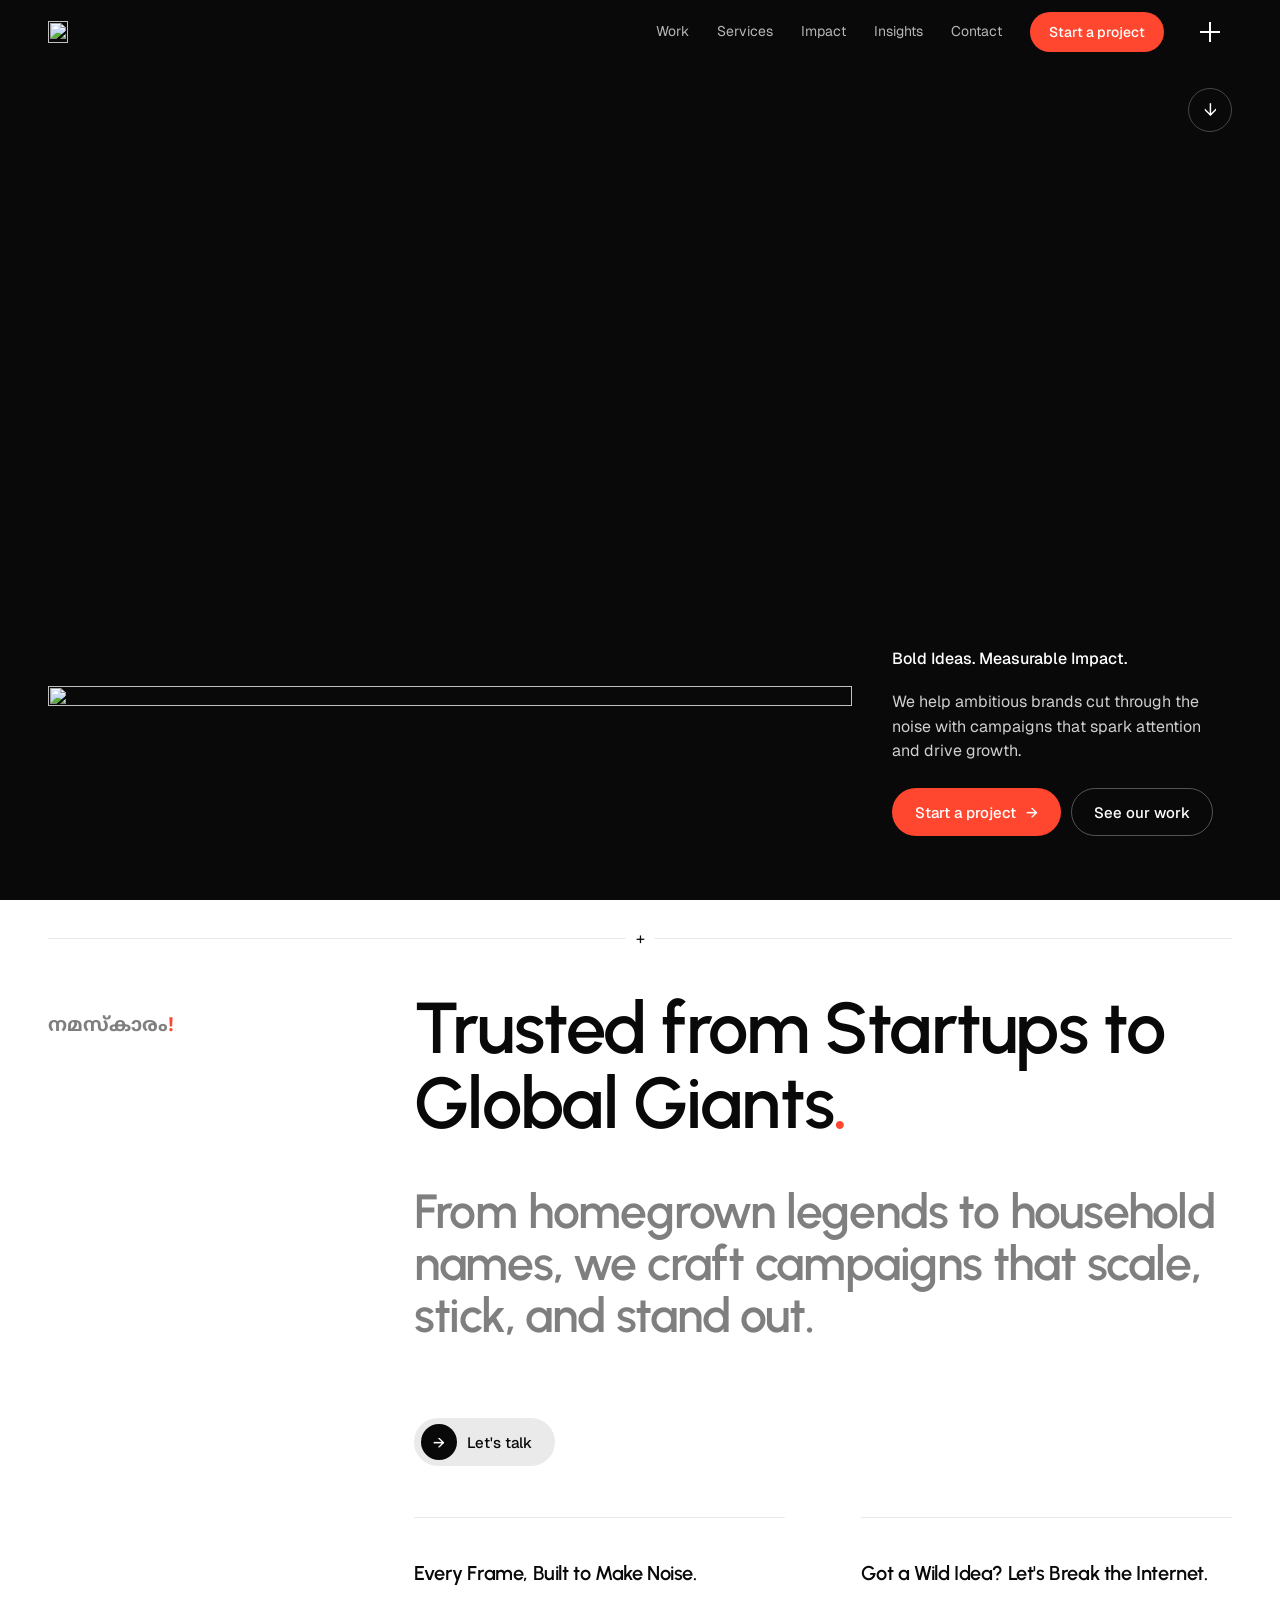
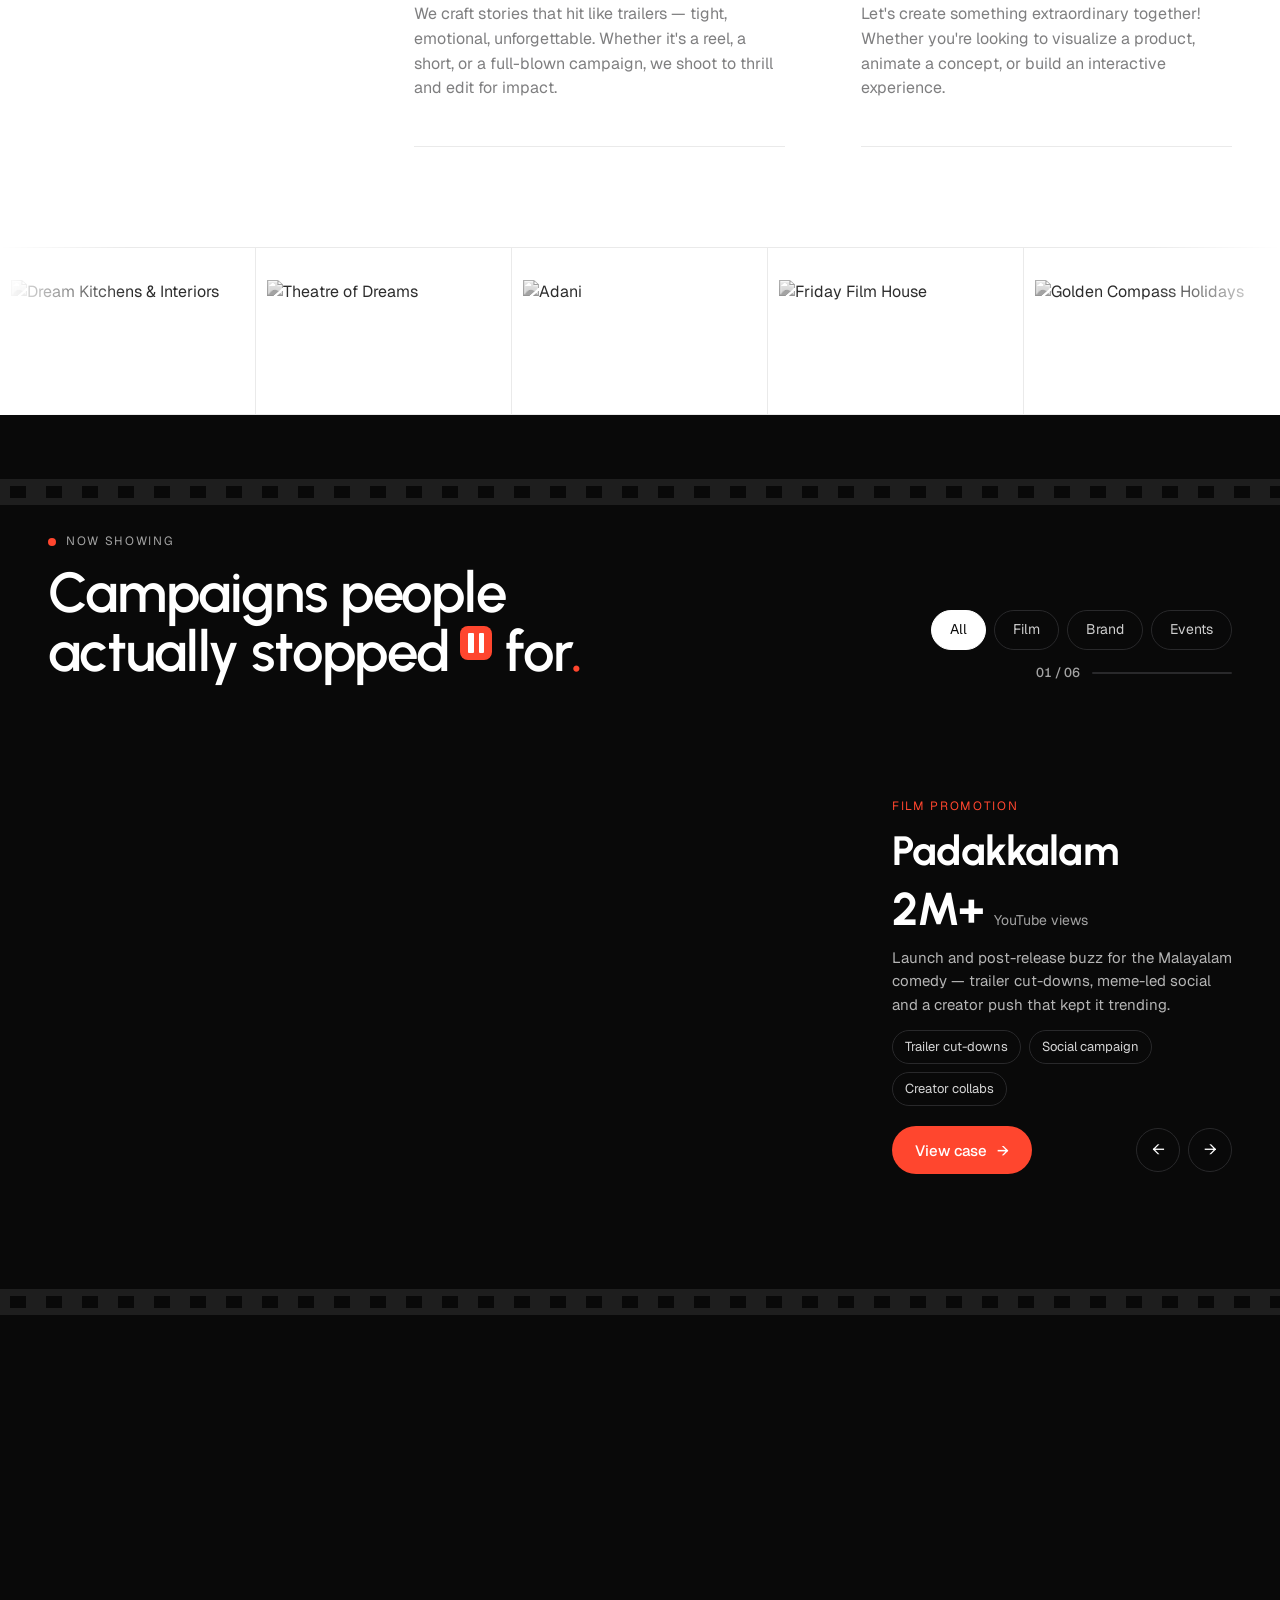
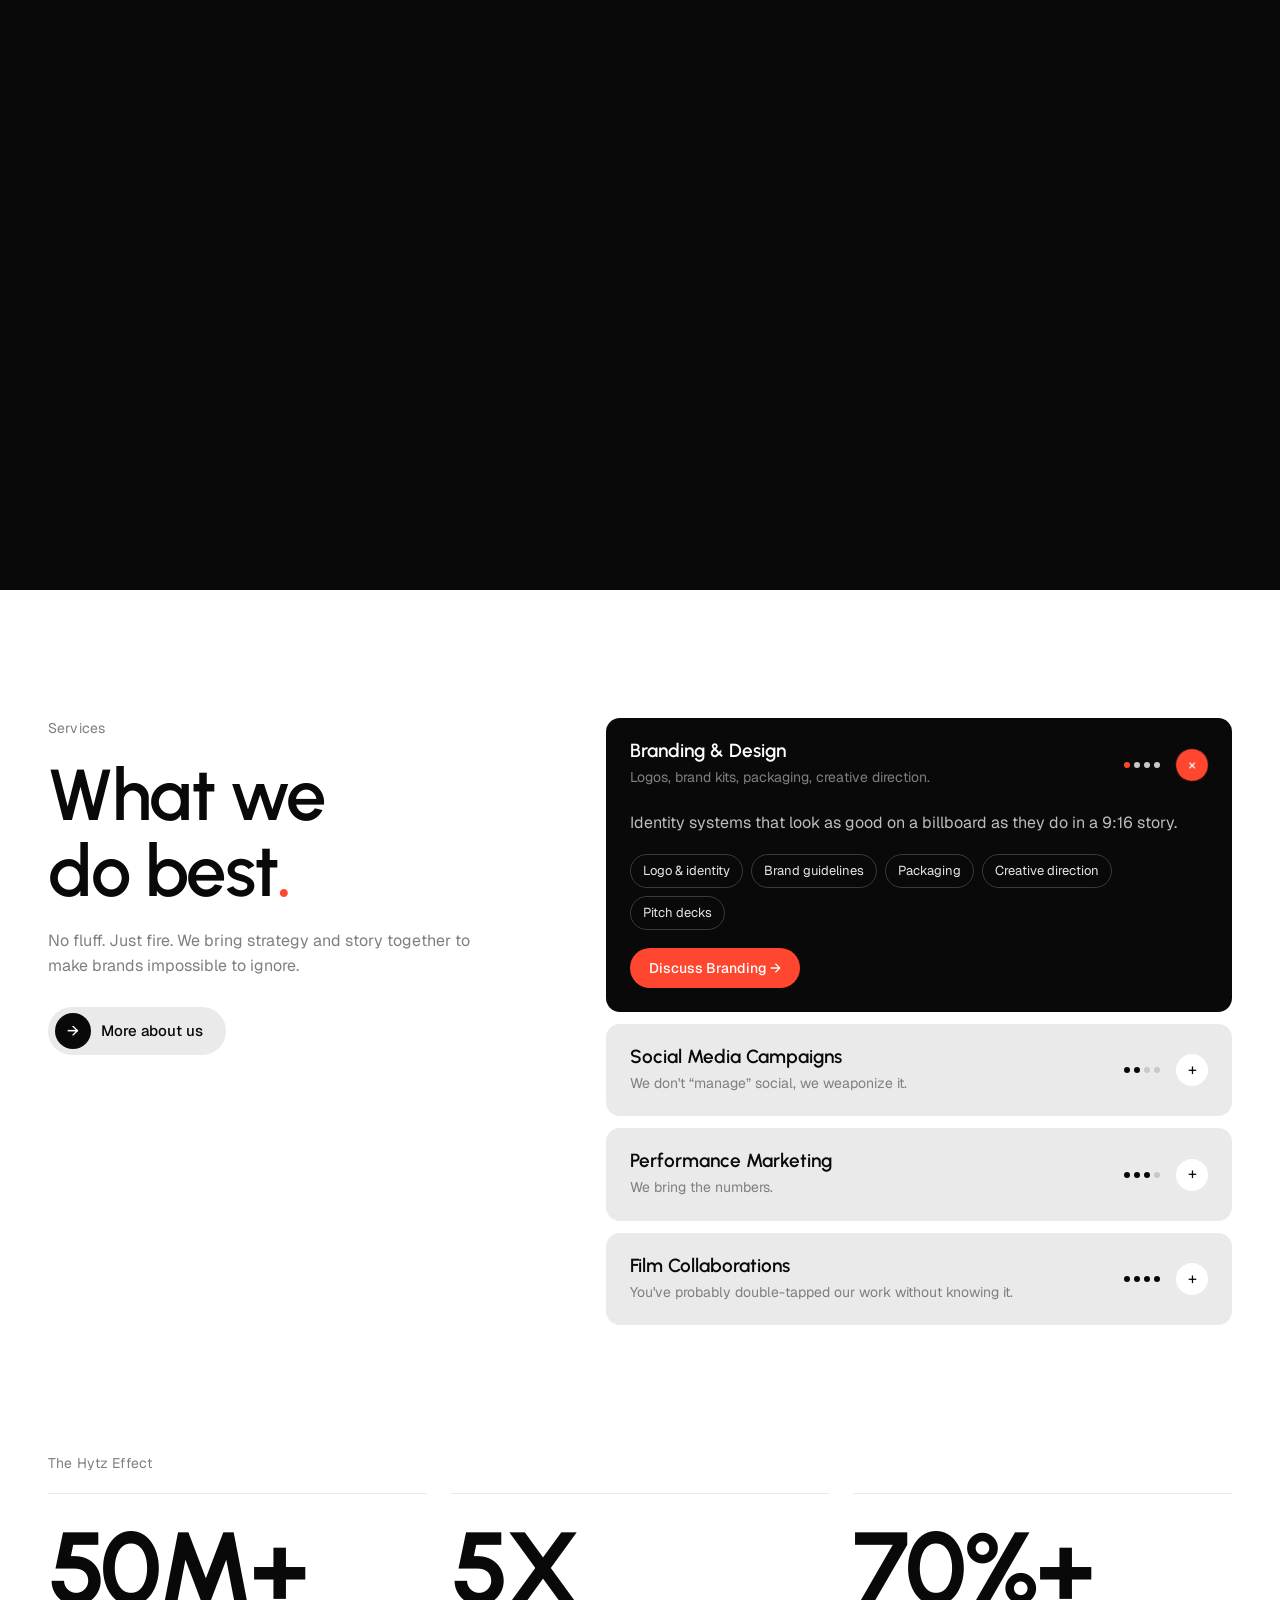
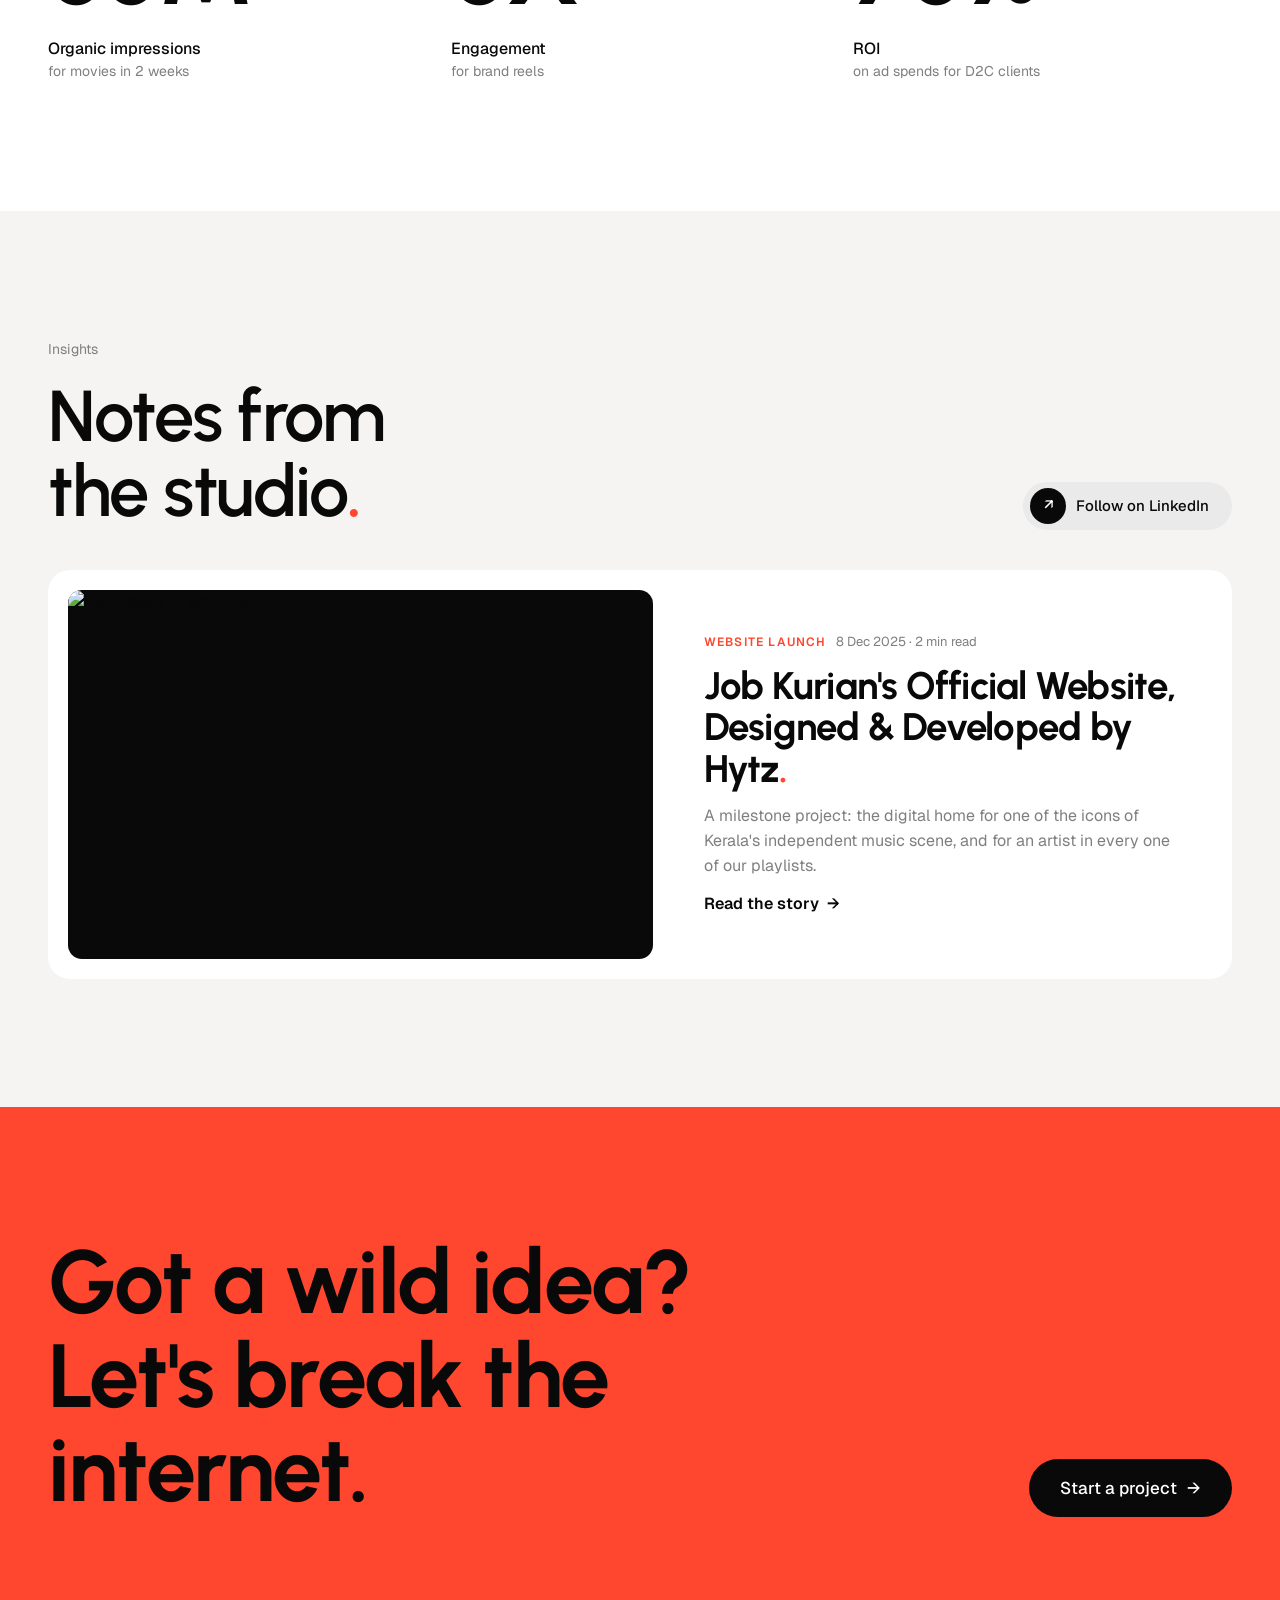
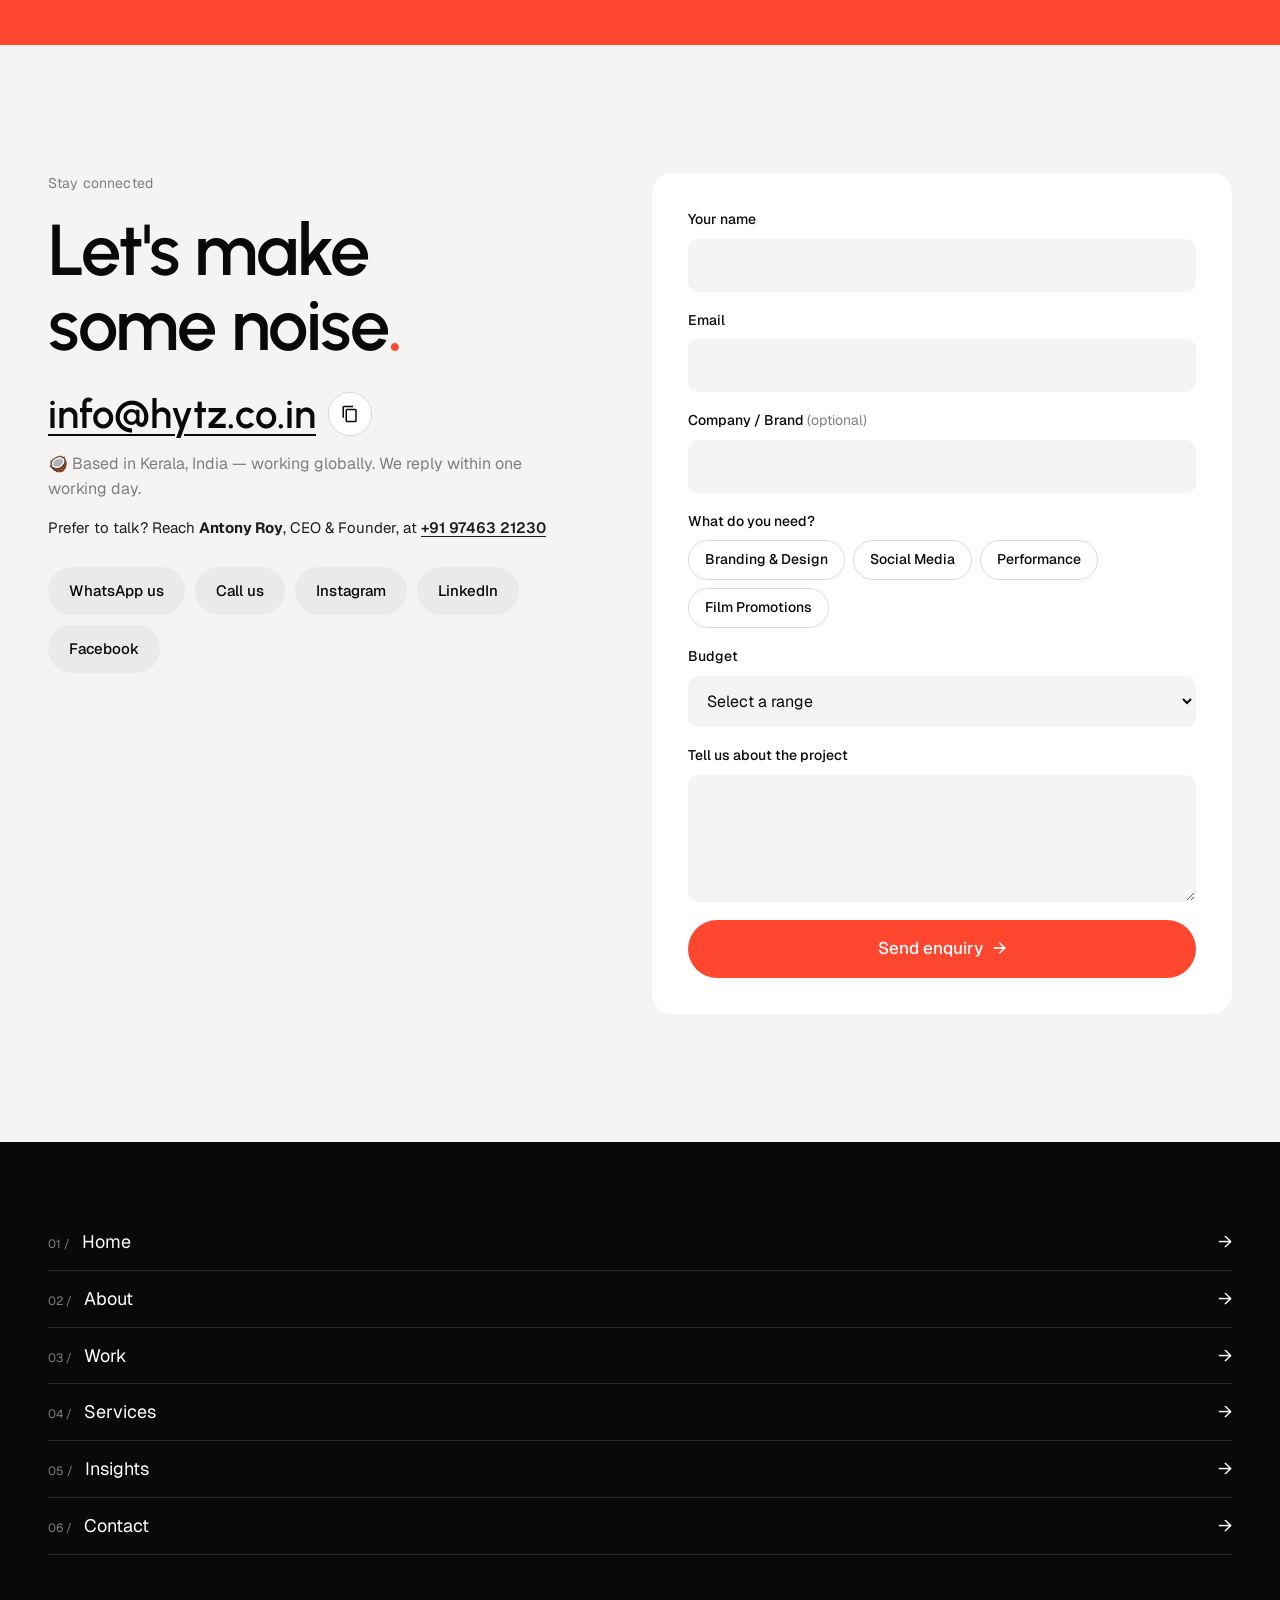
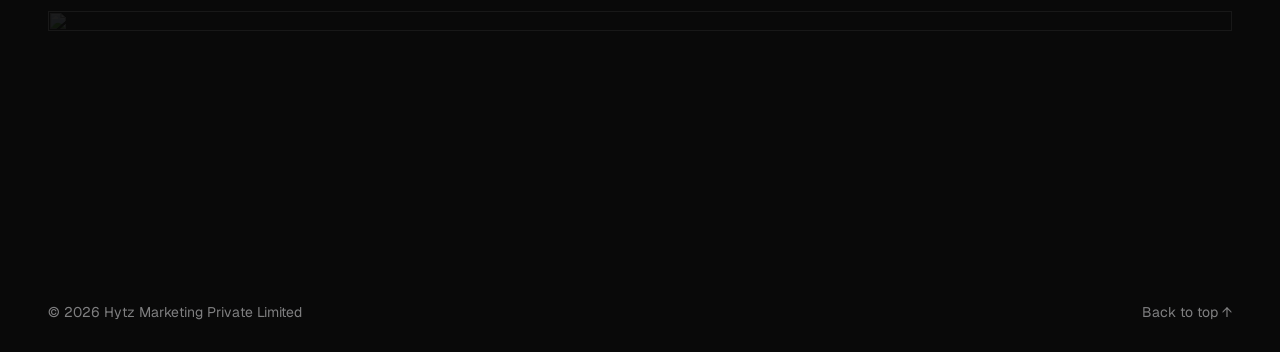
==== hytz-v2/index.html @ 7b720a3f "Rebuild hytz.co.in as a static site, hosted on Firebase Keeps the Hytz brand (colours, wordmark, fon" ====
<!doctype html>
<html lang="en">
<head>
  <meta charset="utf-8">
  <meta name="viewport" content="width=device-width, initial-scale=1">
  <title>Hytz — Marketing Agency in Kerala | Film, Social & Performance Campaigns</title>
  <meta name="description" content="Hytz is a Kerala-based marketing agency behind campaigns for Padakkalam, The Pet Detective and Footage. Branding, social media, performance marketing and film promotions.">
  <meta name="theme-color" content="#090909">
  <link rel="canonical" href="https://www.hytz.co.in/">

  <meta property="og:type" content="website">
  <meta property="og:title" content="Hytz — Bold Ideas. Measurable Impact.">
  <meta property="og:description" content="Campaigns that spark attention and drive growth. Based in Kerala, working globally.">
  <meta property="og:url" content="https://www.hytz.co.in/">
  <meta property="og:image" content="https://framerusercontent.com/images/CvElHzO4el8MjY0Wt9ITWy5ZPk.jpg">
  <meta name="twitter:card" content="summary_large_image">

  <link rel="preconnect" href="https://fonts.googleapis.com">
  <link rel="preconnect" href="https://fonts.gstatic.com" crossorigin>
  <link href="https://fonts.googleapis.com/css2?family=Geist:wght@400;500;600&family=Urbanist:wght@500;600;700;800&display=swap" rel="stylesheet">
  <!-- Malayalam greeting: subset to just the glyphs of നമസ്കാരം! -->
  <link href="https://fonts.googleapis.com/css2?family=Noto+Sans+Malayalam:wght@700&display=swap&text=%E0%B4%A8%E0%B4%AE%E0%B4%B8%E0%B5%8D%E0%B4%95%E0%B4%BE%E0%B4%B0%E0%B4%82%21" rel="stylesheet">
  <link rel="stylesheet" href="styles.css">

  <script type="application/ld+json">
  {
    "@context": "https://schema.org",
    "@type": "MarketingAgency",
    "@id": "https://www.hytz.co.in/#org",
    "name": "Hytz Marketing Private Limited",
    "url": "https://www.hytz.co.in/",
    "email": "info@hytz.co.in",
    "address": { "@type": "PostalAddress", "addressRegion": "Kerala", "addressCountry": "IN" },
    "areaServed": "Worldwide",
    "telephone": "+91-97463-21230",
    "founder": { "@type": "Person", "name": "Antony Roy", "jobTitle": "CEO & Founder" },
    "sameAs": ["https://www.instagram.com/hytz.co.in/", "https://www.linkedin.com/company/hytz/", "https://www.facebook.com/hytz.co.in"]
  }
  </script>
</head>
<body>
  <a class="skip-link" href="#main">Skip to content</a>

  <!-- Cursor trail (desktop / fine pointer only; native pointer stays visible) -->
  <div class="cursor is-hidden" aria-hidden="true">
    <div class="cursor__trail"><span class="cursor__label"></span></div>
  </div>

  <!-- ============ HEADER ============ -->
  <header class="header" data-header>
    <a href="#top" class="header__logo" aria-label="Hytz — back to top"><img src="https://framerusercontent.com/images/5ZWQ4p34dkx8G4dbK6lMGBMvXO4.png" alt="" width="554" height="110"></a>
    <nav class="header__links" aria-label="Primary">
      <a href="#work" data-nav>Work</a>
      <a href="#services" data-nav>Services</a>
      <a href="#effect" data-nav>Impact</a>
      <a href="#insights" data-nav>Insights</a>
      <a href="#contact" data-nav>Contact</a>
    </nav>
    <a href="#contact" class="btn btn--accent btn--sm header__cta">Start a project</a>
    <button class="menu-toggle" type="button" aria-expanded="false" aria-controls="menu" aria-label="Open menu" data-menu-toggle>
      <span></span><span></span>
    </button>
  </header>

  <!-- ============ FULLSCREEN MENU ============ -->
  <div class="menu" id="menu" role="dialog" aria-modal="true" aria-label="Site menu" hidden data-menu>
    <nav class="menu__nav" aria-label="Menu">
      <a href="#top"><span class="num">01 /</span> Home</a>
      <a href="#about"><span class="num">02 /</span> About</a>
      <a href="#work"><span class="num">03 /</span> Work</a>
      <a href="#services"><span class="num">04 /</span> Services</a>
      <a href="#insights"><span class="num">05 /</span> Insights</a>
      <a href="#contact"><span class="num">06 /</span> Contact</a>
    </nav>
    <div class="menu__foot">
      <a href="mailto:info@hytz.co.in" class="menu__mail">info@hytz.co.in</a>
      <p>🥥 Based in Kerala, India — working globally</p>
    </div>
  </div>

  <main id="main">
    <!-- ============ HERO ============ -->
    <section class="hero" id="top" data-theme="dark">
      <div class="hero__inner">
        <h1 class="hero__mark">
          <span class="visually-hidden">Hytz — marketing agency. Bold ideas, measurable impact.</span>
          <img class="hero__word" src="https://framerusercontent.com/images/5ZWQ4p34dkx8G4dbK6lMGBMvXO4.png" alt="" width="554" height="110" fetchpriority="high">
        </h1>
        <div class="hero__side">
          <p class="hero__tag">Bold Ideas. Measurable Impact.</p>
          <p class="hero__lede">We help ambitious brands cut through the noise with campaigns that spark attention and drive growth.</p>
          <div class="hero__ctas">
            <a href="#contact" class="btn btn--accent">Start a project <span class="btn__arrow">→</span></a>
            <a href="#work" class="btn btn--ghost-dark">See our work</a>
          </div>
        </div>
      </div>
      <a href="#about" class="hero__scroll" aria-label="Scroll to next section">↓</a>
    </section>

    <!-- ============ ABOUT / INTRO ============ -->
    <section class="section intro" id="about" data-theme="light">
      <!-- staircase edge: 5 white columns rise ahead of the section at different speeds as you scroll -->
      <div class="stairs" aria-hidden="true" data-stairs><i></i><i></i><i></i><i></i><i></i></div>
      <div class="container">
        <div class="intro__rule" aria-hidden="true"><span>+</span></div>
        <!-- original layout: greeting in a narrow left column, everything else in the wide right column -->
        <div class="intro__grid">
          <p class="greet reveal" lang="ml" title="Namaskaram — hello!">നമസ്കാരം<span class="dot">!</span></p>
          <div class="intro__main">
            <h2 class="display reveal">Trusted from Startups to <br>Global Giants<span class="dot">.</span></h2>
            <p class="display display--muted reveal">From homegrown legends to household names, we craft campaigns that scale, stick, and stand out.</p>
            <a href="#contact" class="btn btn--pill reveal"><span class="btn__icon">→</span> Let's talk</a>

            <div class="intro__cols">
              <article class="reveal">
                <h3>Every Frame, Built to Make Noise.</h3>
                <p>We craft stories that hit like trailers — tight, emotional, unforgettable. Whether it's a reel, a short, or a full-blown campaign, we shoot to thrill and edit for impact.</p>
              </article>
              <article class="reveal">
                <h3>Got a Wild Idea? Let's Break the Internet.</h3>
                <p>Let's create something extraordinary together! Whether you're looking to visualize a product, animate a concept, or build an interactive experience.</p>
              </article>
            </div>
          </div>
        </div>
      </div>

      <!-- Client ticker -->
      <div class="ticker" aria-label="Clients">
        <ul class="ticker__track">
          <li><img src="https://framerusercontent.com/images/ULGPet056hxmBykzBtZBPdWmzQ.png" alt="Dream Kitchens & Interiors" loading="lazy" width="203" height="77"></li>
          <li><img src="https://framerusercontent.com/images/ko175IetSxr8Nt9DoIVBOpPII.png" alt="Theatre of Dreams" loading="lazy" width="203" height="77"></li>
          <li><img src="https://framerusercontent.com/images/NI2PgQ3AwXF8rApF3Z00jmnw.png" alt="Adani" loading="lazy" width="203" height="77"></li>
          <li><img src="https://framerusercontent.com/images/vcX23paJ5yGS31sIm7T1bnvICA4.png" alt="Friday Film House" loading="lazy" width="203" height="77"></li>
          <li><img src="https://framerusercontent.com/images/p6bg4d0hvZMLAoBmCPgxOgUXlM8.png" alt="Golden Compass Holidays" loading="lazy" width="203" height="77"></li>
          <li><img src="https://framerusercontent.com/images/fyG41TPXaAJwFryOVTcnQH80l4.png" alt="Vibrant Living" loading="lazy" width="203" height="77"></li>
        </ul>
      </div>
    </section>

    <!-- ============ WORK — "Now Showing" reel ============ -->
    <!-- Desktop: the reel pins and vertical scroll drives it sideways. Mobile: swipeable snap carousel. -->
    <section class="work" id="work" data-theme="dark">
      <div class="reel" data-reel>
        <div class="reel__pin">
          <div class="film film--top" aria-hidden="true"></div>

          <header class="reel__head container">
            <div>
              <p class="eyebrow reel__eyebrow"><span class="rec" aria-hidden="true"></span> Now Showing</p>
              <h2 class="reel__title reveal">Campaigns people <br>actually <span class="stop">stopped<span class="stop__pause" aria-hidden="true"><i></i><i></i></span></span> for<span class="dot">.</span></h2>
            </div>
            <div class="reel__controls">
              <div class="filters filters--dark" role="group" aria-label="Filter work">
                <button type="button" class="chip is-active" data-filter="all" aria-pressed="true">All</button>
                <button type="button" class="chip" data-filter="film" aria-pressed="false">Film</button>
                <button type="button" class="chip" data-filter="brand" aria-pressed="false">Brand</button>
                <button type="button" class="chip" data-filter="event" aria-pressed="false">Events</button>
              </div>
              <div class="reel__meter">
                <span class="reel__count" data-reel-count>01 / 06</span>
                <span class="reel__bar"><i data-reel-bar></i></span>
              </div>
            </div>
          </header>

          <div class="reel__stage container">
            <div class="reel__viewport" data-reel-viewport>
              <ul class="reel__track" data-reel-track aria-label="Projects"></ul>
            </div>

            <div class="credits" data-credits>
              <p class="credits__cat" data-credits-cat></p>
              <h3 class="credits__title" data-credits-title></h3>
              <p class="credits__stat" data-credits-stat hidden><b data-credits-num></b> <span data-credits-label></span></p>
              <p class="credits__summary" data-credits-summary></p>
              <ul class="tags tags--dark" data-credits-tags></ul>
              <div class="credits__actions">
                <button type="button" class="btn btn--accent" data-credits-open>View case <span class="btn__arrow">→</span></button>
                <div class="credits__nav">
                  <button type="button" class="icon-btn icon-btn--dark" data-reel-prev aria-label="Previous project">←</button>
                  <button type="button" class="icon-btn icon-btn--dark" data-reel-next aria-label="Next project">→</button>
                </div>
              </div>
            </div>
          </div>

          <div class="film film--bottom" aria-hidden="true"></div>
        </div>
      </div>
    </section>

    <!-- ============ SERVICES ============ -->
    <section class="section services" id="services" data-theme="light">
      <div class="container services__wrap">
        <div class="services__intro">
          <p class="eyebrow">Services</p>
          <h2 class="display">What we <br>do best<span class="dot">.</span></h2>
          <p class="muted">No fluff. Just fire. We bring strategy and story together to make brands impossible to ignore.</p>
          <a href="#about" class="btn btn--pill services__more"><span class="btn__icon">→</span> More about us</a>
        </div>
        <div class="accordion" data-accordion></div>
      </div>
    </section>

    <!-- ============ STATS ============ -->
    <section class="section effect" id="effect" data-theme="light">
      <div class="container">
        <p class="eyebrow">The Hytz Effect</p>
        <dl class="stats">
          <div class="stat">
            <dt>Organic impressions <span>for movies in 2 weeks</span></dt>
            <dd><span class="counter" data-to="50" data-suffix="M+">50M+</span></dd>
          </div>
          <div class="stat">
            <dt>Engagement <span>for brand reels</span></dt>
            <dd><span class="counter" data-to="5" data-suffix="X">5X</span></dd>
          </div>
          <div class="stat">
            <dt>ROI <span>on ad spends for D2C clients</span></dt>
            <dd><span class="counter" data-to="70" data-suffix="%+">70%+</span></dd>
          </div>
        </dl>
      </div>
    </section>

    <!-- ============ INSIGHTS ============ -->
    <section class="section insights" id="insights" data-theme="light">
      <div class="container">
        <div class="section-head">
          <div>
            <p class="eyebrow">Insights</p>
            <h2 class="display">Notes from <br>the studio<span class="dot">.</span></h2>
          </div>
          <a href="https://www.linkedin.com/company/hytz/" target="_blank" rel="noopener" class="btn btn--pill"><span class="btn__icon">↗</span> Follow on LinkedIn</a>
        </div>
        <a href="/insights/job-kurian-website/" class="post-card reveal" data-cursor-label="Read" data-cursor-tone="accent">
          <span class="post-card__media"><img src="/assets/insights/jobkurian-website.jpg" alt="Homepage of jobkurian.com" loading="lazy" width="800" height="505"></span>
          <span class="post-card__body">
            <span class="post-card__meta"><b>Website launch</b> <time datetime="2025-12-08">8 Dec 2025</time> · 2 min read</span>
            <span class="post-card__title">Job Kurian's Official Website, Designed &amp; Developed by Hytz<span class="dot">.</span></span>
            <span class="post-card__excerpt">A milestone project: the digital home for one of the icons of Kerala's independent music scene, and for an artist in every one of our playlists.</span>
            <span class="post-card__more">Read the story <span aria-hidden="true">→</span></span>
          </span>
        </a>
      </div>
    </section>

    <!-- ============ BIG CTA (was the empty orange block) ============ -->
    <section class="cta-band" data-theme="accent">
      <div class="container cta-band__inner">
        <h2 class="cta-band__title reveal">Got a wild idea?<br>Let's break the internet.</h2>
        <a href="#contact" class="btn btn--dark btn--lg">Start a project <span class="btn__arrow">→</span></a>
      </div>
    </section>

    <!-- ============ CONTACT ============ -->
    <section class="section contact" id="contact" data-theme="light">
      <div class="container contact__wrap">
        <div class="contact__info">
          <p class="eyebrow">Stay connected</p>
          <h2 class="display">Let's make <br>some noise<span class="dot">.</span></h2>
          <div class="mail-row">
            <a href="mailto:info@hytz.co.in" class="mail-link">info@hytz.co.in</a>
            <button type="button" class="icon-btn" data-copy="info@hytz.co.in" aria-label="Copy email address">
              <svg viewBox="0 0 24 24" width="18" height="18" aria-hidden="true"><path fill="currentColor" d="M16 1H4a2 2 0 0 0-2 2v14h2V3h12V1Zm3 4H8a2 2 0 0 0-2 2v14a2 2 0 0 0 2 2h11a2 2 0 0 0 2-2V7a2 2 0 0 0-2-2Zm0 16H8V7h11v14Z"/></svg>
            </button>
          </div>
          <p class="muted">🥥 Based in Kerala, India — working globally. We reply within one working day.</p>
          <p class="founder">Prefer to talk? Reach <strong>Antony Roy</strong>, CEO &amp; Founder, at
            <a href="tel:+919746321230" class="founder__tel">+91 97463 21230</a></p>
          <div class="contact__quick" data-quick-links></div>
        </div>

        <form class="form" data-form novalidate>
          <div class="field">
            <label for="f-name">Your name</label>
            <input id="f-name" name="name" type="text" autocomplete="name" required>
            <p class="field__err" id="f-name-err"></p>
          </div>
          <div class="field">
            <label for="f-email">Email</label>
            <input id="f-email" name="email" type="email" autocomplete="email" required>
            <p class="field__err" id="f-email-err"></p>
          </div>
          <div class="field">
            <label for="f-company">Company / Brand <span class="opt">(optional)</span></label>
            <input id="f-company" name="company" type="text" autocomplete="organization">
          </div>
          <fieldset class="field">
            <legend>What do you need?</legend>
            <div class="choice-row" data-service-choices>
              <label class="choice"><input type="checkbox" name="service" value="Branding & Design"><span>Branding & Design</span></label>
              <label class="choice"><input type="checkbox" name="service" value="Social Media Campaigns"><span>Social Media</span></label>
              <label class="choice"><input type="checkbox" name="service" value="Performance Marketing"><span>Performance</span></label>
              <label class="choice"><input type="checkbox" name="service" value="Film Collaborations"><span>Film Promotions</span></label>
            </div>
          </fieldset>
          <div class="field">
            <label for="f-budget">Budget</label>
            <select id="f-budget" name="budget">
              <option value="">Select a range</option>
              <option>Under ₹1 Lakh</option>
              <option>₹1 – 5 Lakh</option>
              <option>₹5 – 15 Lakh</option>
              <option>₹15 Lakh+</option>
              <option>Not sure yet</option>
            </select>
          </div>
          <div class="field">
            <label for="f-msg">Tell us about the project</label>
            <textarea id="f-msg" name="message" rows="4" required minlength="10"></textarea>
            <p class="field__err" id="f-msg-err"></p>
          </div>
          <!-- honeypot -->
          <input type="text" name="_honey" class="hp" tabindex="-1" autocomplete="off" aria-hidden="true">
          <button type="submit" class="btn btn--accent btn--lg btn--block" data-submit>
            <span class="btn__label">Send enquiry</span> <span class="btn__arrow">→</span>
          </button>
          <p class="form__status" role="status" aria-live="polite" data-form-status></p>
        </form>
      </div>
    </section>
  </main>

  <!-- ============ FOOTER ============ -->
  <footer class="footer" data-theme="dark">
    <div class="container footer__grid">
      <nav class="footer__nav" aria-label="Footer">
        <a href="#top"><span class="num">01 /</span> Home <span aria-hidden="true">→</span></a>
        <a href="#about"><span class="num">02 /</span> About <span aria-hidden="true">→</span></a>
        <a href="#work"><span class="num">03 /</span> Work <span aria-hidden="true">→</span></a>
        <a href="#services"><span class="num">04 /</span> Services <span aria-hidden="true">→</span></a>
        <a href="#insights"><span class="num">05 /</span> Insights <span aria-hidden="true">→</span></a>
        <a href="#contact"><span class="num">06 /</span> Contact <span aria-hidden="true">→</span></a>
      </nav>
      <img class="footer__word" src="https://framerusercontent.com/images/5ZWQ4p34dkx8G4dbK6lMGBMvXO4.png" alt="" width="554" height="110" loading="lazy">
      <div class="footer__bottom">
        <p>© <span data-year>2026</span> Hytz Marketing Private Limited</p>
        <a href="#top" class="back-top">Back to top ↑</a>
      </div>
    </div>
  </footer>

  <!-- ============ CASE STUDY MODAL ============ -->
  <dialog class="modal" data-modal aria-labelledby="modal-title">
    <div class="modal__body">
      <button type="button" class="modal__close" data-modal-close aria-label="Close case study">×</button>
      <div class="modal__media"><img alt="" data-modal-img></div>
      <div class="modal__content">
        <p class="eyebrow" data-modal-cat></p>
        <h2 id="modal-title" data-modal-title></h2>
        <p data-modal-summary></p>
        <h3>What we did</h3>
        <ul class="tags" data-modal-scope></ul>
        <h3>Results</h3>
        <p class="muted" data-modal-result></p>
        <div class="modal__nav">
          <button type="button" class="btn btn--pill" data-modal-prev>← Prev</button>
          <a href="#contact" class="btn btn--accent" data-modal-cta>Want this for your brand? →</a>
          <button type="button" class="btn btn--pill" data-modal-next>Next →</button>
        </div>
      </div>
    </div>
  </dialog>

  <div class="toast" role="status" aria-live="polite" data-toast></div>

  <script src="main.js" defer></script>
</body>
</html>
---- hytz-v2/styles.css ----
/* ==========================================================
   Hytz v2 — brand tokens lifted from hytz.co.in
   ========================================================== */
:root {
  --ink: #090909;
  --ink-2: #1e1e1e;
  --ink-3: #29292b;
  --paper: #f5f4f3;
  --paper-2: #eaeaea;
  --white: #ffffff;
  --grey: #7f7f80;
  --line: #d9d9d9;
  --accent: #ff462e;
  --accent-ink: #e0361f;

  --f-display: "Urbanist", system-ui, sans-serif;
  --f-body: "Geist", system-ui, sans-serif;

  --pad: clamp(16px, 4vw, 48px);
  --max: 1280px;
  --radius: 14px;
  --ease: cubic-bezier(.2, .7, .1, 1);
  --header-h: 64px;
}

*, *::before, *::after { box-sizing: border-box; }
html { scroll-behavior: smooth; scroll-padding-top: var(--header-h); }
body {
  margin: 0;
  background: var(--paper);
  color: var(--ink);
  font: 400 16px/1.55 var(--f-body);
  -webkit-font-smoothing: antialiased;
  overflow-x: hidden;
}
img { display: block; max-width: 100%; height: auto; }
a { color: inherit; }
button { font: inherit; color: inherit; }
h1, h2, h3 { font-family: var(--f-display); margin: 0; line-height: 1.05; letter-spacing: -.02em; }
p { margin: 0; }
.dot { color: var(--accent); }
.muted { color: var(--grey); }
.visually-hidden {
  position: absolute !important; width: 1px; height: 1px; overflow: hidden;
  clip: rect(0 0 0 0); clip-path: inset(50%); white-space: nowrap;
}
.skip-link {
  position: fixed; left: 16px; top: -60px; z-index: 1000;
  background: var(--accent); color: var(--white); padding: 10px 16px; border-radius: 99px;
  text-decoration: none; transition: top .2s;
}
.skip-link:focus { top: 16px; }

:focus-visible { outline: 2px solid var(--accent); outline-offset: 3px; border-radius: 6px; }

.container { width: 100%; max-width: var(--max); margin: 0 auto; padding: 0 var(--pad); }
.section { padding: clamp(72px, 10vw, 140px) 0; }
.eyebrow { font-size: 14px; color: var(--grey); margin-bottom: 18px; letter-spacing: .01em; }
.display { font-size: clamp(36px, 6vw, 72px); font-weight: 600; }
.display--muted { color: var(--grey); font-weight: 500; font-size: clamp(26px, 3.8vw, 48px); margin-top: 32px; max-width: 22ch; }

/* ---------------- Buttons ---------------- */
.btn {
  --bg: var(--ink); --fg: var(--white);
  display: inline-flex; align-items: center; justify-content: center; gap: 10px;
  min-height: 48px; padding: 0 22px; border-radius: 99px; border: 1px solid transparent;
  background: var(--bg); color: var(--fg);
  font: 500 15px/1 var(--f-body); text-decoration: none; cursor: pointer;
  transition: transform .25s var(--ease), background .25s, color .25s, box-shadow .25s;
  position: relative; isolation: isolate; overflow: hidden;
}
.btn:hover { transform: translateY(-2px); }
.btn:active { transform: translateY(0) scale(.98); }
.btn__arrow { transition: transform .25s var(--ease); }
.btn:hover .btn__arrow { transform: translateX(4px); }
.btn--accent { --bg: var(--accent); --fg: var(--white); }
.btn--accent:hover { box-shadow: 0 10px 30px -10px rgba(255, 70, 46, .7); }
.btn--dark { --bg: var(--ink); --fg: var(--white); }
.btn--ghost-dark { --bg: transparent; --fg: var(--white); border-color: rgba(255,255,255,.3); }
.btn--ghost-dark:hover { border-color: var(--white); }
.btn--sm { min-height: 40px; padding: 0 18px; font-size: 14px; }
.btn--lg { min-height: 58px; padding: 0 30px; font-size: 17px; }
.btn--block { width: 100%; }
/* Original "pill with round black arrow" style */
.btn--pill { --bg: var(--paper-2); --fg: var(--ink); padding: 0 22px 0 6px; }
.btn--pill:not(:has(.btn__icon)) { padding: 0 20px; }
.btn--pill:hover { --bg: #e0e0e0; }
.btn__icon {
  width: 36px; height: 36px; border-radius: 50%; background: var(--ink); color: var(--white);
  display: grid; place-items: center; transition: transform .3s var(--ease), background .25s;
}
.btn--pill:hover .btn__icon { transform: rotate(-45deg); background: var(--accent); }

/* Fill-on-click: a circle grows out of the arrow until it floods the whole button, then we navigate.
   JS positions .btn__fill at the arrow (or click point) and sizes it to reach the farthest corner. */
.btn { --fill: var(--ink); --fill-fg: var(--white); }
.btn--dark, .btn--ghost-dark { --fill: var(--white); --fill-fg: var(--ink); }
.btn > * { position: relative; z-index: 1; }   /* label + arrow stay above the fill */
.btn__fill {
  position: absolute !important; z-index: 0 !important; border-radius: 50%; background: var(--fill);
  pointer-events: none; transform: translate(-50%, -50%) scale(0);
  transition: transform .5s var(--ease), opacity .3s;
}
.btn.is-filling { --fg: var(--fill-fg); transform: none; box-shadow: none; transition: color .25s .1s; }
.btn.is-filling .btn__fill { transform: translate(-50%, -50%) scale(1); }
.btn.is-filling .btn__icon { transform: none; background: var(--fill); }
.btn.is-filling .btn__arrow { transform: none; }
.btn[aria-busy="true"] { pointer-events: none; opacity: .75; }
.btn[aria-busy="true"] .btn__arrow { animation: spin 1s linear infinite; }
@keyframes spin { to { transform: rotate(360deg); } }

/* ---------------- Header ---------------- */
.header {
  position: fixed; inset: 0 0 auto; z-index: 50; height: var(--header-h);
  display: flex; align-items: center; gap: 24px; padding: 0 var(--pad);
  color: var(--white);
  transition: background .3s, backdrop-filter .3s, transform .35s var(--ease);
}
.header.is-scrolled { background: rgba(9, 9, 9, .82); backdrop-filter: blur(12px); -webkit-backdrop-filter: blur(12px); }
.header.is-hidden { transform: translateY(-100%); }
.header__logo img { height: 22px; width: auto; }
.header__links { display: flex; gap: 28px; margin-left: auto; }
.header__links a { text-decoration: none; font-size: 14px; opacity: .7; position: relative; padding: 6px 0; transition: opacity .2s; }
.header__links a::after {
  content: ""; position: absolute; left: 0; right: 0; bottom: 0; height: 2px; background: var(--accent);
  transform: scaleX(0); transform-origin: left; transition: transform .3s var(--ease);
}
.header__links a:hover, .header__links a.is-active { opacity: 1; }
.header__links a.is-active::after { transform: scaleX(1); }
.menu-toggle {
  width: 44px; height: 44px; border: 0; background: transparent; cursor: pointer;
  position: relative; flex: none;
}
.menu-toggle span {
  position: absolute; left: 50%; top: 50%; width: 20px; height: 2px; background: currentColor;
  transition: transform .35s var(--ease);
}
.menu-toggle span:nth-child(1) { transform: translate(-50%, -50%); }
.menu-toggle span:nth-child(2) { transform: translate(-50%, -50%) rotate(90deg); }
.menu-toggle[aria-expanded="true"] span:nth-child(1) { transform: translate(-50%, -50%) rotate(45deg); }
.menu-toggle[aria-expanded="true"] span:nth-child(2) { transform: translate(-50%, -50%) rotate(135deg); }

@media (max-width: 860px) {
  .header__links, .header__cta { display: none; }
  .menu-toggle { margin-left: auto; }
}
@media (min-width: 861px) { .header__cta { margin-left: 4px; } }

/* ---------------- Full-screen menu ---------------- */
.menu {
  position: fixed; inset: 0; z-index: 40; background: var(--ink); color: var(--white);
  display: flex; flex-direction: column; justify-content: space-between;
  padding: calc(var(--header-h) + 32px) var(--pad) 32px;
  clip-path: circle(0% at calc(100% - 42px) 32px);
  transition: clip-path .6s var(--ease);
}
.menu[hidden] { display: flex; visibility: hidden; }
.menu.is-open { clip-path: circle(150% at calc(100% - 42px) 32px); visibility: visible; }
.menu__nav { display: flex; flex-direction: column; }
.menu__nav a {
  font: 600 clamp(30px, 8vw, 88px)/1.1 var(--f-display); text-decoration: none; letter-spacing: -.02em;
  padding: 8px 0; border-bottom: 1px solid var(--ink-3); display: flex; align-items: baseline; gap: 16px;
  opacity: 0; transform: translateY(20px); transition: opacity .4s, transform .5s var(--ease), color .2s;
}
.menu.is-open .menu__nav a { opacity: 1; transform: none; }
.menu.is-open .menu__nav a:nth-child(2) { transition-delay: .05s; }
.menu.is-open .menu__nav a:nth-child(3) { transition-delay: .1s; }
.menu.is-open .menu__nav a:nth-child(4) { transition-delay: .15s; }
.menu.is-open .menu__nav a:nth-child(5) { transition-delay: .2s; }
.menu__nav a:hover { color: var(--accent); }
.menu__nav .num { font: 400 14px var(--f-body); color: var(--grey); }
.menu__foot { display: flex; justify-content: space-between; gap: 16px; flex-wrap: wrap; color: var(--grey); font-size: 14px; }
.menu__mail { color: var(--white); font-size: 18px; }
body.menu-open { overflow: hidden; }

/* ---------------- Hero ---------------- */
.hero {
  position: relative; min-height: 100svh; background: var(--ink); color: var(--white);
  display: flex; align-items: flex-end; padding: 0 var(--pad) clamp(28px, 5vw, 56px);
}
.hero__inner {
  width: 100%; display: grid; grid-template-columns: 1fr minmax(260px, 340px); gap: 40px; align-items: end;
}
.hero__word { width: 100%; max-width: 900px; height: auto; }
.hero__side { display: grid; gap: 18px; padding-bottom: 8px; }
.hero__tag { font-weight: 500; }
.hero__lede { color: #cfcfcf; }
.hero__ctas { display: flex; flex-wrap: wrap; gap: 10px; margin-top: 6px; }
.hero__scroll {
  position: absolute; right: var(--pad); top: calc(var(--header-h) + 24px);
  width: 44px; height: 44px; border-radius: 50%; border: 1px solid rgba(255,255,255,.25);
  display: grid; place-items: center; text-decoration: none; font-size: 18px;
  animation: bob 2.4s var(--ease) infinite; transition: border-color .2s, background .2s;
}
.hero__scroll:hover { border-color: var(--accent); background: var(--accent); }
@keyframes bob { 50% { transform: translateY(6px); } }
.hero .hero__word { opacity: 0; transform: translateY(40px); animation: rise 1s .1s var(--ease) forwards; }
.hero__side > * { opacity: 0; transform: translateY(16px); animation: rise .8s var(--ease) forwards; }
.hero__side > :nth-child(1) { animation-delay: .45s; }
.hero__side > :nth-child(2) { animation-delay: .55s; }
.hero__side > :nth-child(3) { animation-delay: .65s; }
@keyframes rise { to { opacity: 1; transform: none; } }

@media (max-width: 760px) {
  .hero { align-items: flex-end; }
  .hero__inner { grid-template-columns: 1fr; gap: 28px; }
  .hero__scroll { display: none; }
}

/* ---------------- Hero → intro staircase transition ---------------- */
/* The hero pins in place; the white intro slides over it with a stepped top edge. */
.hero { position: sticky; top: 0; z-index: 0; }
.hero__inner, .hero__scroll { will-change: opacity, transform; }
/* every section after the hero must stack above it, or the pinned hero paints over them */
main > section:not(.hero), .footer { position: relative; z-index: 1; }
.stairs {
  position: absolute; left: 0; right: 0; bottom: calc(100% - 1px); height: 0;   /* 1px overlap: no seam */
  display: flex; align-items: flex-end; pointer-events: none;   /* zero-height row → columns grow upward */
}
.stairs i {
  flex: 1; height: calc(var(--h, 0) * 1px); background: var(--white);
  margin-right: -1px; /* hide sub-pixel seams between columns */
  will-change: height;
}

/* ---------------- Intro ---------------- */
.intro { background: var(--white); padding: clamp(28px, 3vw, 48px) 0 0; }
/* hairline with a centred "+" across the top, as on the original */
.intro__rule { position: relative; height: 1px; background: var(--paper-2); margin-bottom: clamp(40px, 4vw, 64px); }
.intro__rule span {
  position: absolute; left: 50%; top: 50%; transform: translate(-50%, -50%);
  background: var(--white); padding: 0 10px; font-size: 16px; line-height: 1; color: var(--ink);
}
.intro__grid { display: grid; grid-template-columns: minmax(0, 1fr) minmax(0, 2.6fr); gap: clamp(24px, 4vw, 64px); }
.greet {
  /* quiet label next to the heading: grey like the intro line, well under the heading size */
  font: 700 clamp(16px, 1.5vw, 22px)/1.3 "Noto Sans Malayalam", var(--f-display);
  color: #7f7f80;
}
.intro__grid .greet { margin: 0; padding-top: clamp(14px, 1.8vw, 30px); }   /* sits level with the middle of the heading's first line */
.intro > .container { max-width: 1840px; }   /* original runs near full-width */
/* exact match to hytz.co.in: Urbanist 600, 48px / 52px, -1.2px tracking, #7f7f80 */
.intro .display--muted {
  font-family: var(--f-display); font-weight: 600; font-size: clamp(28px, 4.7vw, 48px);
  line-height: 1.0834; letter-spacing: -.025em; color: #7f7f80;
  max-width: 30em; margin-top: clamp(28px, 3.4vw, 64px);
}
.intro .btn { margin-top: clamp(40px, 6vw, 100px); }
.intro__cols {
  display: grid; grid-template-columns: repeat(2, minmax(0, 1fr)); gap: clamp(32px, 6vw, 90px);
  margin-top: clamp(40px, 4vw, 56px);
}
/* each block sits between two hairlines */
.intro__cols article { border-block: 1px solid var(--paper-2); padding: clamp(32px, 3.5vw, 52px) 0; }
.intro__cols h3 { font-size: 20px; font-weight: 600; margin-bottom: 18px; }
.intro__cols p { color: var(--grey); max-width: 46ch; }
@media (max-width: 860px) {
  .intro__grid { grid-template-columns: 1fr; }
  .intro__grid .greet { padding-top: 0; margin-bottom: 4px; }
}
@media (max-width: 700px) { .intro__cols { grid-template-columns: 1fr; gap: 0; } .intro__cols article + article { border-top: 0; } }

.ticker {
  margin-top: clamp(64px, 8vw, 100px); border-block: 1px solid var(--paper-2);
  overflow: hidden; mask-image: linear-gradient(90deg, transparent, #000 10%, #000 90%, transparent);
}
/* JS clones the logo set until the strip overflows the screen, then sets --loop to exactly one set's width,
   so translating by --loop lands on an identical frame — an endless, seamless loop at any viewport width. */
.ticker__track {
  display: flex; width: max-content; list-style: none; margin: 0; padding: 0;
  animation: marquee var(--dur, 40s) linear infinite;
}
.ticker:hover .ticker__track { animation-play-state: paused; }
.ticker li {
  flex: none; width: clamp(200px, 20vw, 300px); height: clamp(130px, 13vw, 200px);
  border-right: 1px solid var(--paper-2); display: grid; place-items: center;
}
.ticker img { height: clamp(72px, 8vw, 128px); width: auto; max-width: 92%; object-fit: contain; filter: grayscale(1); opacity: .85; transition: opacity .25s, filter .25s, transform .4s var(--ease); }
.ticker li:hover img { opacity: 1; filter: none; transform: scale(1.06); }
@keyframes marquee { to { transform: translate3d(var(--loop, -50%), 0, 0); } }

/* ---------------- Work — "Now Showing" reel ---------------- */
.work { background: var(--ink); color: var(--white); }
.reel { position: relative; }
/* poster width: as big as fits under the header on short screens */
.reel { --pw: min(clamp(220px, 21vw, 340px), calc((100svh - 380px) * .8)); --gap: clamp(20px, 3vw, 44px); }
.reel__pin {
  position: sticky; top: 0; height: 100svh; overflow: hidden;
  display: flex; flex-direction: column; justify-content: space-between;
}

/* film-strip edges — holes slide with the reel via --film */
.film {
  flex: none; height: 26px; background: var(--ink-2);
  background-image: repeating-linear-gradient(90deg, transparent 0 10px, var(--ink) 10px 26px, transparent 26px 36px);
  background-size: 36px 12px; background-repeat: repeat-x; background-position: calc(var(--film, 0) * 1px) center;
}
.film--top { margin-top: var(--header-h); }

.reel__head {
  display: flex; justify-content: space-between; align-items: flex-end; gap: 20px 32px; flex-wrap: wrap;
  padding-top: clamp(16px, 3vh, 36px);
}
.reel__eyebrow { display: flex; align-items: center; gap: 10px; color: #a3a3a3; letter-spacing: .14em; text-transform: uppercase; font-size: 12px; margin-bottom: 12px; }
.rec { width: 8px; height: 8px; border-radius: 50%; background: var(--accent); animation: rec 1.4s steps(1) infinite; }
@keyframes rec { 50% { opacity: .2; } }
.reel__title { font-size: clamp(32px, 4.4vw, 60px); font-weight: 600; }

/* "stopped" — glitches like a paused frame, then freezes with a pause badge */
.stop { position: relative; display: inline-block; white-space: nowrap; }
.reel__title.is-in .stop { animation: freeze .7s .5s steps(6) both; }
@keyframes freeze {
  0%   { text-shadow: -4px 0 var(--accent), 4px 0 #2ee6ff; transform: translateX(-3px); }
  33%  { text-shadow: 3px 0 var(--accent), -3px 0 #2ee6ff; transform: translateX(3px) skewX(-6deg); }
  66%  { text-shadow: -2px 0 var(--accent), 2px 0 #2ee6ff; transform: translateX(-1px); }
  100% { text-shadow: none; transform: none; }
}
.stop__pause {
  display: inline-flex; gap: .09em; vertical-align: .32em; margin-left: .18em;
  padding: .12em .14em; border-radius: .14em; background: var(--accent);
  transform: scale(0); transition: transform .45s 1.15s cubic-bezier(.3, 1.6, .5, 1);
}
.stop__pause i { width: .1em; height: .36em; background: var(--white); border-radius: 1px; }
.reel__title.is-in .stop__pause { transform: scale(1); }

.reel__controls { display: grid; gap: 14px; justify-items: end; }
.filters { display: flex; gap: 8px; flex-wrap: wrap; }
.chip {
  min-height: 40px; padding: 0 18px; border-radius: 99px; border: 1px solid var(--line);
  background: transparent; cursor: pointer; font-size: 14px; transition: background .2s, color .2s, border-color .2s;
}
.filters--dark .chip { border-color: var(--ink-3); color: #cfcfcf; }
.filters--dark .chip:hover { border-color: var(--white); color: var(--white); }
.filters--dark .chip.is-active { background: var(--white); color: var(--ink); border-color: var(--white); }
.reel__meter { display: flex; align-items: center; gap: 12px; font: 500 13px var(--f-body); color: #a3a3a3; font-variant-numeric: tabular-nums; }
.reel__bar { width: 140px; height: 2px; background: var(--ink-3); border-radius: 2px; overflow: hidden; }
.reel__bar i { display: block; height: 100%; width: 100%; background: var(--accent); transform-origin: left; transform: scaleX(var(--p, 0)); }

/* stage: posters on the left, credits on the right */
.reel__stage {
  flex: 1; min-height: 0; display: grid; grid-template-columns: minmax(0, 1fr) minmax(260px, 340px);
  align-items: center; gap: clamp(24px, 4vw, 64px);
}
.reel__viewport {
  position: relative; height: 100%; display: flex; align-items: center;
  overflow: hidden;   /* keep posters out from under the credits panel; edges fade like a projector gate */
  mask-image: linear-gradient(90deg, transparent, #000 10%, #000 90%, transparent);
  -webkit-mask-image: linear-gradient(90deg, transparent, #000 10%, #000 90%, transparent);
}
.reel__track { list-style: none; margin: 0; padding: 0; display: flex; gap: var(--gap); will-change: transform; }
.reel__item { flex: none; width: var(--pw); }
.poster {
  display: block; width: 100%; padding: 0; border: 0; background: none; cursor: pointer; text-align: left; color: inherit;
  transform: scale(var(--s, 1)); opacity: var(--o, 1); transform-origin: center;
  transition: box-shadow .4s;
}
.poster__media { display: block; aspect-ratio: 4 / 5; border-radius: var(--radius); overflow: hidden; background: var(--ink-2); }
.poster__media img { width: 100%; height: 100%; object-fit: cover; transition: transform .7s var(--ease); }
.poster:hover .poster__media img { transform: scale(1.04); }
.reel__item.is-active .poster__media { box-shadow: 0 30px 80px -30px rgba(255, 70, 46, .55); outline: 1px solid rgba(255,255,255,.08); }
.poster:focus-visible { outline: none; }
.poster:focus-visible .poster__media { outline: 2px solid var(--accent); outline-offset: 4px; }

/* credits panel */
.credits { display: grid; gap: 14px; align-content: center; }
.credits > * { transition: opacity .35s, transform .45s var(--ease); }
.credits.is-swapping > * { opacity: 0; transform: translateY(10px); transition-duration: .15s; }
.credits__cat { font-size: 12px; letter-spacing: .14em; text-transform: uppercase; color: var(--accent); }
.credits__title { font-size: clamp(30px, 3.2vw, 46px); font-weight: 700; }
.credits__stat { display: flex; align-items: baseline; gap: 10px; color: #a3a3a3; font-size: 14px; }
.credits__stat b { font: 700 clamp(36px, 3.6vw, 52px)/1 var(--f-display); color: var(--white); letter-spacing: -.03em; }
.credits__stat[hidden] { display: none; }
.credits__summary { color: #b5b5b5; font-size: 15px; display: -webkit-box; -webkit-line-clamp: 3; -webkit-box-orient: vertical; overflow: hidden; }
.tags--dark li { border-color: var(--ink-3); color: #d6d6d6; }
.credits__actions { display: flex; align-items: center; justify-content: space-between; gap: 12px; flex-wrap: wrap; margin-top: 6px; }
.credits__nav { display: flex; gap: 8px; }
.icon-btn.icon-btn--dark { background: transparent; border-color: var(--ink-3); color: var(--white); font-size: 16px; }
.icon-btn.icon-btn--dark:hover { background: var(--white); color: var(--ink); border-color: var(--white); }
.icon-btn.icon-btn--dark:disabled { opacity: .3; pointer-events: none; }

/* ---- Mobile / narrow: no pin — swipeable snap carousel, credits below ---- */
@media (max-width: 860px) {
  .reel { --pw: min(68vw, 300px); }
  .reel__pin { position: static; height: auto; overflow: visible; }
  .reel__head { padding-top: 40px; }
  .reel__controls { justify-items: start; }
  .reel__stage { grid-template-columns: 1fr; padding: 28px 0 40px; gap: 24px; }
  .reel__viewport {
    overflow-x: auto; scroll-snap-type: x mandatory; mask-image: none; -webkit-mask-image: none; scrollbar-width: none; overscroll-behavior-x: contain;
    padding: 24px 0;
  }
  .reel__viewport::-webkit-scrollbar { display: none; }
  /* centre the first and last poster */
  .reel__track { padding-inline: calc(50% - var(--pw) / 2); }
  .reel__item { scroll-snap-align: center; }
  .credits { padding: 0 var(--pad); }
}

/* ---------------- Services ---------------- */
.services { background: var(--white); }
.services__wrap { display: grid; grid-template-columns: minmax(0, 1fr) minmax(0, 1.3fr); gap: clamp(32px, 6vw, 96px); align-items: start; }
.services__intro { position: sticky; top: calc(var(--header-h) + 32px); }
.services__intro .muted { margin-top: 20px; max-width: 40ch; }
.services__more { margin-top: 28px; }
@media (max-width: 860px) { .services__wrap { grid-template-columns: 1fr; } .services__intro { position: static; } }

.accordion { display: grid; gap: 12px; }
.acc { background: var(--paper-2); border-radius: var(--radius); transition: background .25s; }
.acc:hover { background: #e2e2e2; }
.acc.is-open { background: var(--ink); color: var(--white); }
.acc__head {
  width: 100%; display: flex; align-items: center; gap: 16px; text-align: left;
  padding: 22px 24px; border: 0; background: none; cursor: pointer;
}
.acc__titles { flex: 1; }
.acc__title { display: block; font: 600 19px/1.2 var(--f-display); }
.acc__sub { display: block; font-size: 14px; color: var(--grey); margin-top: 4px; }
.acc__dots { display: flex; gap: 4px; }
.acc__dots i { width: 6px; height: 6px; border-radius: 50%; background: #c8c8c8; }
.acc__dots i.on { background: currentColor; }
.acc.is-open .acc__dots i.on { background: var(--accent); }
.acc__plus { width: 32px; height: 32px; border-radius: 50%; display: grid; place-items: center; background: var(--white); color: var(--ink); transition: transform .35s var(--ease); flex: none; }
.acc.is-open .acc__plus { transform: rotate(45deg); background: var(--accent); color: var(--white); }
.acc__panel { display: grid; grid-template-rows: 0fr; transition: grid-template-rows .45s var(--ease); }
.acc.is-open .acc__panel { grid-template-rows: 1fr; }
.acc__panel > div { overflow: hidden; }
.acc__inner { padding: 0 24px 24px; display: grid; gap: 18px; }
.acc__inner p { color: #bdbdbd; }
.tags { list-style: none; padding: 0; margin: 0; display: flex; flex-wrap: wrap; gap: 8px; }
.tags li { font-size: 13px; padding: 6px 12px; border-radius: 99px; border: 1px solid var(--ink-3); }
.acc .tags li { border-color: #3a3a3c; color: #e6e6e6; }

/* ---------------- Stats ---------------- */
.effect { background: var(--white); padding-top: 0; }
.stats { display: grid; grid-template-columns: repeat(3, minmax(0, 1fr)); gap: 24px; margin: 0; }
.stat { display: flex; flex-direction: column-reverse; gap: 16px; border-top: 1px solid var(--paper-2); padding-top: 24px; }
.stat dd { margin: 0; font: 700 clamp(56px, 8vw, 104px)/1 var(--f-display); letter-spacing: -.04em; font-variant-numeric: tabular-nums; }
.stat dt { font-weight: 500; }
.stat dt span { display: block; color: var(--grey); font-weight: 400; font-size: 14px; }
@media (max-width: 760px) { .stats { grid-template-columns: 1fr; } }

/* ---------------- CTA band ---------------- */
.cta-band { background: var(--accent); color: var(--ink); padding: clamp(72px, 10vw, 140px) 0; }
.cta-band__inner { display: flex; justify-content: space-between; align-items: flex-end; gap: 32px; flex-wrap: wrap; }
.cta-band__title { font-size: clamp(40px, 7vw, 96px); font-weight: 700; max-width: 14ch; }

/* ---------------- Contact ---------------- */
.contact { background: var(--paper); }
.contact__wrap { display: grid; grid-template-columns: minmax(0, 1fr) minmax(0, 1.1fr); gap: clamp(40px, 6vw, 96px); align-items: start; }
@media (max-width: 860px) { .contact__wrap { grid-template-columns: 1fr; } }
.mail-row { display: flex; align-items: center; gap: 12px; margin: 28px 0 16px; flex-wrap: wrap; }
.mail-link { font: 600 clamp(24px, 3.4vw, 40px)/1.1 var(--f-display); text-decoration-thickness: 2px; text-underline-offset: 6px; word-break: break-all; }
.mail-link:hover { color: var(--accent); }
.icon-btn {
  width: 44px; height: 44px; border-radius: 50%; border: 1px solid var(--line); background: var(--white);
  display: grid; place-items: center; cursor: pointer; transition: background .2s, color .2s, border-color .2s;
}
.icon-btn:hover { background: var(--ink); color: var(--white); border-color: var(--ink); }
.founder { margin-top: 14px; font-size: 15px; color: var(--ink-2); }
.founder__tel { font-weight: 600; white-space: nowrap; text-underline-offset: 3px; }
.founder__tel:hover { color: var(--accent); }
.contact__quick { display: flex; flex-wrap: wrap; gap: 10px; margin-top: 28px; }

.form { background: var(--white); border-radius: 20px; padding: clamp(20px, 3vw, 36px); display: grid; gap: 18px; }
.field { display: grid; gap: 8px; border: 0; margin: 0; padding: 0; min-width: 0; }
.field label, .field legend { font-size: 14px; font-weight: 500; padding: 0; }
.opt { color: var(--grey); font-weight: 400; }
.field input, .field textarea, .field select {
  width: 100%; font: inherit; color: var(--ink); background: var(--paper);
  border: 1px solid transparent; border-radius: 10px; padding: 13px 14px; min-height: 48px;
  transition: border-color .2s, background .2s;
}
.field textarea { resize: vertical; }
.field input:hover, .field textarea:hover, .field select:hover { border-color: var(--line); }
.field input:focus, .field textarea:focus, .field select:focus { outline: none; border-color: var(--ink); background: var(--white); }
.field.has-error input, .field.has-error textarea { border-color: var(--accent); background: #fff4f2; }
.field__err { color: var(--accent-ink); font-size: 13px; min-height: 0; }
.field__err:empty { display: none; }
.choice-row { display: flex; flex-wrap: wrap; gap: 8px; margin-top: 8px; }
.choice { position: relative; }
.choice input { position: absolute; inset: 0; opacity: 0; pointer-events: none; margin: 0; }
.choice span {
  display: inline-flex; align-items: center; min-height: 40px; padding: 0 16px; border-radius: 99px;
  border: 1px solid var(--line); font-size: 14px; cursor: pointer; transition: all .2s;
}
.choice span:hover { border-color: var(--ink); }
.choice input:checked + span { background: var(--ink); color: var(--white); border-color: var(--ink); }
.choice input:focus-visible + span { outline: 2px solid var(--accent); outline-offset: 2px; }
.choice.flash span { animation: flash .9s var(--ease); }
@keyframes flash { 30% { background: var(--accent); border-color: var(--accent); color: var(--white); } }
.hp { position: absolute; left: -9999px; }
.form__status { font-size: 14px; }
.form__status:empty { display: none; }
.form__status.ok { color: #1f7a3d; }
.form__status.err { color: var(--accent-ink); }
.form.is-sent { text-align: center; padding-block: 64px; }

/* ---------------- Footer ---------------- */
.footer { background: var(--ink); color: var(--white); padding: 72px 0 28px; }
.footer__grid { display: grid; gap: 56px; }
.footer__nav { display: grid; }
.footer__nav a {
  display: flex; align-items: baseline; gap: 12px; text-decoration: none;
  padding: 14px 0; border-bottom: 1px solid var(--ink-3); font-size: 18px; transition: color .2s, padding .3s var(--ease);
}
.footer__nav a > span:last-child { margin-left: auto; transition: transform .3s var(--ease); }
.footer__nav a:hover { color: var(--accent); padding-left: 8px; }
.footer__nav a:hover > span:last-child { transform: translateX(4px) rotate(-45deg); }
.footer__nav .num { font-size: 12px; color: var(--grey); }
.footer__word { width: 100%; max-width: none; opacity: .08; }
.footer__bottom { display: flex; justify-content: space-between; gap: 16px; flex-wrap: wrap; font-size: 14px; color: var(--grey); }
.back-top { text-decoration: none; }
.back-top:hover { color: var(--white); }

/* ---------------- Modal ---------------- */
.modal {
  border: 0; padding: 0; width: min(1040px, calc(100% - 32px)); max-height: calc(100svh - 32px);
  border-radius: 20px; background: var(--white); color: var(--ink); overflow: auto;
}
.modal::backdrop { background: rgba(9, 9, 9, .7); backdrop-filter: blur(6px); }
.modal[open] { animation: pop .4s var(--ease); }
@keyframes pop { from { opacity: 0; transform: translateY(20px) scale(.98); } }
.modal__body { display: grid; grid-template-columns: minmax(0, .9fr) minmax(0, 1.1fr); position: relative; }
.modal__media { background: var(--ink); }
.modal__media img { width: 100%; height: 100%; object-fit: cover; max-height: 80svh; }
.modal__content { padding: clamp(24px, 4vw, 44px); display: grid; gap: 14px; align-content: start; }
.modal__content h2 { font-size: clamp(30px, 4vw, 44px); }
.modal__content h3 { font-size: 15px; margin-top: 10px; }
.modal .tags li { border-color: var(--line); }
.modal__close {
  position: absolute; top: 12px; right: 12px; z-index: 2; width: 44px; height: 44px; border-radius: 50%;
  border: 0; background: var(--white); font-size: 24px; cursor: pointer; box-shadow: 0 2px 12px rgba(0,0,0,.15);
}
.modal__close:hover { background: var(--accent); color: var(--white); }
.modal__nav { display: flex; gap: 8px; flex-wrap: wrap; margin-top: 16px; }
@media (max-width: 760px) { .modal__body { grid-template-columns: 1fr; } .modal__media img { max-height: 50svh; } }
body.modal-open { overflow: hidden; }

/* ---------------- Insights (homepage) ---------------- */
.insights { background: var(--paper); }
.insights .section-head { display: flex; justify-content: space-between; align-items: flex-end; gap: 24px; flex-wrap: wrap; margin-bottom: 40px; }
.post-card {
  display: grid; grid-template-columns: minmax(0, 1.15fr) minmax(0, 1fr); gap: clamp(24px, 4vw, 56px); align-items: center;
  padding: clamp(14px, 1.6vw, 20px); background: var(--white); border-radius: 22px; text-decoration: none; color: inherit;
  transition: transform .4s var(--ease), box-shadow .4s;
}
.post-card:hover { transform: translateY(-4px); box-shadow: 0 30px 60px -30px rgba(9, 9, 9, .25); }
.post-card__media { border-radius: 14px; overflow: hidden; background: var(--ink); aspect-ratio: 800 / 505; }
.post-card__media img { width: 100%; height: 100%; object-fit: cover; transition: transform .8s var(--ease); }
.post-card:hover .post-card__media img { transform: scale(1.04); }
.post-card__body { display: grid; gap: 14px; padding-right: clamp(0px, 2vw, 24px); }
.post-card__meta { font-size: 13px; color: var(--grey); }
.post-card__meta b { color: var(--accent); font-weight: 600; letter-spacing: .1em; text-transform: uppercase; font-size: 12px; margin-right: 6px; }
.post-card__title { font: 700 clamp(26px, 3vw, 40px)/1.08 var(--f-display); letter-spacing: -.02em; }
.post-card__excerpt { color: var(--grey); }
.post-card__more { font-weight: 600; display: inline-flex; gap: 8px; align-items: center; }
.post-card__more span { transition: transform .3s var(--ease); }
.post-card:hover .post-card__more span { transform: translateX(4px); }
@media (max-width: 760px) { .post-card { grid-template-columns: 1fr; } .post-card__body { padding: 4px 6px 10px; } }

/* ---------------- Article page ---------------- */
.page-article { background: var(--white); }
.article { padding: calc(var(--header-h) + clamp(32px, 5vw, 72px)) 0 clamp(64px, 8vw, 120px); }
.article__head, .article__body { max-width: 820px; }
.crumbs { font-size: 13px; color: var(--grey); display: flex; gap: 8px; flex-wrap: wrap; margin-bottom: 28px; }
.crumbs a { text-decoration: none; }
.crumbs a:hover { color: var(--accent); }
.crumbs [aria-current] { color: var(--ink); }
.article__tag { font-size: 12px; letter-spacing: .14em; text-transform: uppercase; color: var(--accent); margin-bottom: 14px; }
.article__title { font-size: clamp(34px, 5.4vw, 68px); font-weight: 700; }
.article__lede {
  font: 600 clamp(20px, 2.4vw, 28px)/1.25 var(--f-display); letter-spacing: -.02em; color: #7f7f80;
  margin-top: 22px; max-width: 34em;
}
.article__meta { margin-top: 24px; font-size: 14px; color: var(--grey); display: flex; gap: 8px; flex-wrap: wrap; }
.article__meta strong { color: var(--ink); font-weight: 600; }

.article__figure { margin: clamp(36px, 5vw, 64px) auto; max-width: 1100px; }
.browser { display: block; border-radius: 16px; overflow: hidden; background: var(--ink); box-shadow: 0 40px 80px -40px rgba(9, 9, 9, .45); }
.browser__bar { display: flex; align-items: center; gap: 7px; padding: 12px 16px; background: var(--ink-2); }
.browser__bar i { width: 10px; height: 10px; border-radius: 50%; background: var(--ink-3); }
.browser__url { margin-left: 12px; font-size: 12px; color: #a3a3a3; background: var(--ink); padding: 5px 14px; border-radius: 99px; }
.browser img { width: 100%; height: auto; transition: transform .8s var(--ease); }
.browser:hover img { transform: scale(1.02); }
.article__figure figcaption { margin-top: 14px; font-size: 14px; color: var(--grey); text-align: center; }

.article__body { font-size: 18px; line-height: 1.7; color: var(--ink-2); }
.article__body > * + * { margin-top: 1.1em; }
.article__body h2 { font-size: clamp(24px, 2.6vw, 32px); font-weight: 700; margin-top: 2em; color: var(--ink); }
.article__body ul { padding-left: 1.2em; }
.article__body li + li { margin-top: .5em; }
.article__body li::marker { color: var(--accent); }
.article__body a:not(.btn) { color: var(--ink); text-decoration-color: var(--accent); text-decoration-thickness: 2px; text-underline-offset: 3px; }
.article__body a:not(.btn):hover { color: var(--accent); }
.article__cta {
  margin-top: 3em !important; padding: clamp(22px, 3vw, 36px); border-radius: 20px; background: var(--paper);
  display: flex; justify-content: space-between; align-items: center; gap: 20px; flex-wrap: wrap;
}
.article__cta-title { font: 700 clamp(20px, 2.2vw, 26px)/1.2 var(--f-display); color: var(--ink); }
.article__cta .muted { font-size: 15px; margin-top: 4px; }
.article__cta-btns { display: flex; gap: 10px; flex-wrap: wrap; }
.article__source { font-size: 14px; color: var(--grey); }

/* ---------------- Toast ---------------- */
.toast {
  position: fixed; left: 50%; bottom: 24px; z-index: 300; transform: translate(-50%, 30px);
  background: var(--ink); color: var(--white); padding: 12px 20px; border-radius: 99px; font-size: 14px;
  opacity: 0; pointer-events: none; transition: opacity .3s, transform .35s var(--ease);
}
.toast.is-on { opacity: 1; transform: translate(-50%, 0); }

/* ---------------- Reveal ---------------- */
.js .reveal { opacity: 0; transform: translateY(24px); transition: opacity .8s var(--ease), transform .8s var(--ease); }
.js .reveal.is-in { opacity: 1; transform: none; }

/* ==========================================================
   Cursor trail
   - The native pointer always stays visible; this is a filled
     circle that follows it with a lag.
   - Orange by default, ink over orange surfaces, per-poster override
   - Grows over links, becomes a "View" bubble on work cards
   ========================================================== */
.cursor { display: none; }
@media (pointer: fine) { .has-cursor .cursor { display: block; } }
.cursor { --c: var(--accent); --c-fg: var(--white); position: fixed; inset: 0; pointer-events: none; z-index: 9999; }
.cursor__trail {
  position: fixed; left: 0; top: 0; width: 18px; height: 18px; margin: -9px 0 0 -9px;
  border-radius: 50%; background: var(--c); will-change: transform;
  display: grid; place-items: center; overflow: hidden;
  transition: background-color .25s, width .35s var(--ease), height .35s var(--ease), margin .35s var(--ease), opacity .25s;
}
.cursor__label { font: 600 12px/1 var(--f-body); color: var(--c-fg); opacity: 0; transition: opacity .2s; white-space: nowrap; }

.cursor[data-tone="ink"]   { --c: var(--ink);   --c-fg: var(--white); }
.cursor[data-tone="white"] { --c: var(--white); --c-fg: var(--ink); }

.cursor.is-link .cursor__trail { width: 26px; height: 26px; margin: -13px 0 0 -13px; opacity: .55; }   /* resting size is 18px */
.cursor.has-label .cursor__trail { width: 60px; height: 60px; margin: -30px 0 0 -30px; opacity: 1; }
.cursor.has-label .cursor__label { opacity: 1; }
.cursor.is-down .cursor__trail { width: 12px; height: 12px; margin: -6px 0 0 -6px; }
.cursor.is-text .cursor__trail, .cursor.is-hidden .cursor__trail { opacity: 0; }

/* ---------------- Reduced motion ---------------- */
@media (prefers-reduced-motion: reduce) {
  *, *::before, *::after { animation-duration: .01ms !important; animation-iteration-count: 1 !important; transition-duration: .01ms !important; }
  html { scroll-behavior: auto; }
  .js .reveal { opacity: 1; transform: none; }
  .ticker__track { animation: none; flex-wrap: wrap; width: auto; justify-content: center; }
}
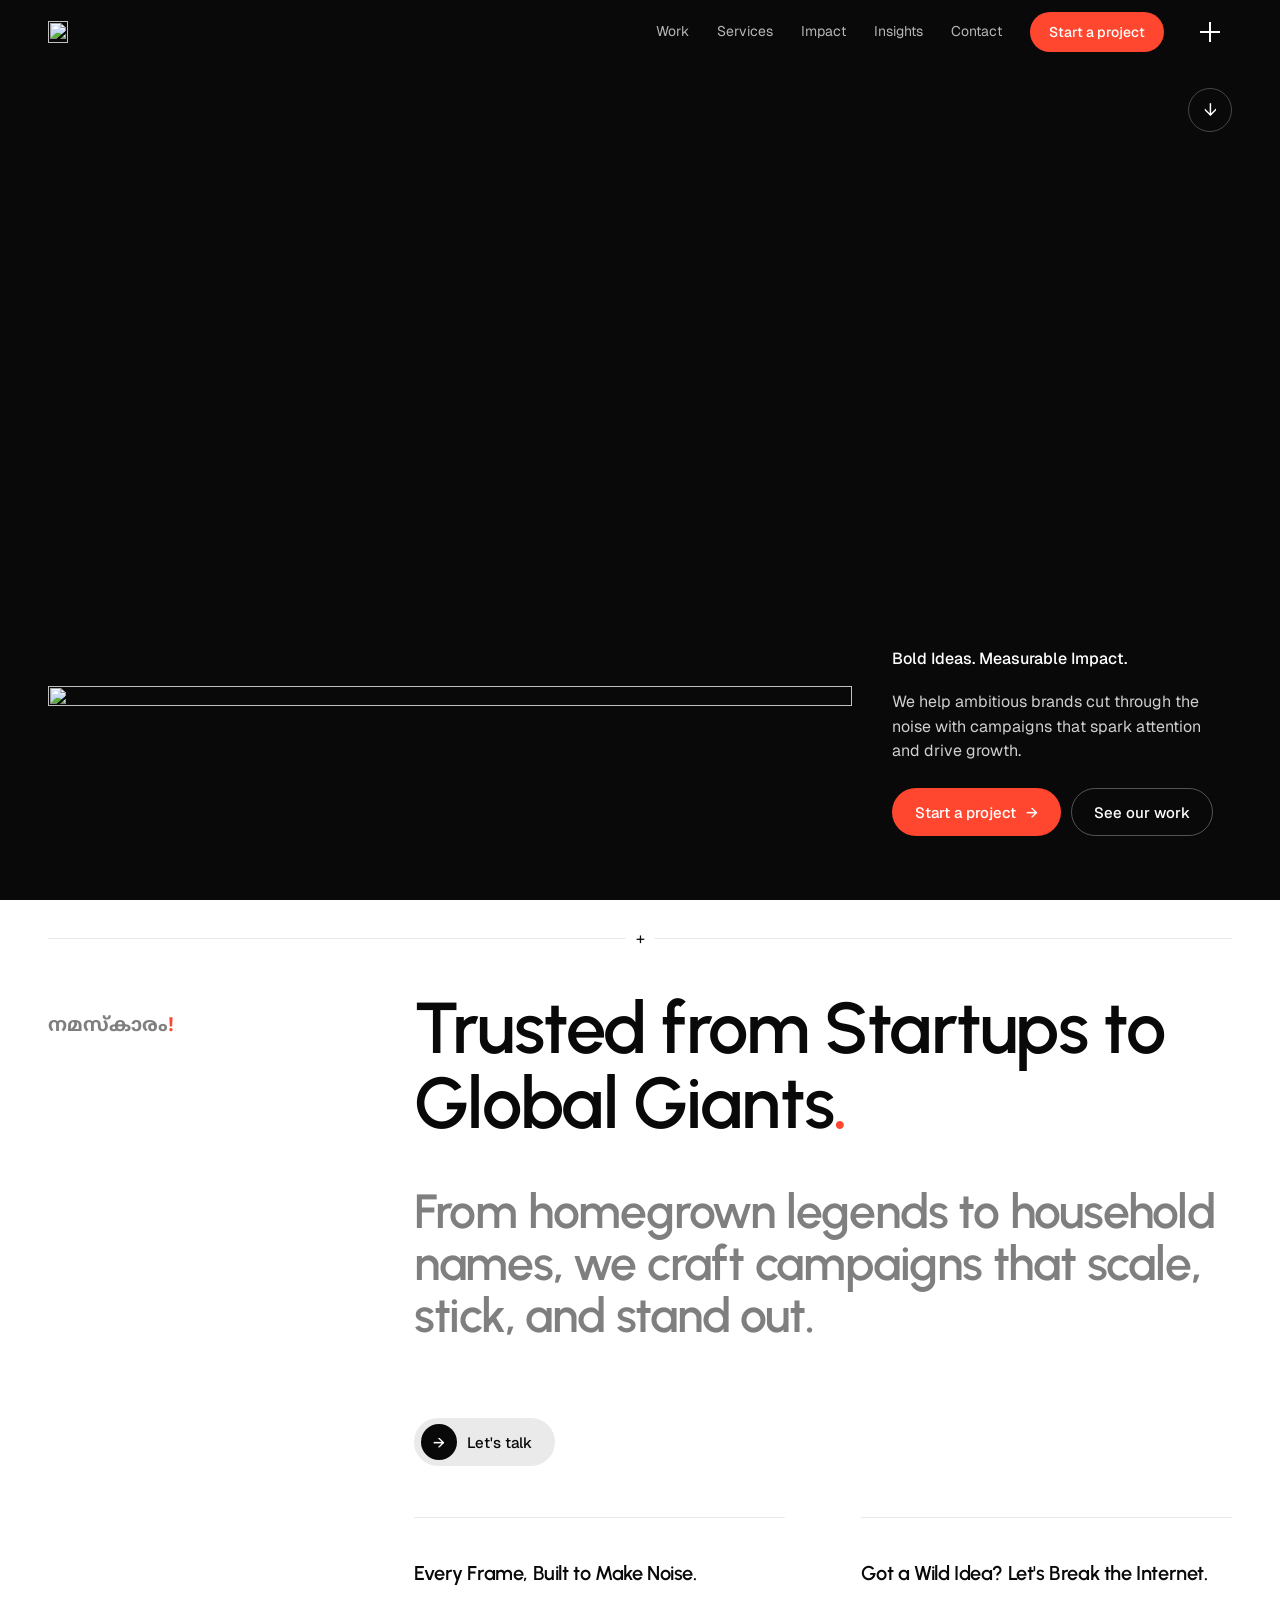
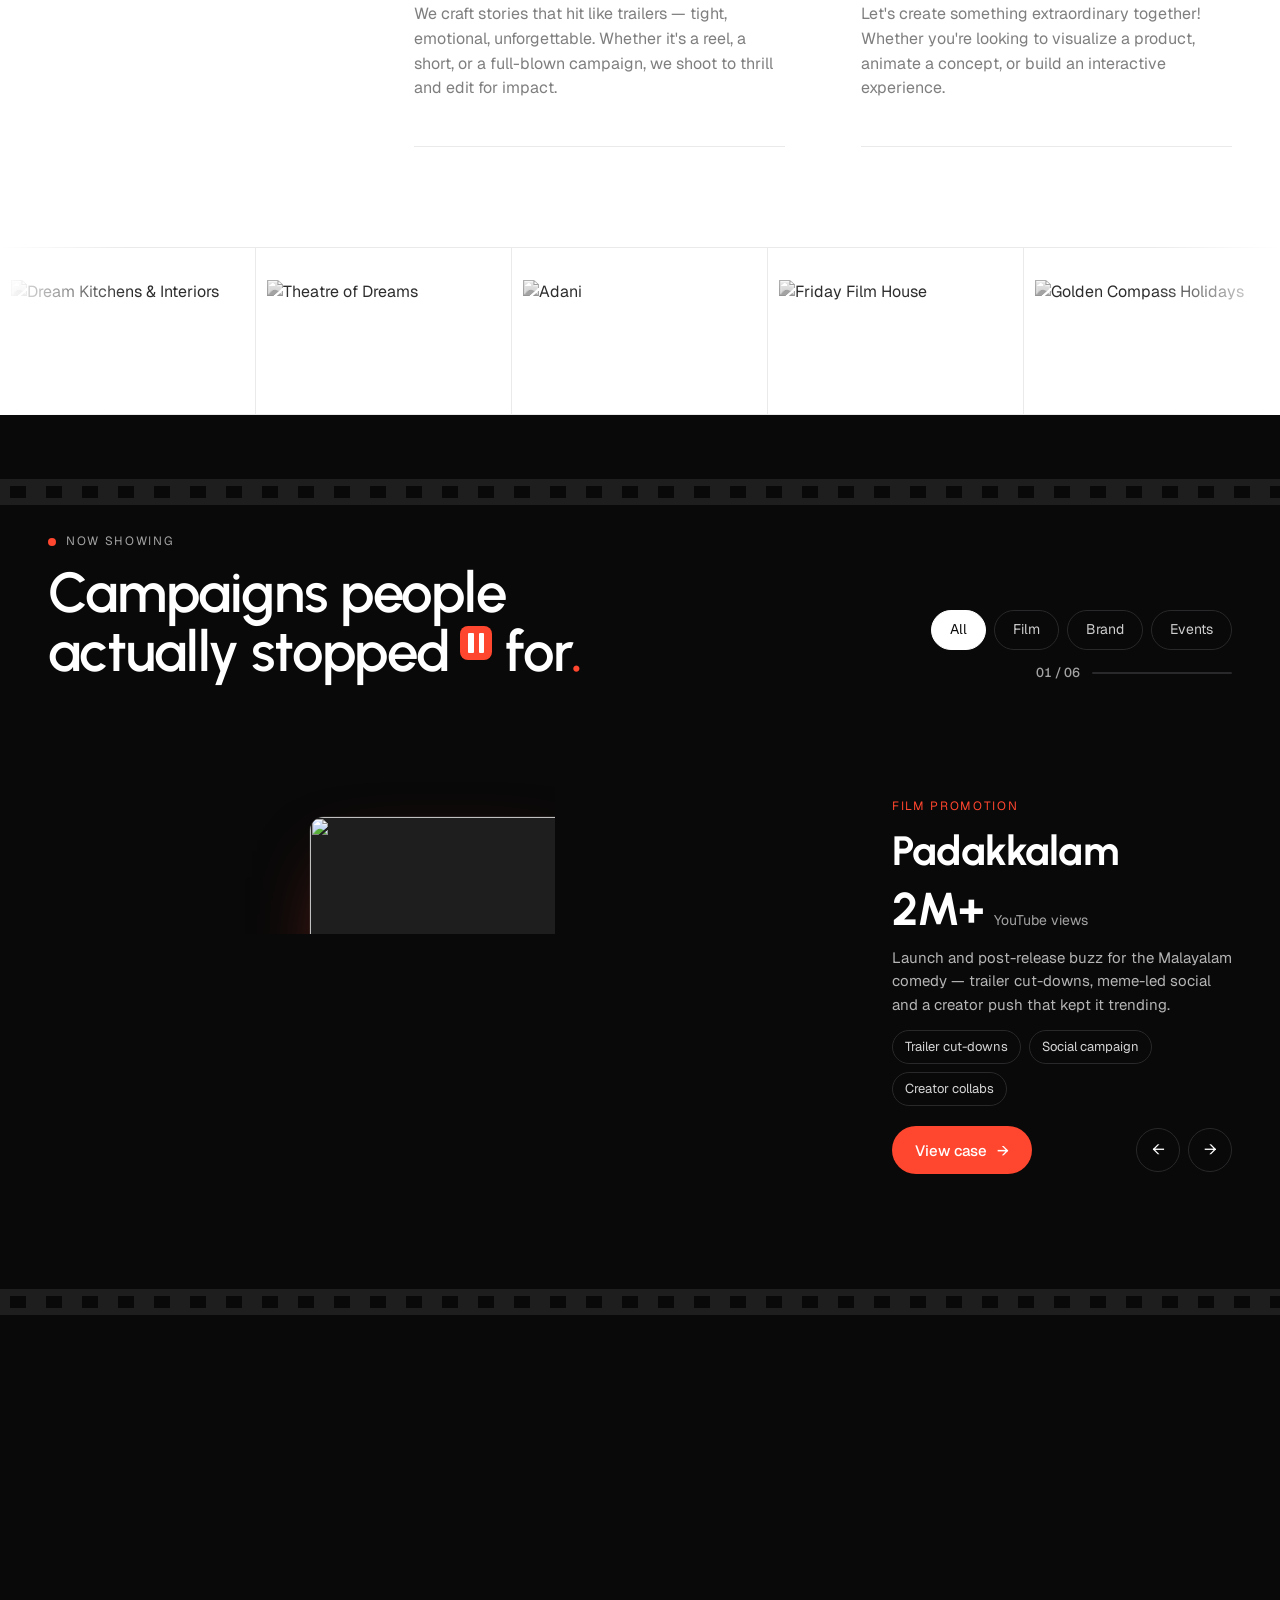
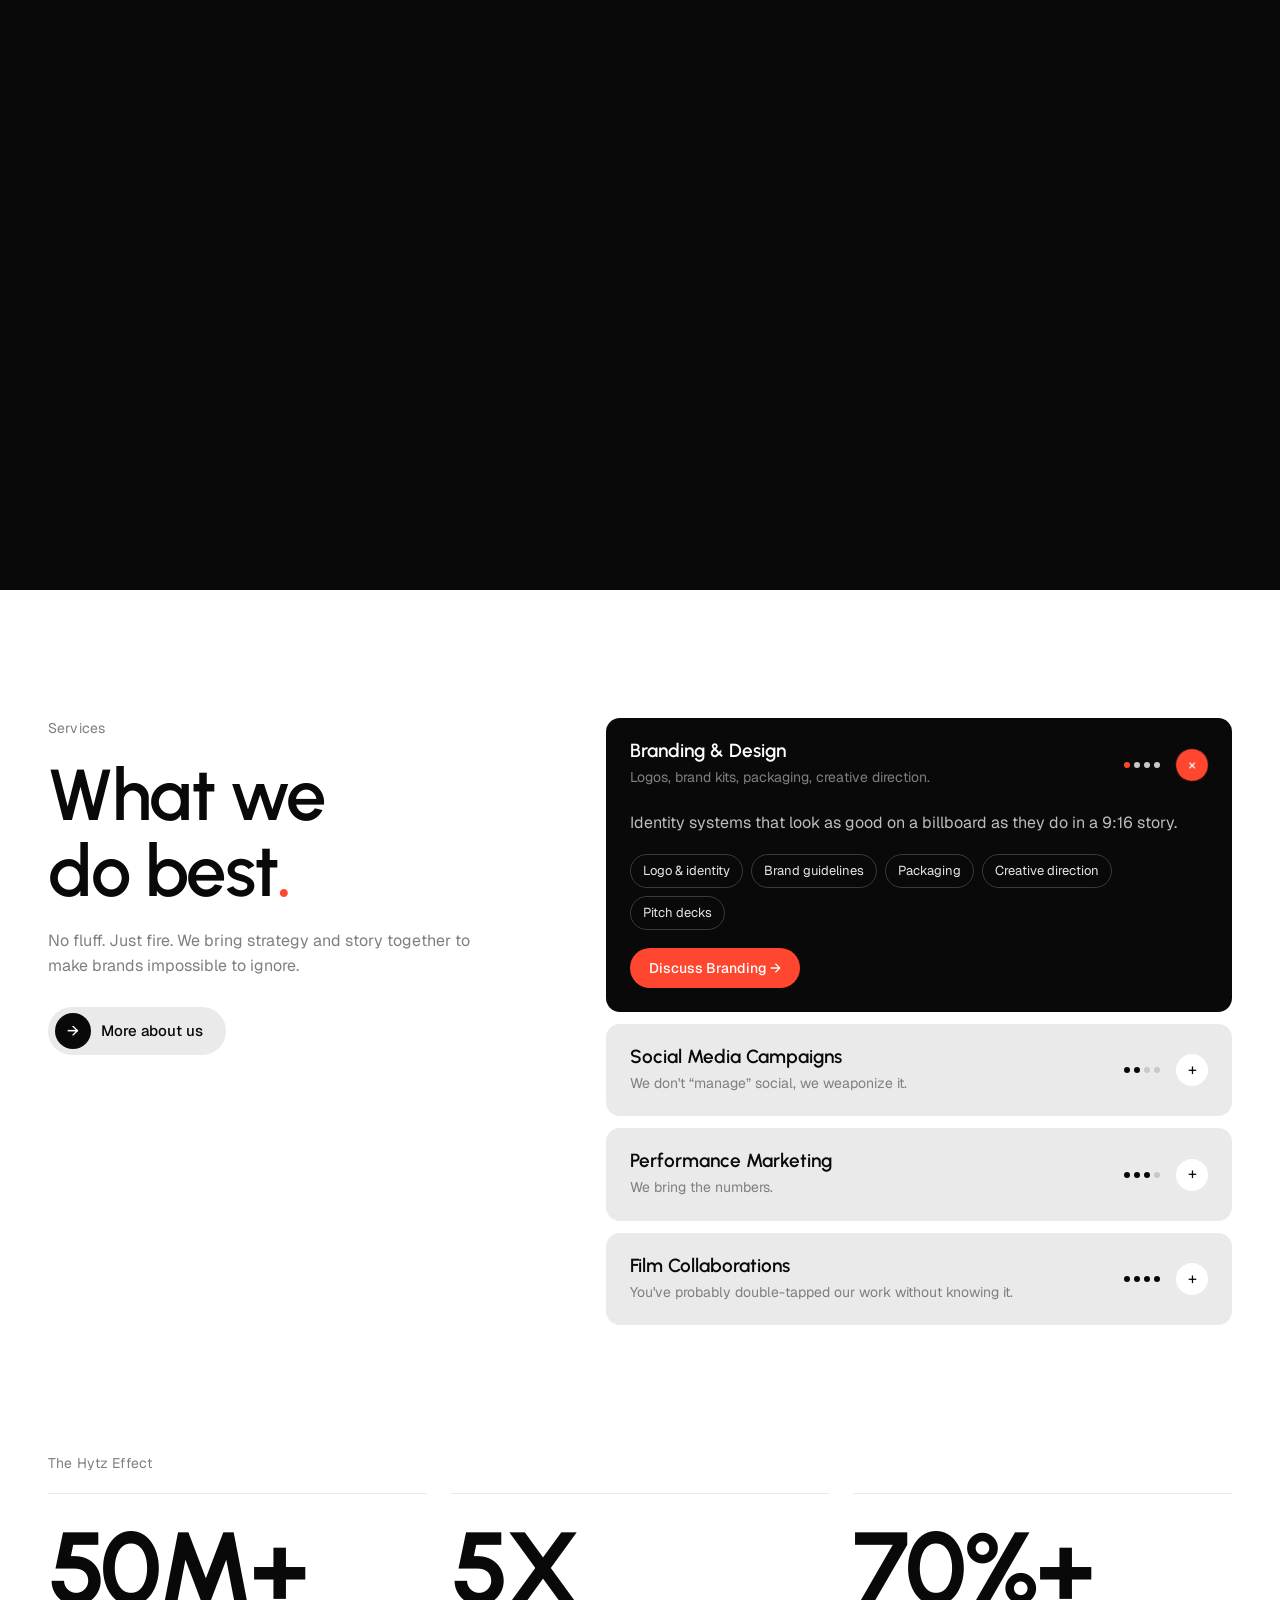
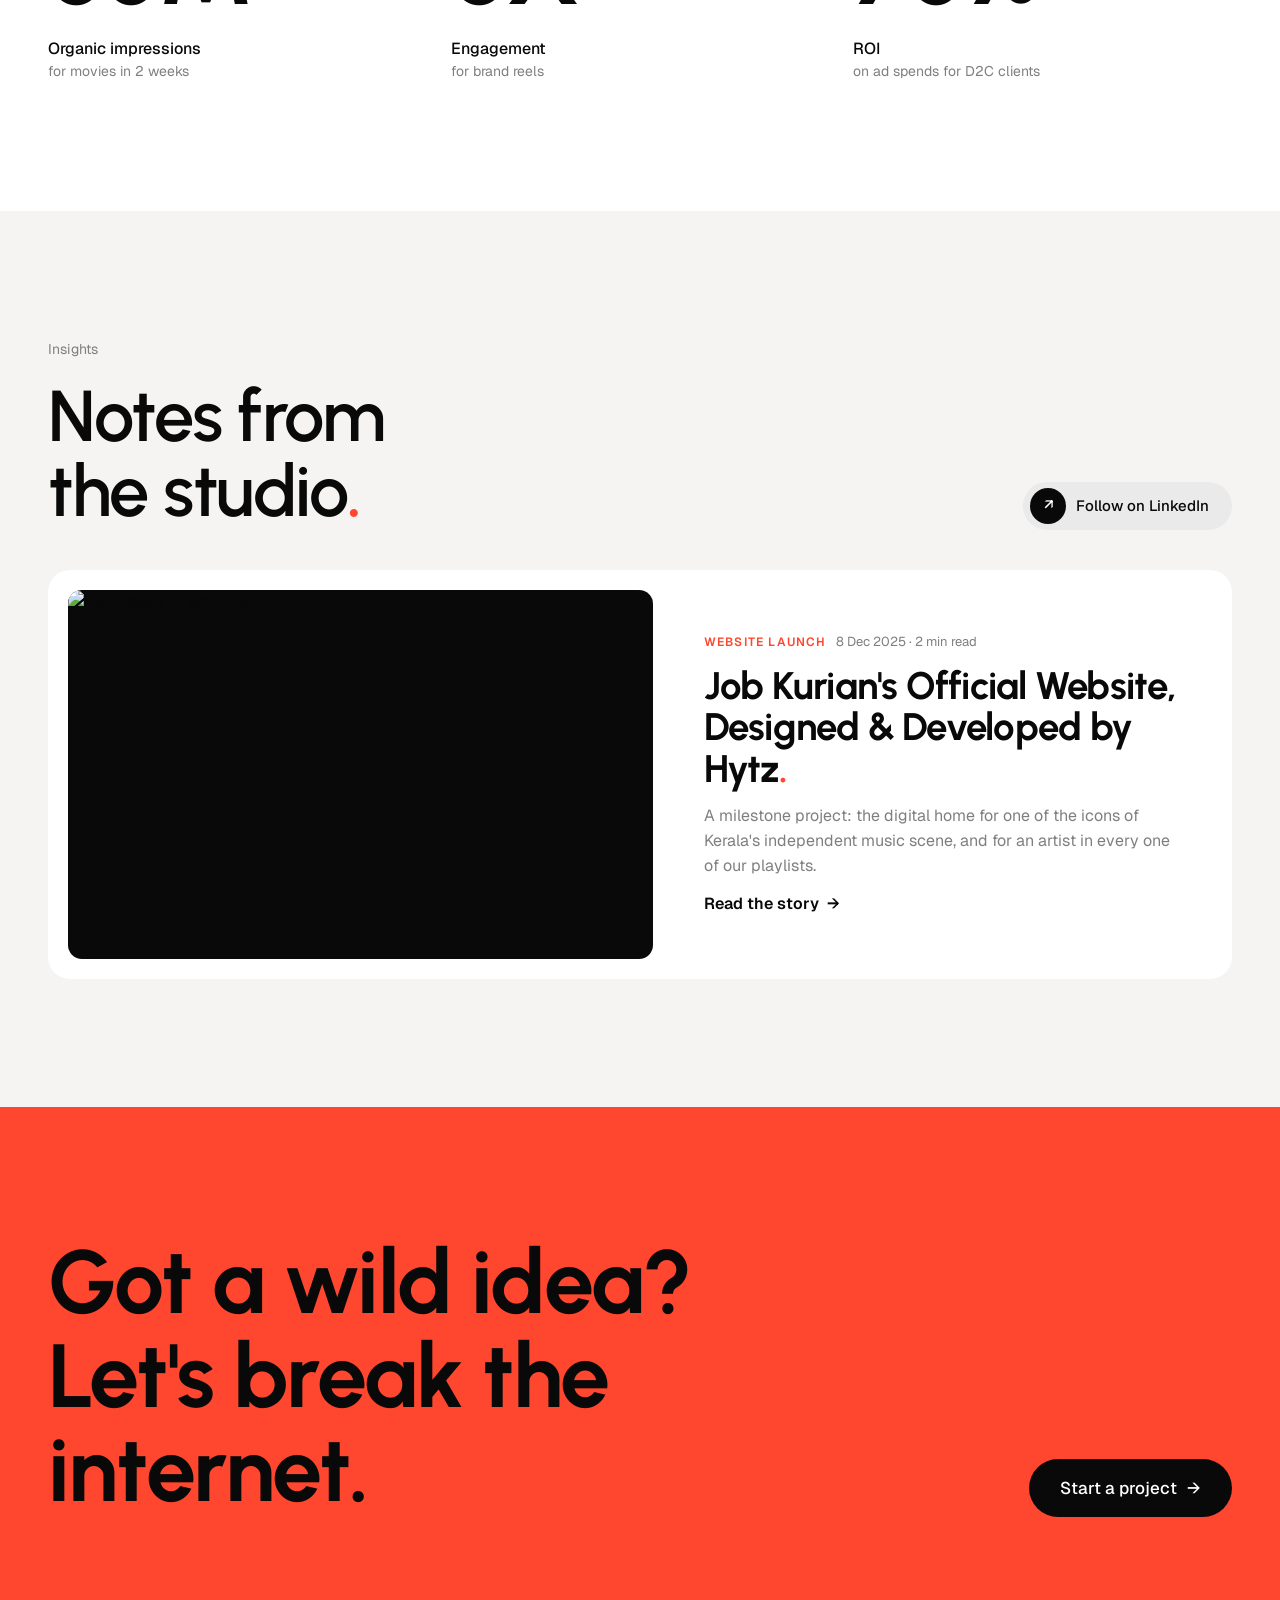
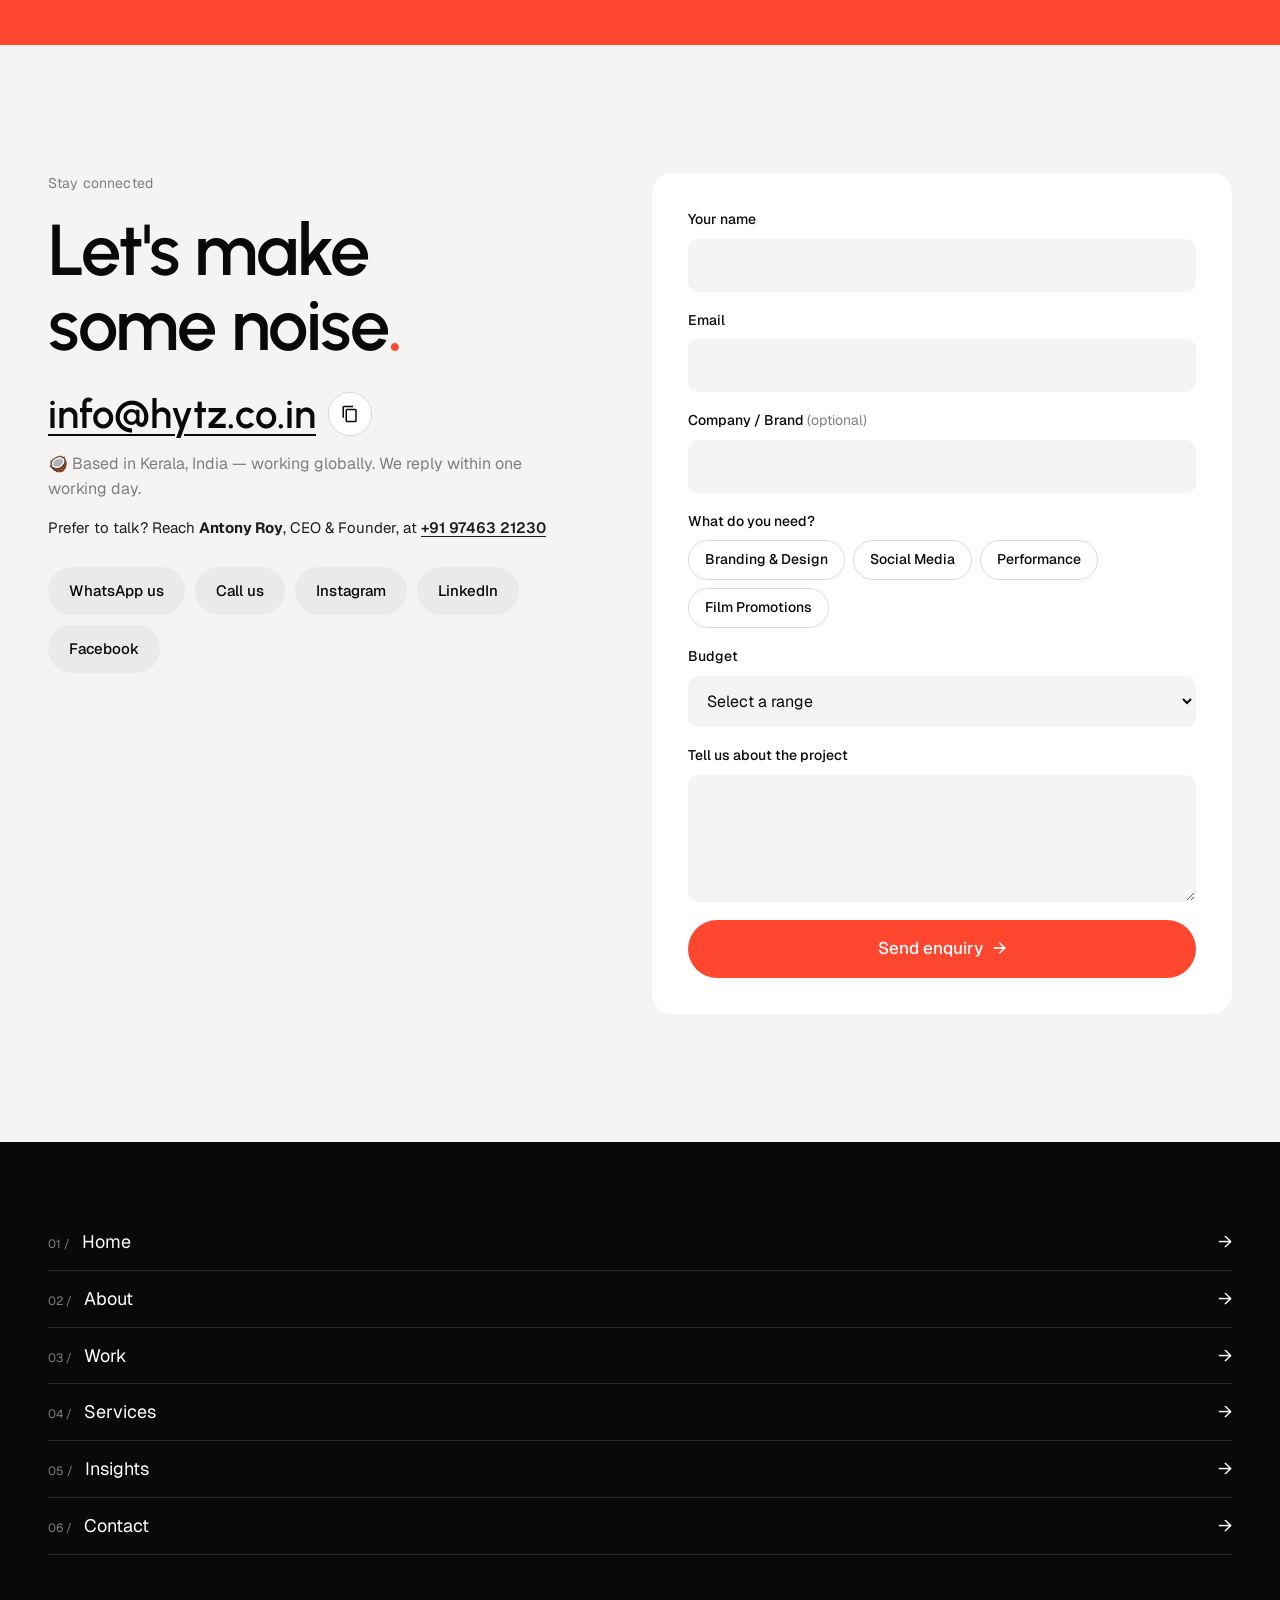
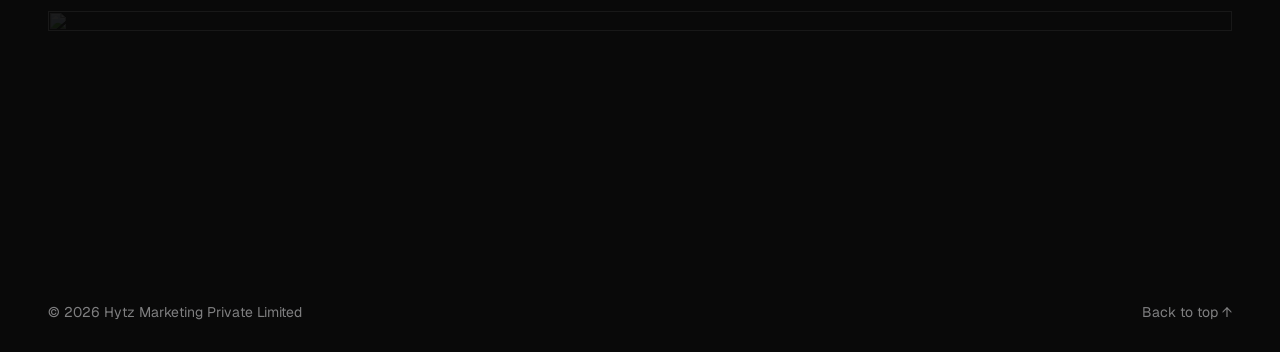
==== commit a4d13194: "final touchups" ====
--- a/hytz-v2/index.html
+++ b/hytz-v2/index.html
@@ -6,6 +6,9 @@
   <title>Hytz — Marketing Agency in Kerala | Film, Social & Performance Campaigns</title>
   <meta name="description" content="Hytz is a Kerala-based marketing agency behind campaigns for Padakkalam, The Pet Detective and Footage. Branding, social media, performance marketing and film promotions.">
   <meta name="theme-color" content="#090909">
+  <link rel="icon" href="/favicon.svg" type="image/svg+xml">
+  <link rel="icon" href="/favicon-32.png" type="image/png" sizes="32x32">
+  <link rel="apple-touch-icon" href="/apple-touch-icon.png">
   <link rel="canonical" href="https://www.hytz.co.in/">
 
   <meta property="og:type" content="website">
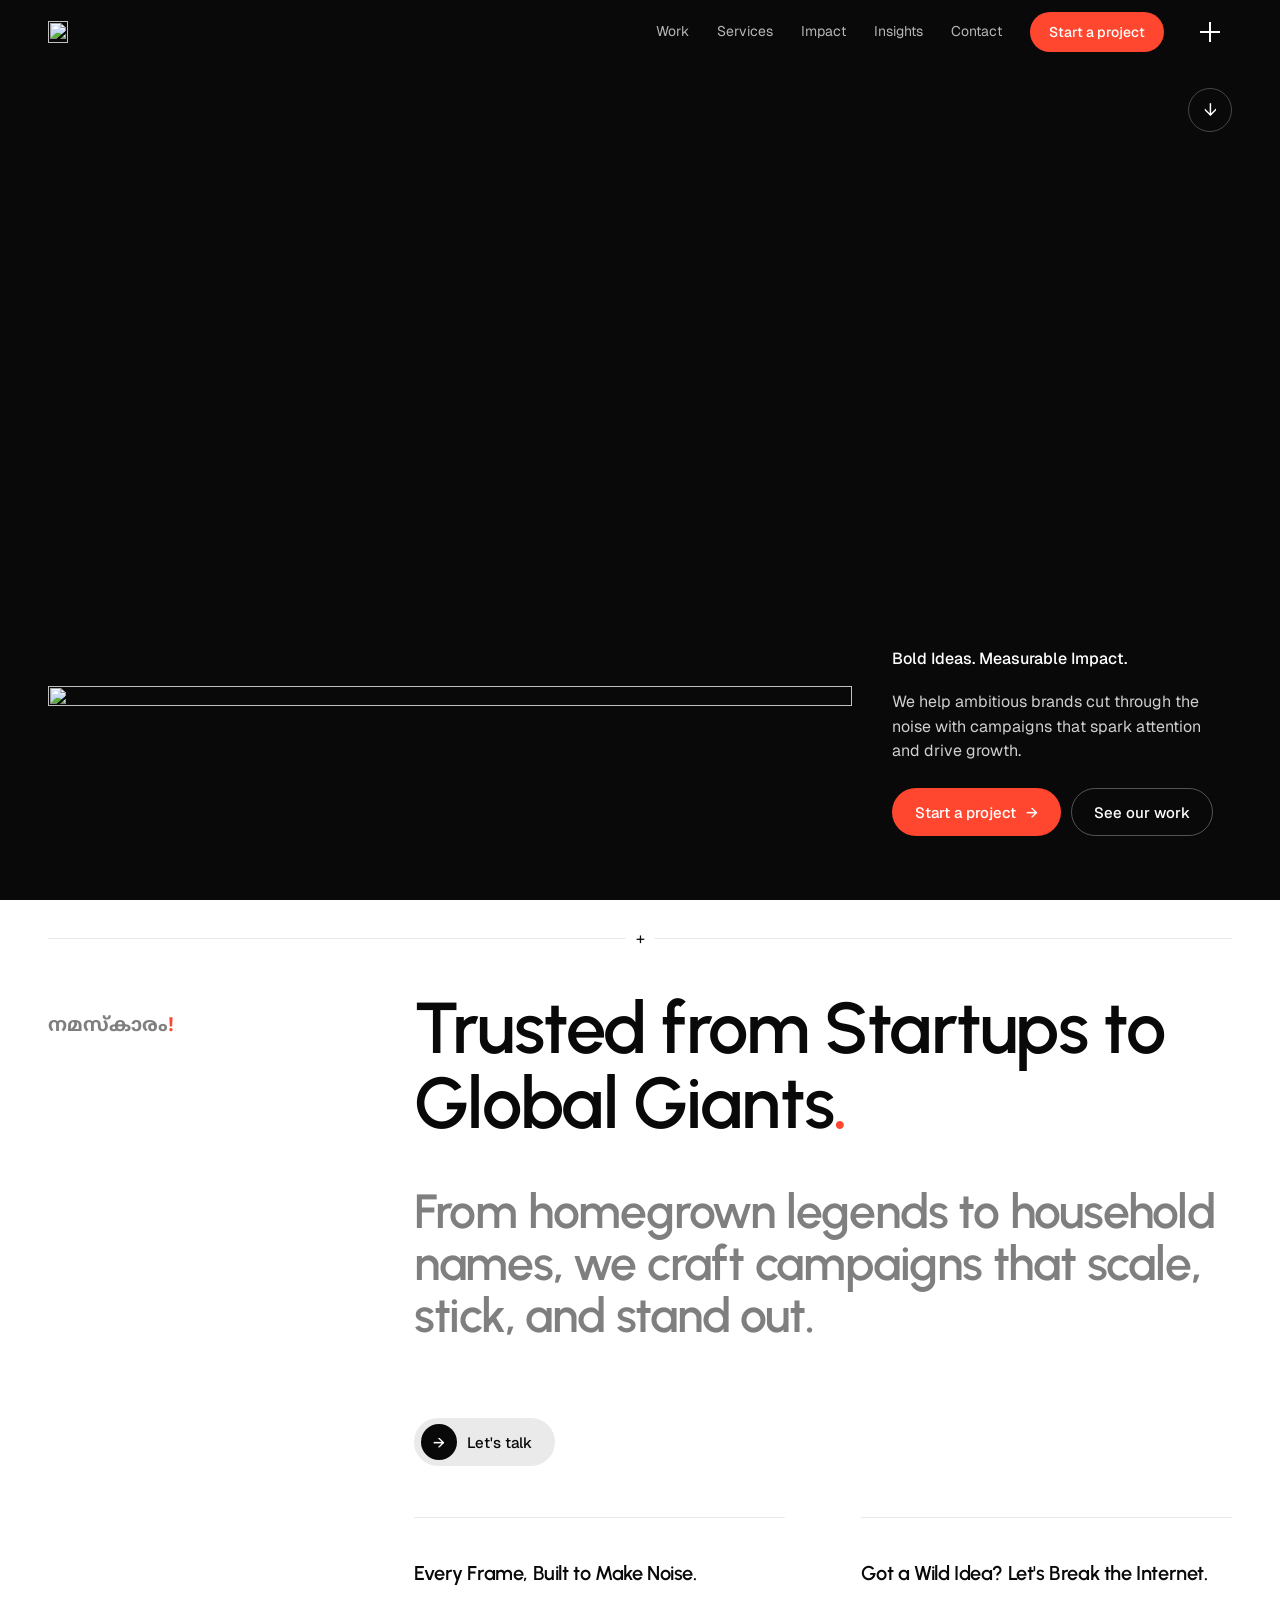
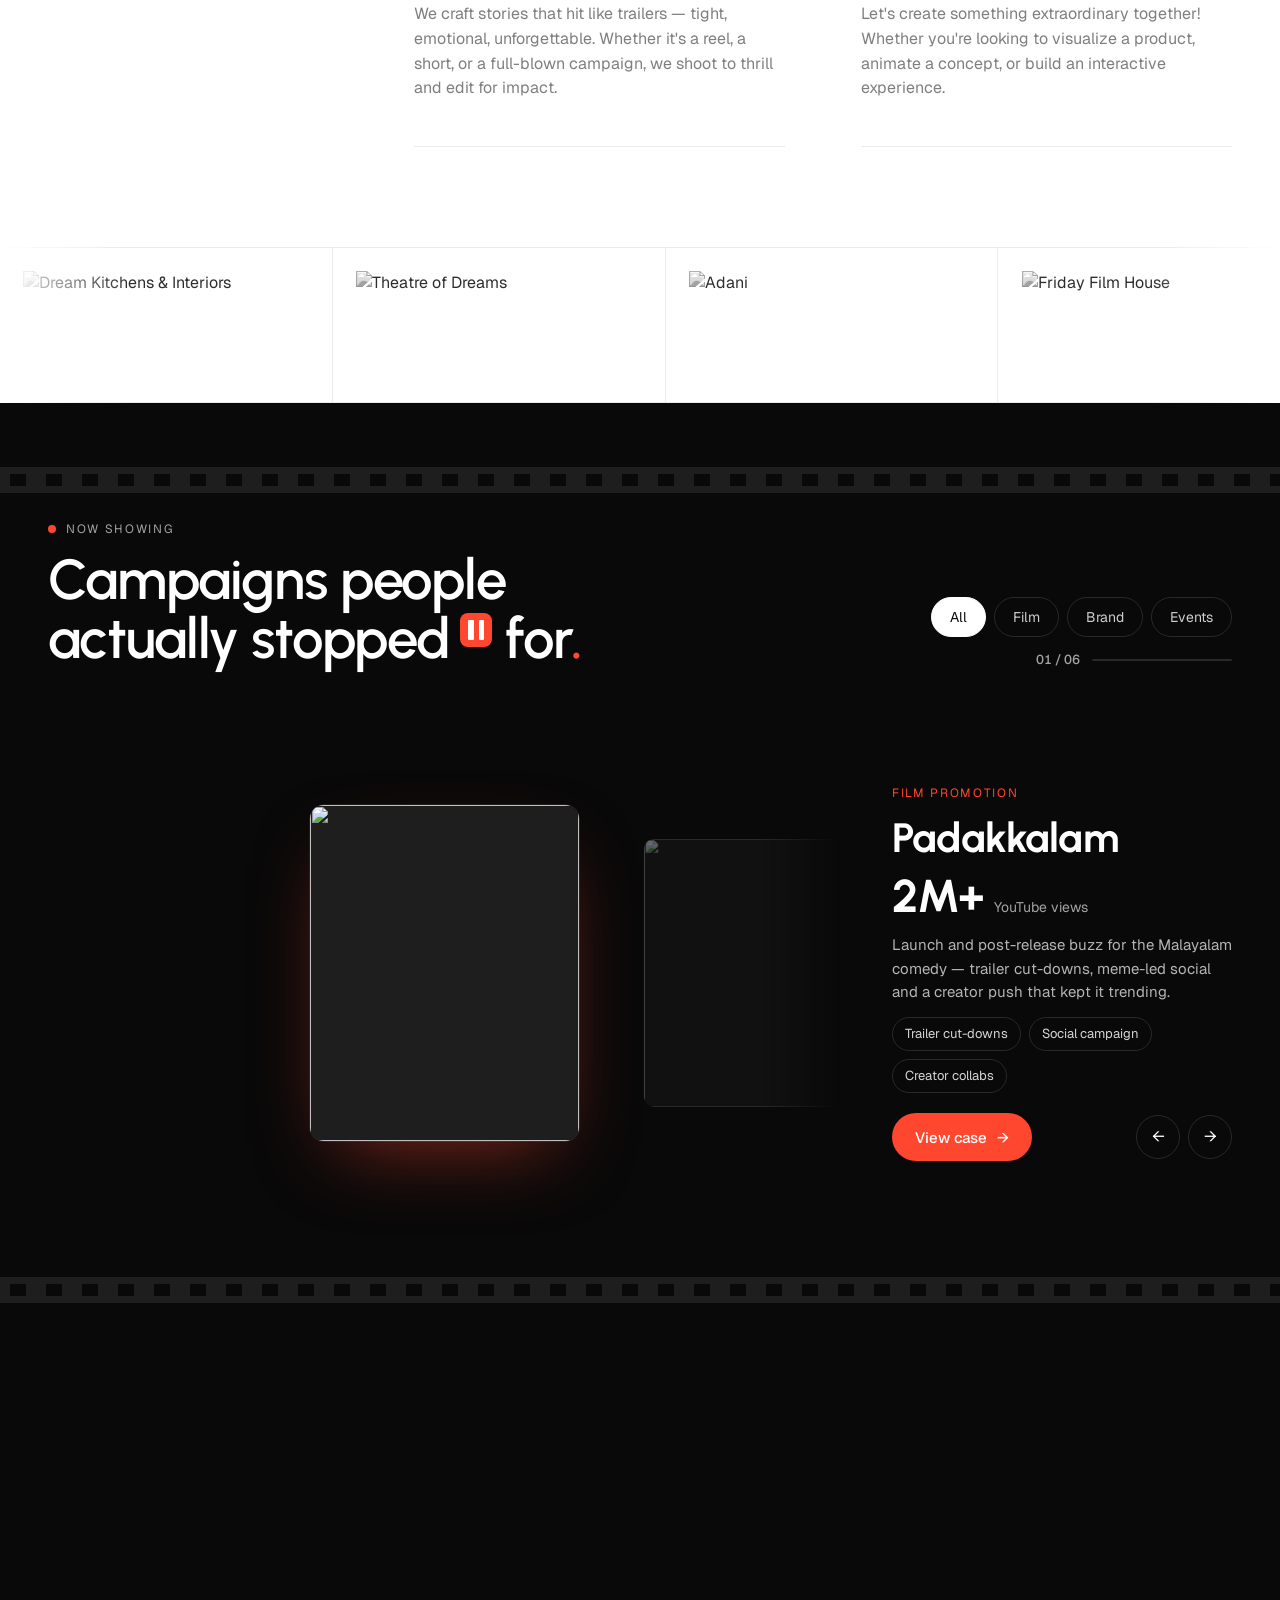
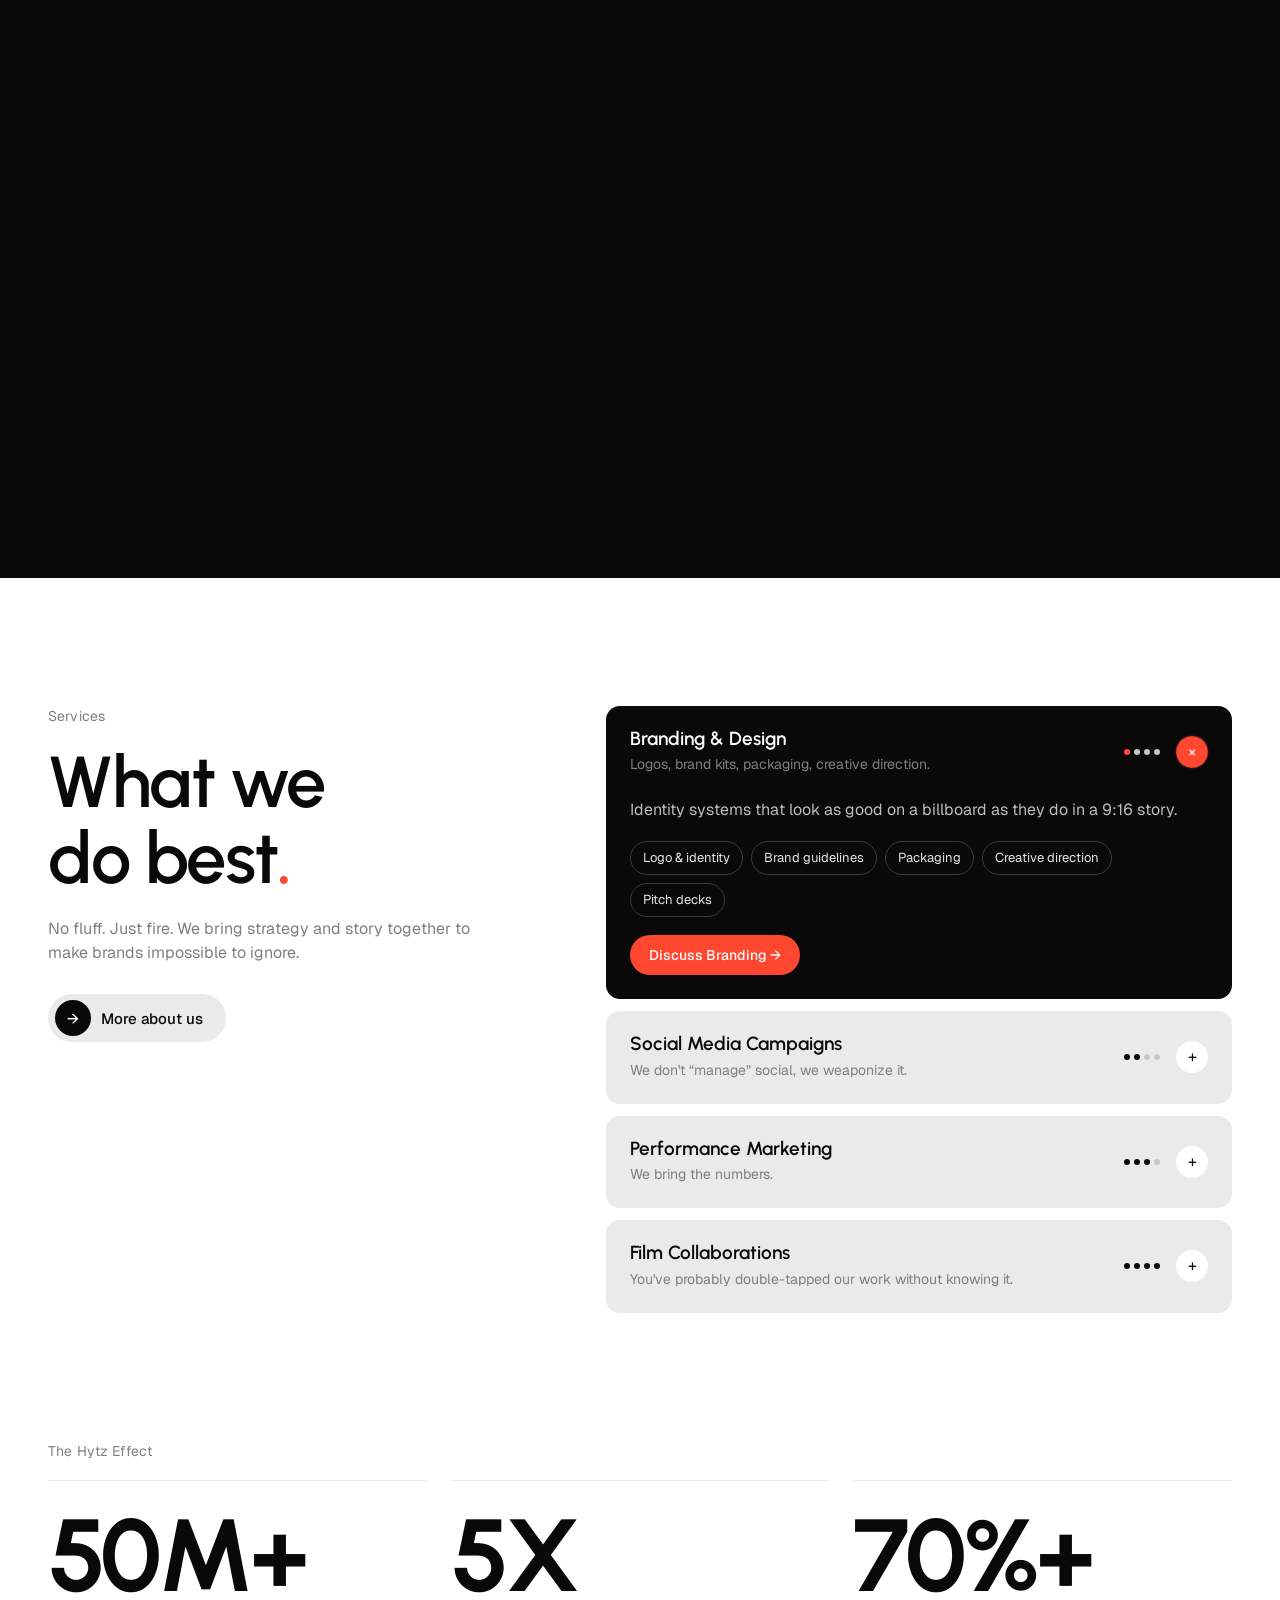
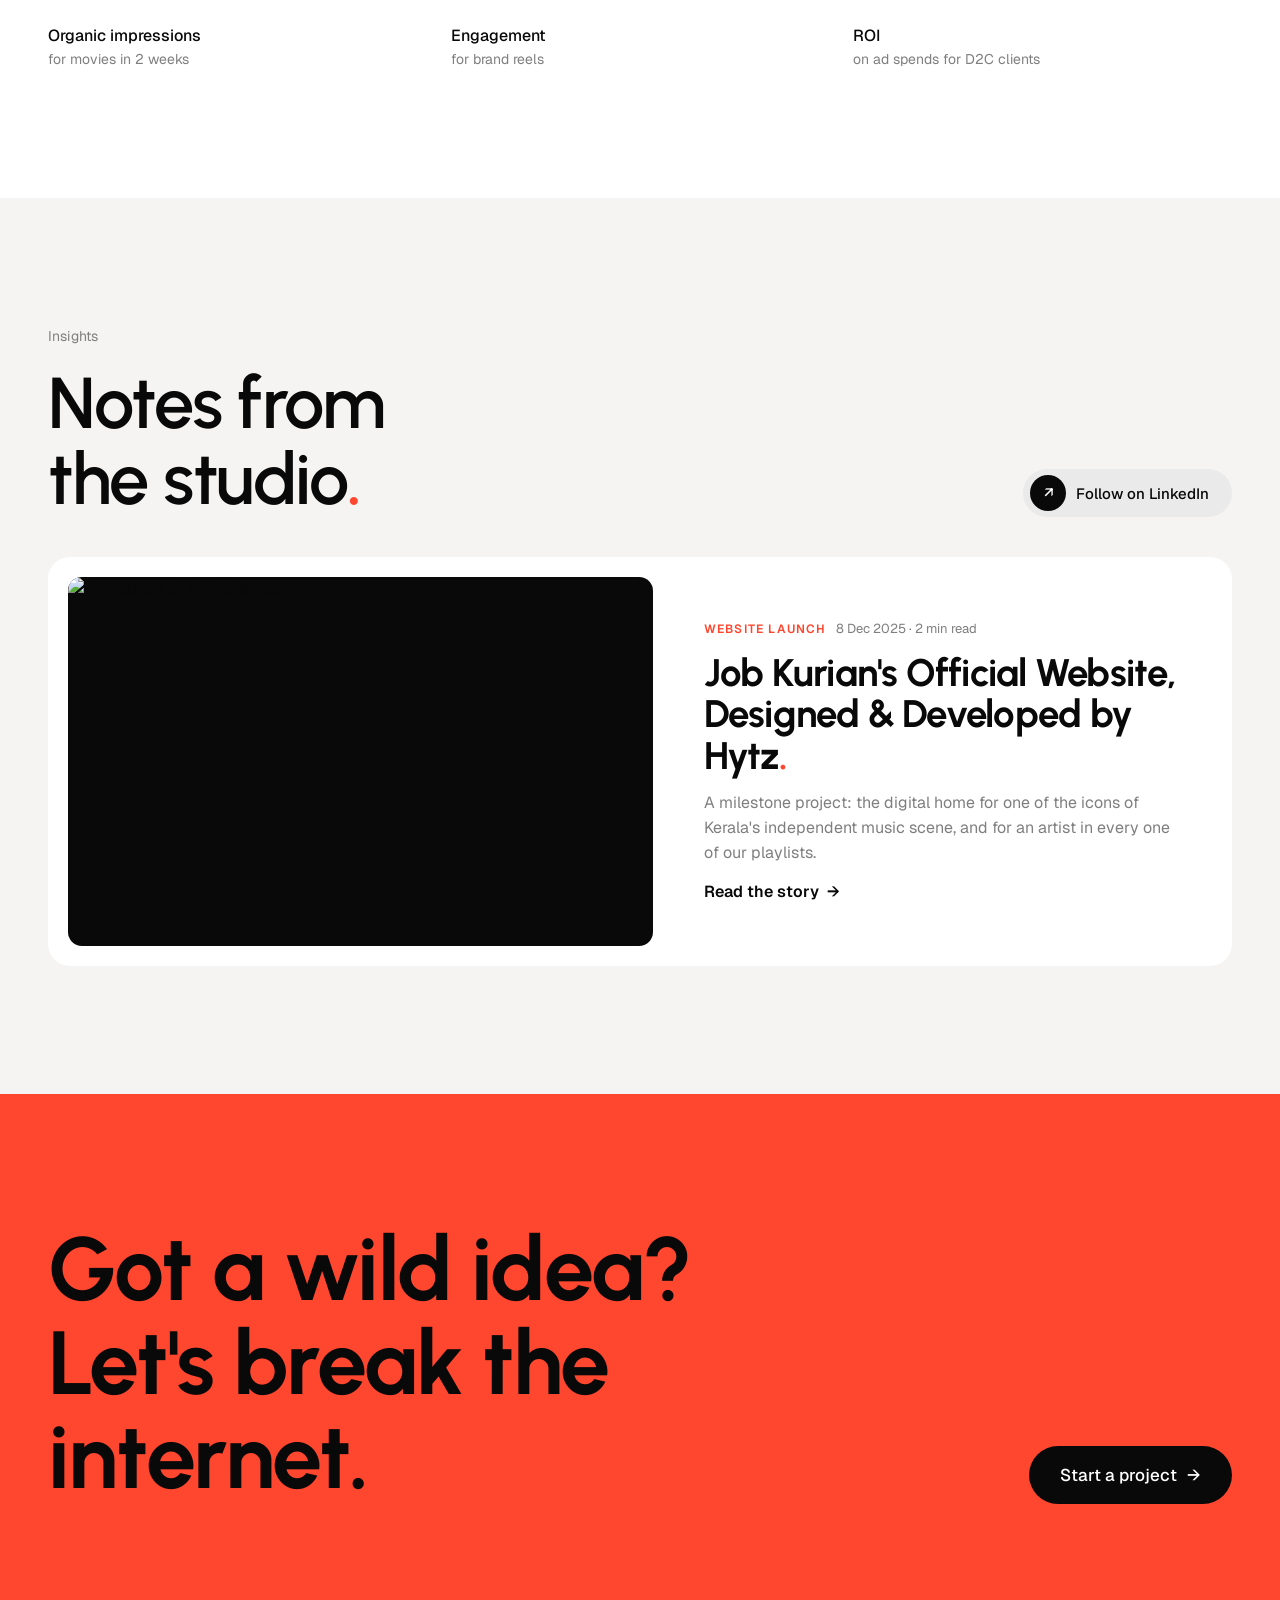
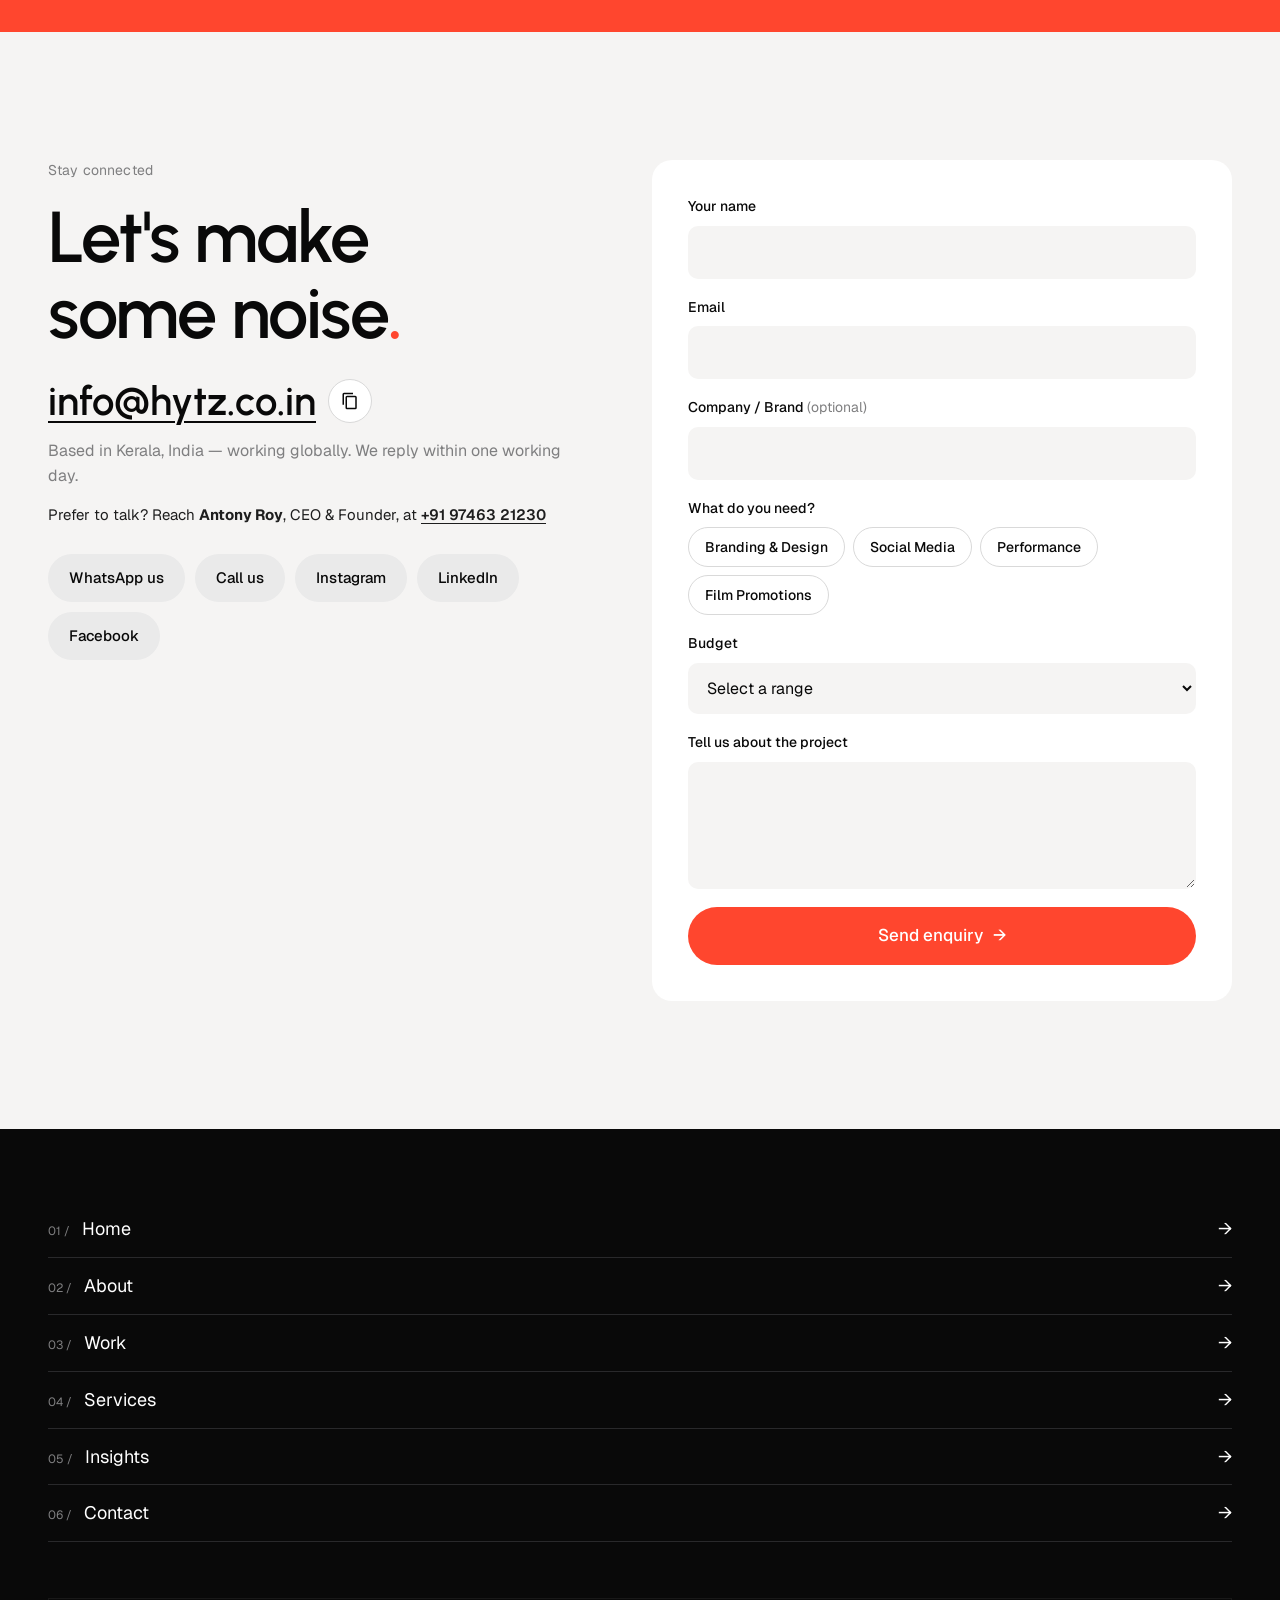
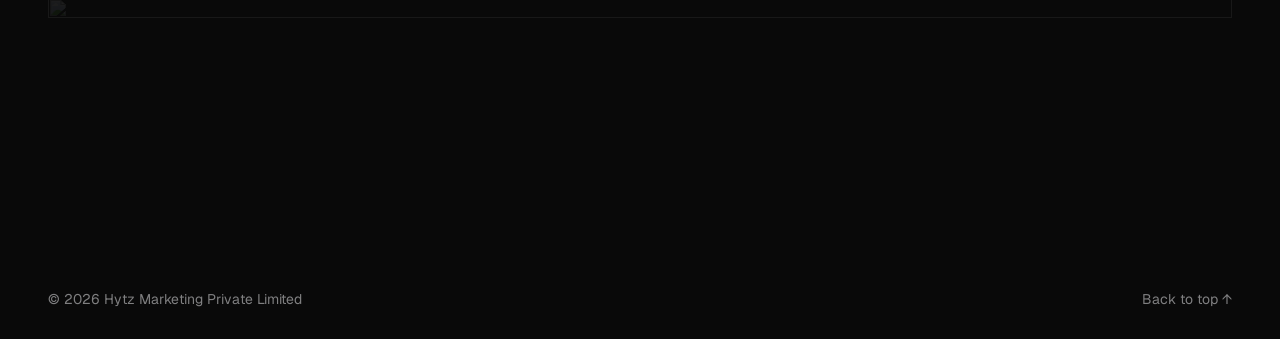
==== commit 5cc2e96b: "final touchups" ====
--- a/hytz-v2/index.html
+++ b/hytz-v2/index.html
@@ -77,7 +77,7 @@
     </nav>
     <div class="menu__foot">
       <a href="mailto:info@hytz.co.in" class="menu__mail">info@hytz.co.in</a>
-      <p>🥥 Based in Kerala, India — working globally</p>
+      <p>Based in Kerala, India — working globally</p>
     </div>
   </div>
 
@@ -270,7 +270,7 @@
               <svg viewBox="0 0 24 24" width="18" height="18" aria-hidden="true"><path fill="currentColor" d="M16 1H4a2 2 0 0 0-2 2v14h2V3h12V1Zm3 4H8a2 2 0 0 0-2 2v14a2 2 0 0 0 2 2h11a2 2 0 0 0 2-2V7a2 2 0 0 0-2-2Zm0 16H8V7h11v14Z"/></svg>
             </button>
           </div>
-          <p class="muted">🥥 Based in Kerala, India — working globally. We reply within one working day.</p>
+          <p class="muted">Based in Kerala, India — working globally. We reply within one working day.</p>
           <p class="founder">Prefer to talk? Reach <strong>Antony Roy</strong>, CEO &amp; Founder, at
             <a href="tel:+919746321230" class="founder__tel">+91 97463 21230</a></p>
           <div class="contact__quick" data-quick-links></div>
--- a/hytz-v2/styles.css
+++ b/hytz-v2/styles.css
@@ -270,13 +270,29 @@
   display: flex; width: max-content; list-style: none; margin: 0; padding: 0;
   animation: marquee var(--dur, 40s) linear infinite;
 }
-.ticker:hover .ticker__track { animation-play-state: paused; }
+.ticker:hover .ticker__track, .ticker:has(.is-popped) .ticker__track { animation-play-state: paused; }
 .ticker li {
-  flex: none; width: clamp(200px, 20vw, 300px); height: clamp(130px, 13vw, 200px);
+  flex: none; width: clamp(240px, 26vw, 400px); height: clamp(130px, 12vw, 190px);
   border-right: 1px solid var(--paper-2); display: grid; place-items: center;
 }
-.ticker img { height: clamp(72px, 8vw, 128px); width: auto; max-width: 92%; object-fit: contain; filter: grayscale(1); opacity: .85; transition: opacity .25s, filter .25s, transform .4s var(--ease); }
-.ticker li:hover img { opacity: 1; filter: none; transform: scale(1.06); }
+/* the logo files are 2048×2048 squares with the mark in a thin middle band — crop to that band
+   (same 203:77 window the original site uses) so the logo fills the width */
+.ticker img { width: 86%; height: auto; aspect-ratio: 203 / 77; object-fit: cover; filter: grayscale(1); opacity: .85; transition: opacity .3s, filter .3s, transform .5s var(--ease); }
+.ticker li:hover img { opacity: 1; filter: none; transform: scale(1.04); }
+.ticker li.is-popped img { opacity: 0; }   /* the pop-out card takes over */
+
+/* Hover-and-hold (1s) pop-out: a floating card over the logo, outside the clipped strip */
+.logo-pop {
+  position: fixed; left: 0; top: 0; z-index: 60; pointer-events: none;
+  display: grid; place-items: center; gap: 6px; padding: 18px 24px 20px;
+  background: var(--white); border-radius: 22px;
+  box-shadow: 0 2px 6px rgba(9, 9, 9, .04), 0 30px 70px -24px rgba(9, 9, 9, .35);
+  opacity: 0; transform: translate(-50%, -50%) scale(.82);
+  transition: opacity .3s var(--ease), transform .45s var(--ease);
+}
+.logo-pop.is-on { opacity: 1; transform: translate(-50%, -50%) scale(1); }
+.logo-pop img { width: 100%; height: auto; aspect-ratio: 203 / 77; object-fit: cover; display: block; }
+.logo-pop span { font-size: 13px; color: var(--grey); letter-spacing: .02em; }
 @keyframes marquee { to { transform: translate3d(var(--loop, -50%), 0, 0); } }
 
 /* ---------------- Work — "Now Showing" reel ---------------- */
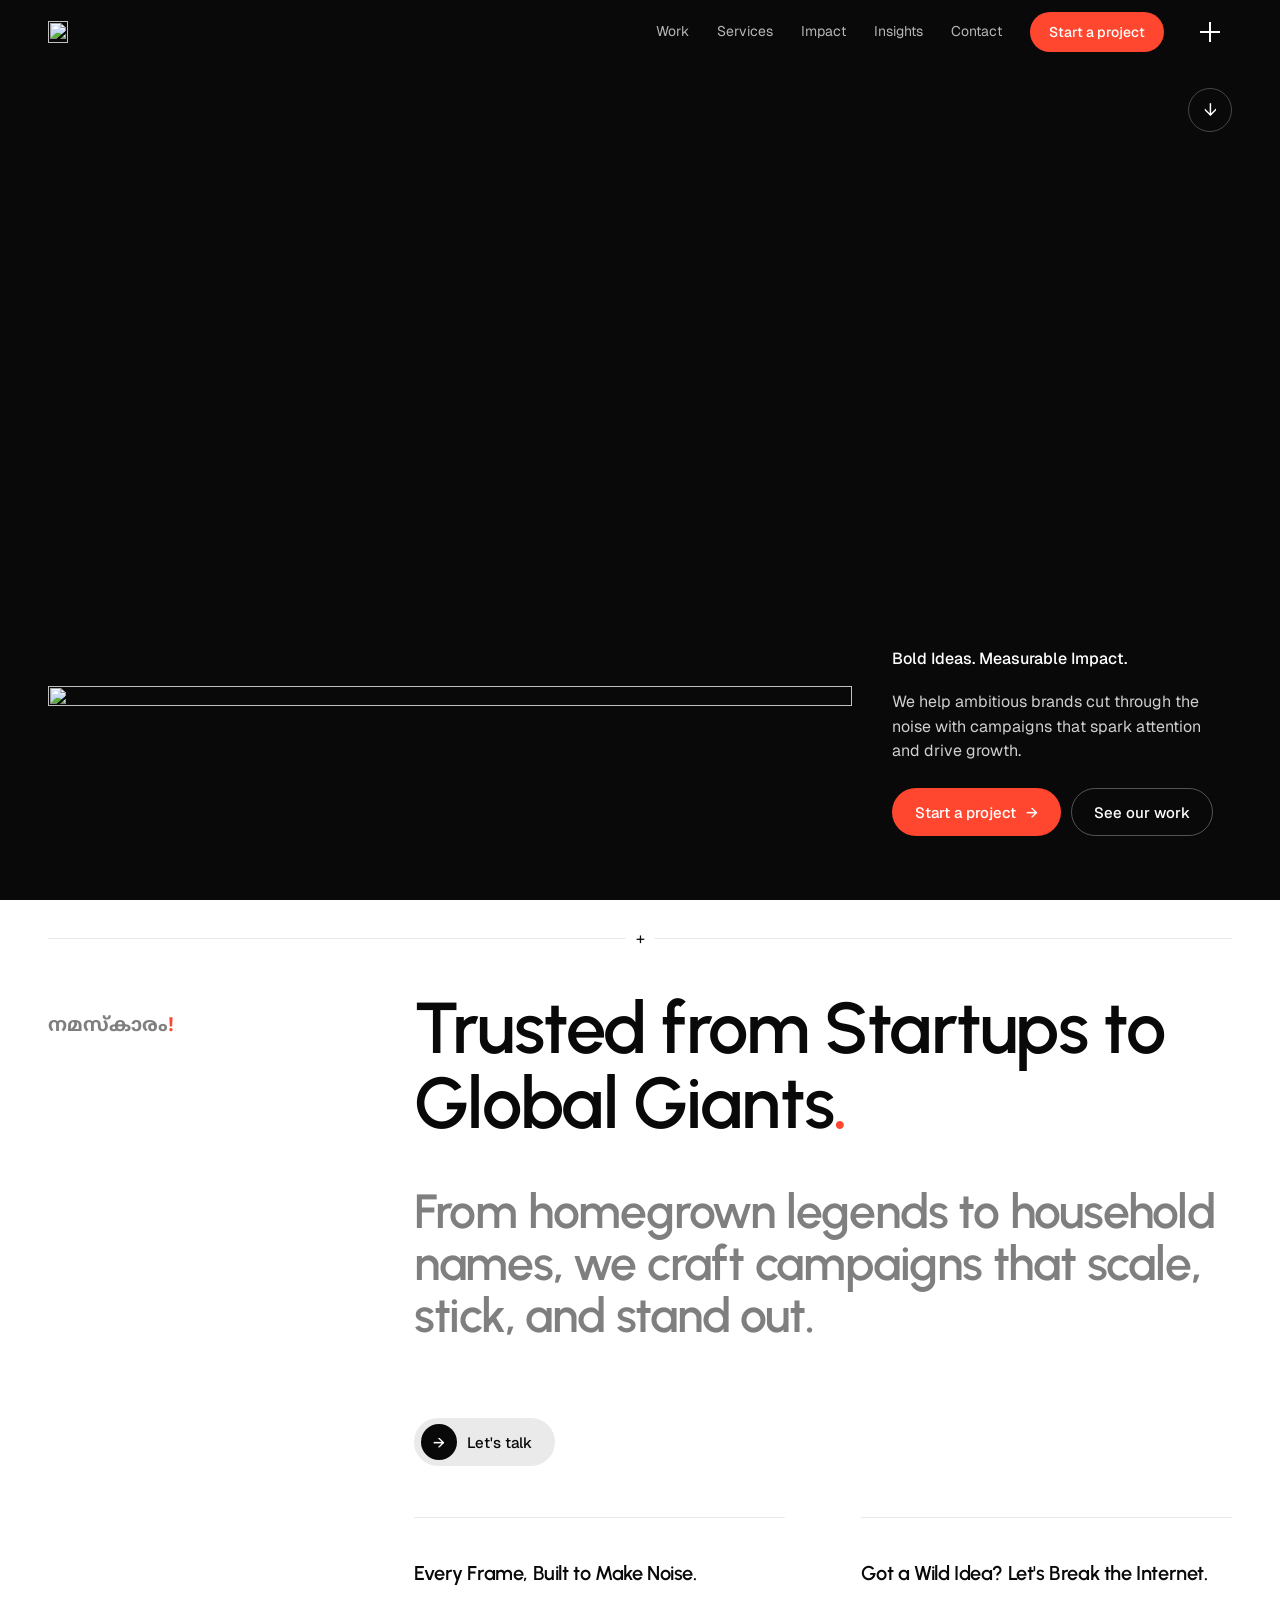
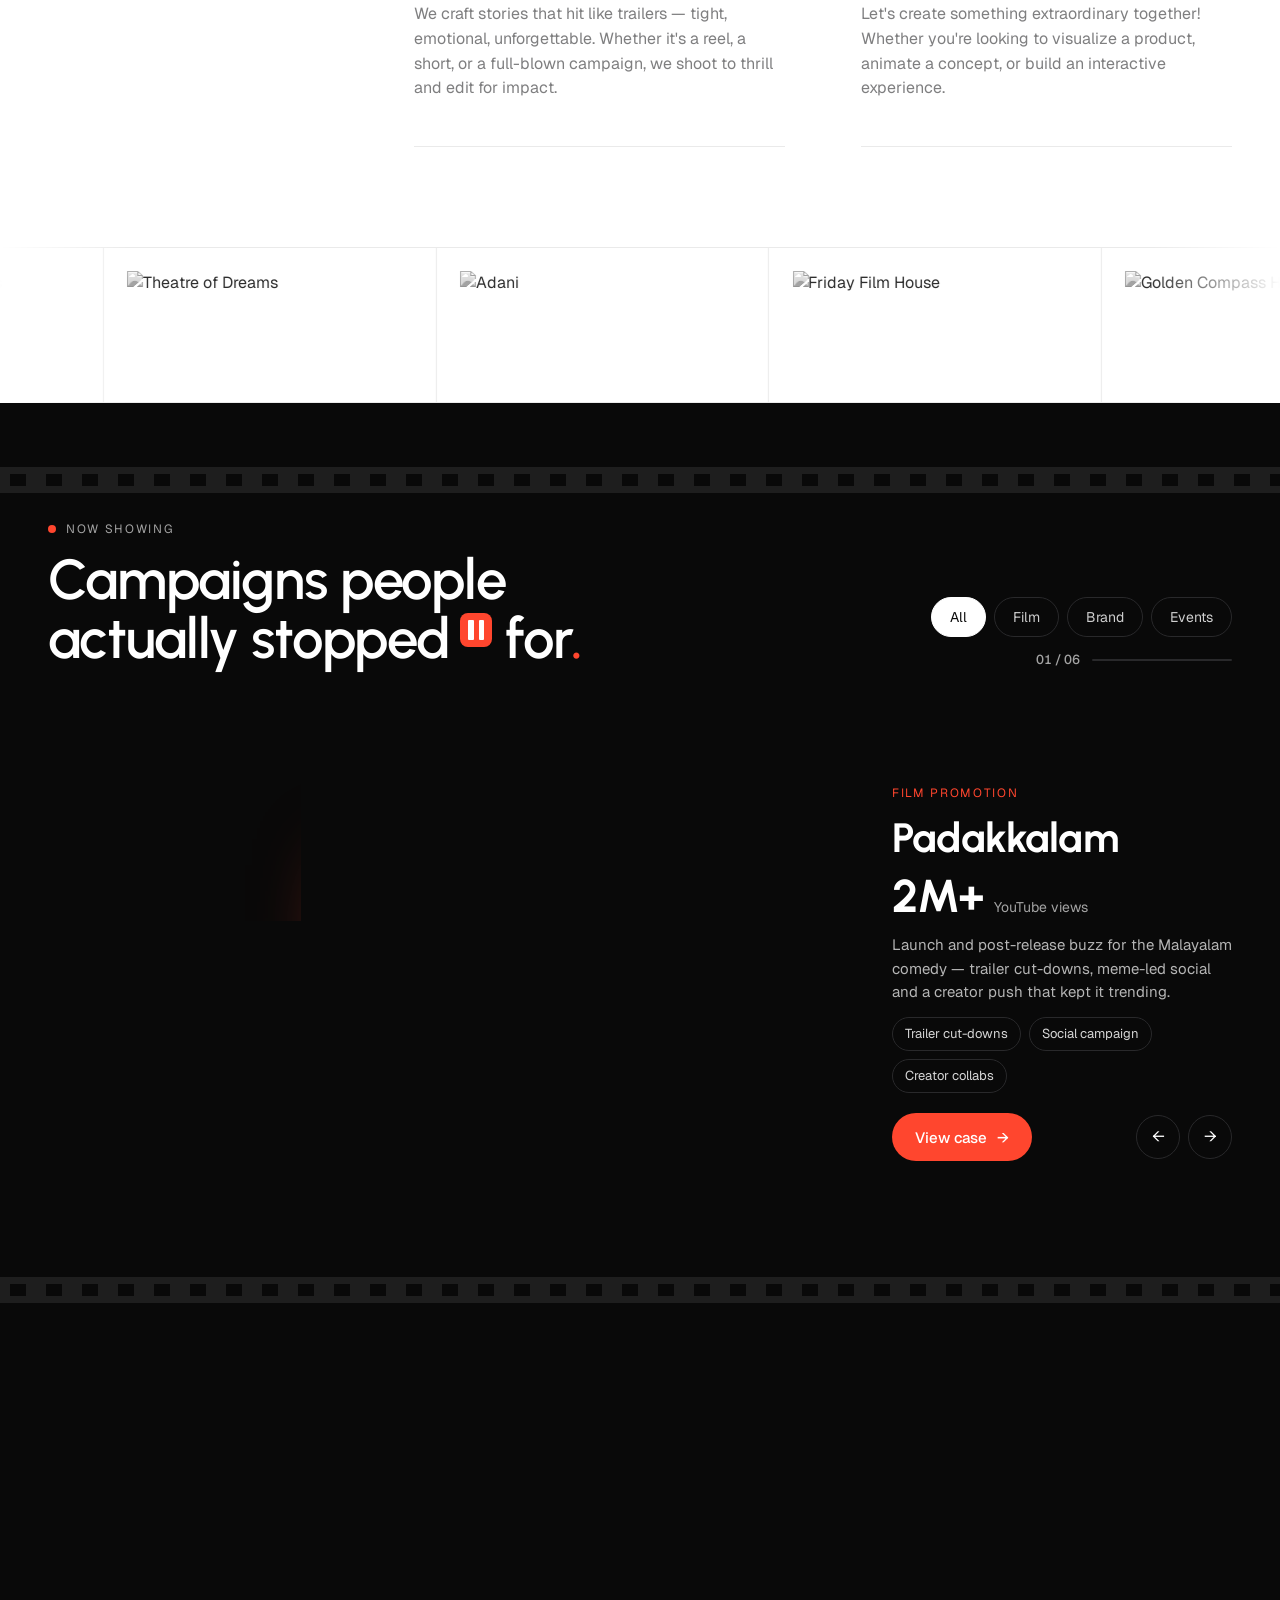
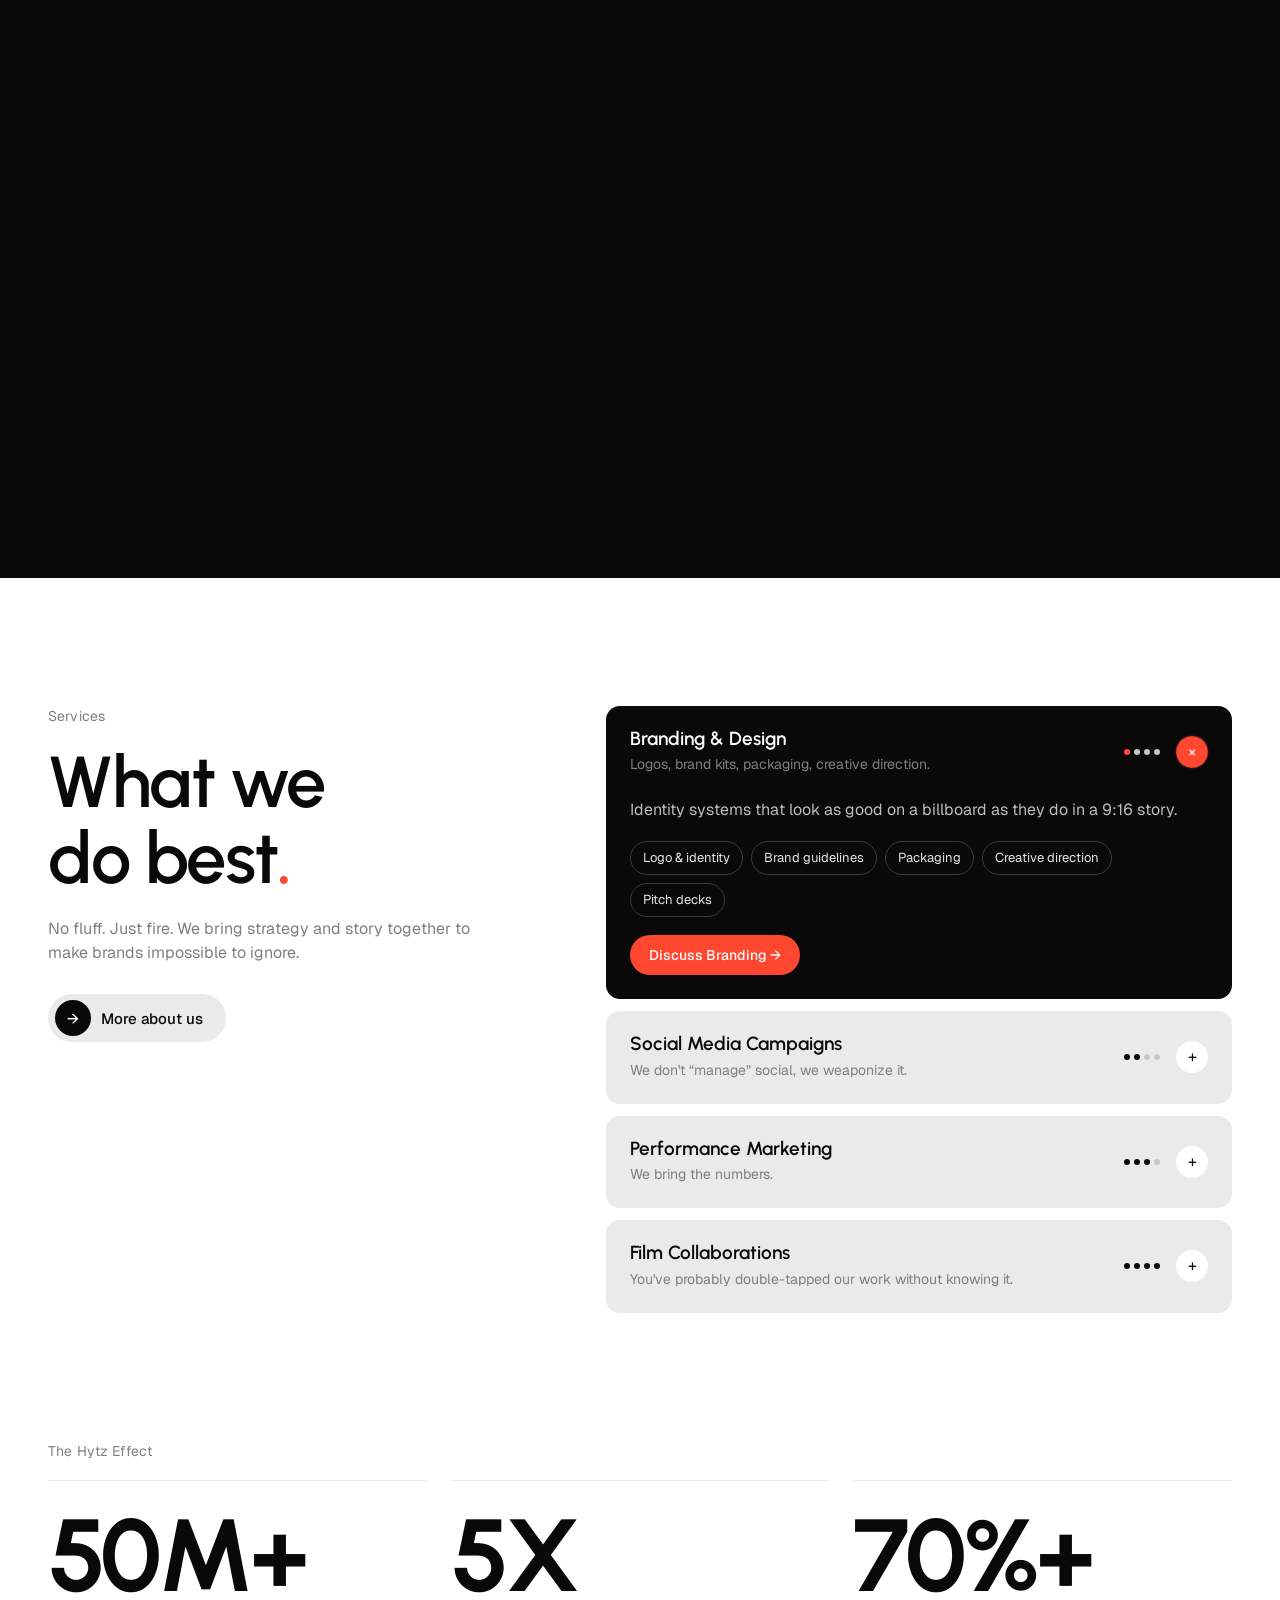
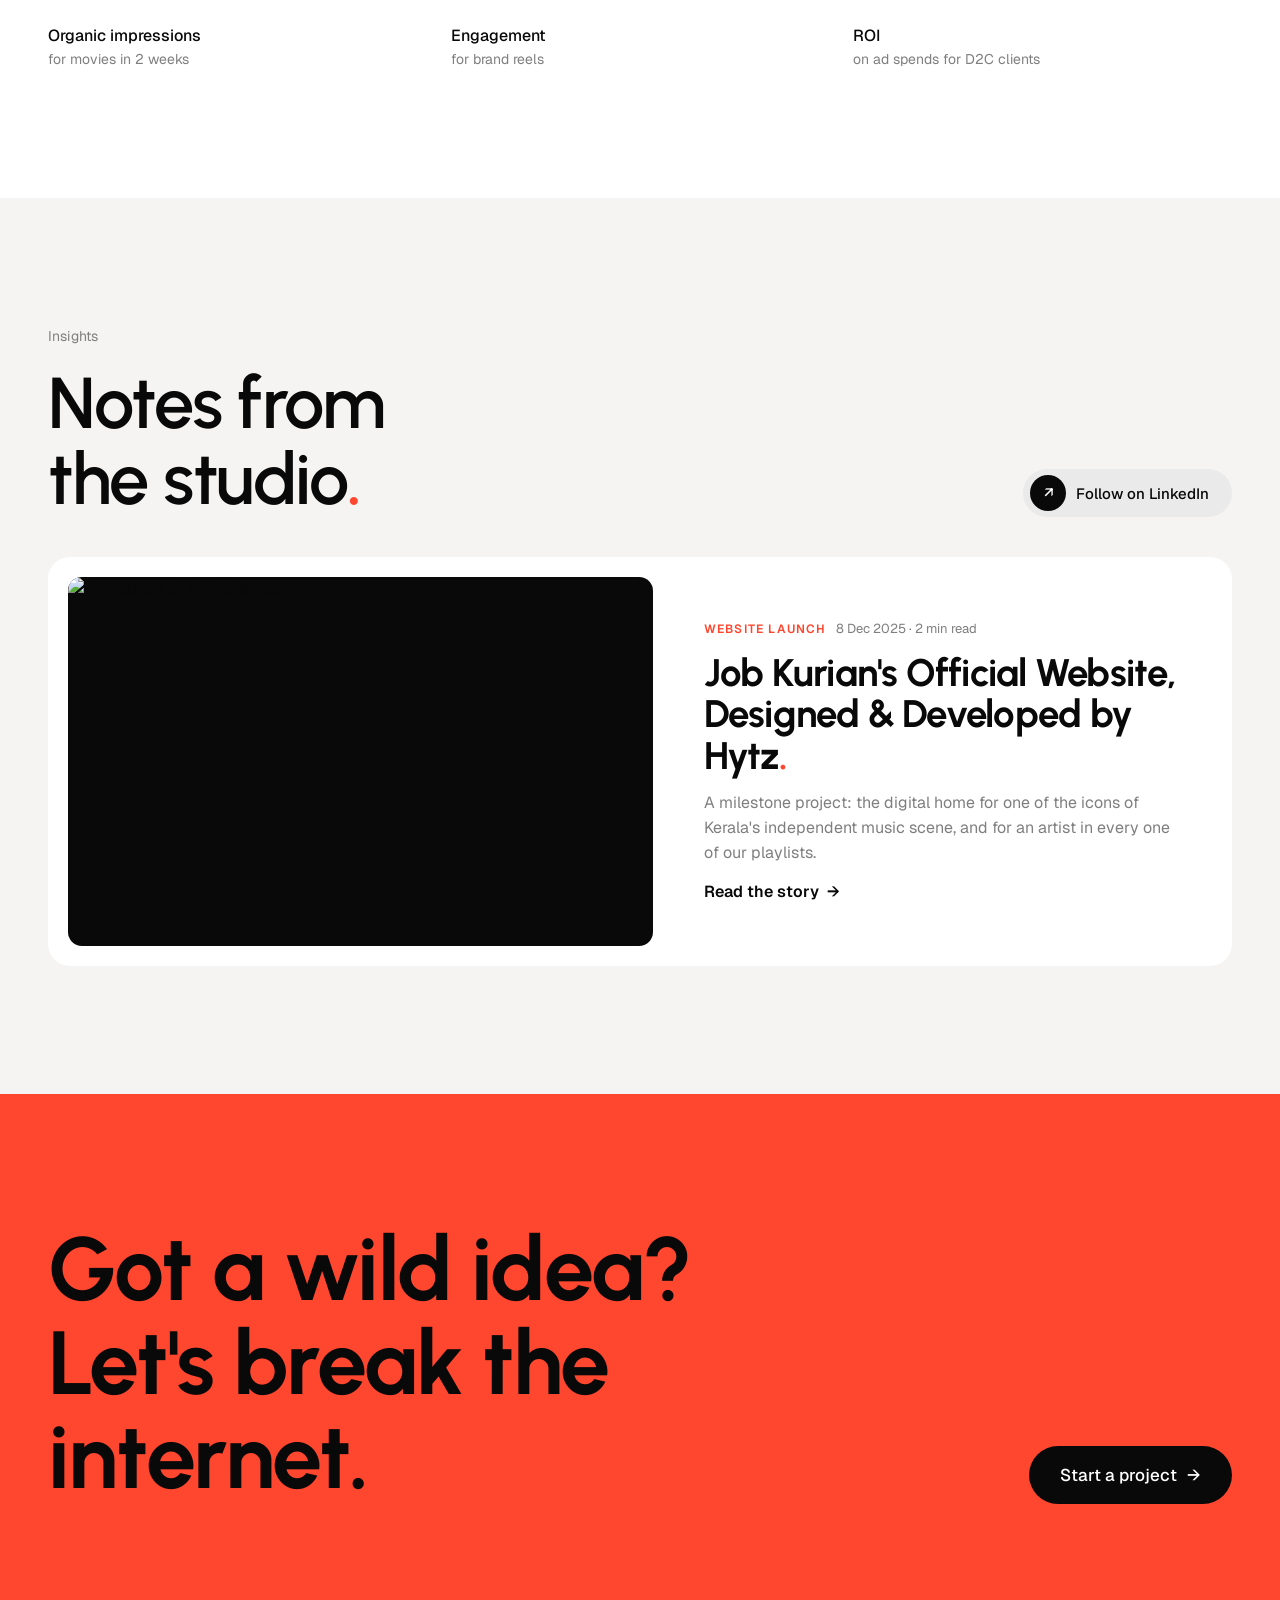
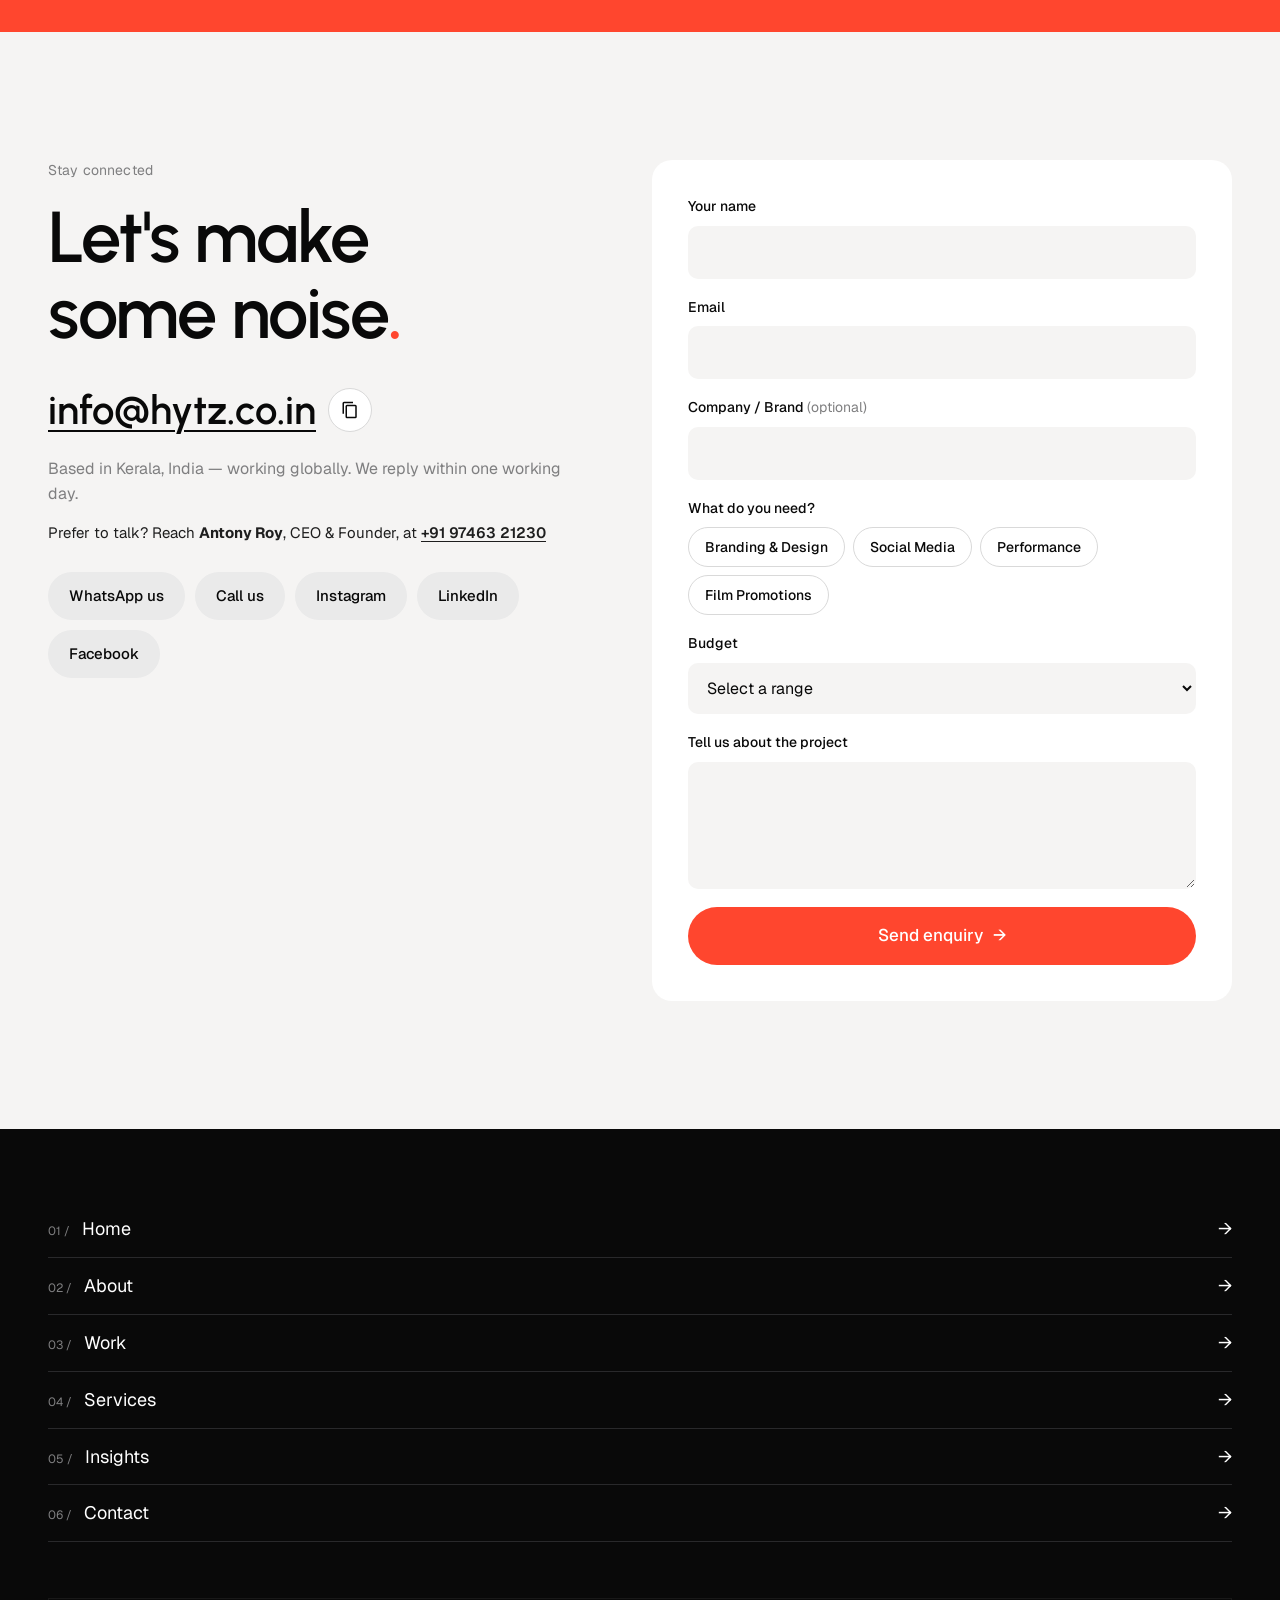
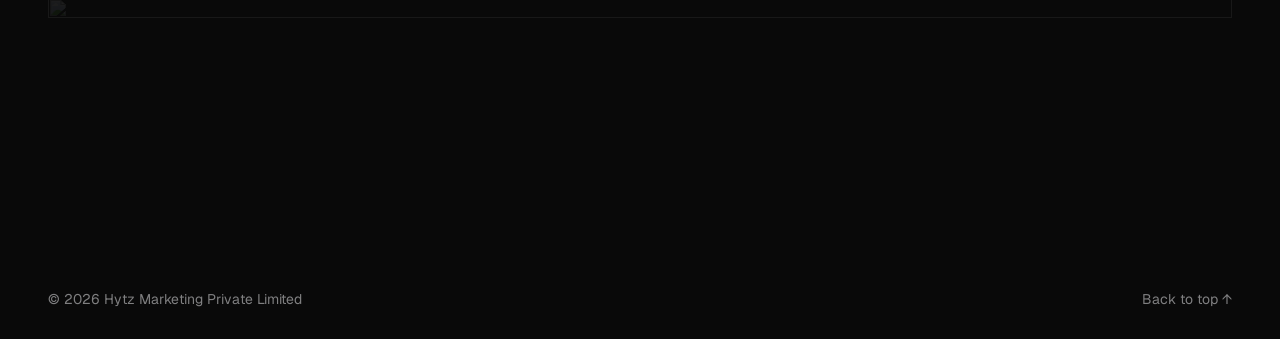
==== commit e4903b3a: "Mobile swipe support, logo strip pop-out, favicon and fixes - Swipe gestures: case-study bottom shee" ====
--- a/hytz-v2/index.html
+++ b/hytz-v2/index.html
@@ -2,9 +2,9 @@
 <html lang="en">
 <head>
   <meta charset="utf-8">
-  <meta name="viewport" content="width=device-width, initial-scale=1">
+  <meta name="viewport" content="width=device-width, initial-scale=1, viewport-fit=cover">
   <title>Hytz — Marketing Agency in Kerala | Film, Social & Performance Campaigns</title>
-  <meta name="description" content="Hytz is a Kerala-based marketing agency behind campaigns for Padakkalam, The Pet Detective and Footage. Branding, social media, performance marketing and film promotions.">
+  <meta name="description" content="Kerala marketing agency behind campaigns for Padakkalam, The Pet Detective and Footage: branding, social media, performance marketing and film promotions.">
   <meta name="theme-color" content="#090909">
   <link rel="icon" href="/favicon.svg" type="image/svg+xml">
   <link rel="icon" href="/favicon-32.png" type="image/png" sizes="32x32">
@@ -172,6 +172,7 @@
             <div class="reel__viewport" data-reel-viewport>
               <ul class="reel__track" data-reel-track aria-label="Projects"></ul>
             </div>
+            <p class="reel__hint" aria-hidden="true">Swipe <span>→</span></p>
 
             <div class="credits" data-credits>
               <p class="credits__cat" data-credits-cat></p>
--- a/hytz-v2/styles.css
+++ b/hytz-v2/styles.css
@@ -24,7 +24,8 @@
 }
 
 *, *::before, *::after { box-sizing: border-box; }
-html { scroll-behavior: smooth; scroll-padding-top: var(--header-h); }
+html { scroll-behavior: smooth; scroll-padding-top: var(--header-h); -webkit-tap-highlight-color: transparent; }
+a, button, label, summary, input, select, textarea { touch-action: manipulation; }   /* no double-tap zoom delay */
 body {
   margin: 0;
   background: var(--paper);
@@ -112,12 +113,15 @@
 /* ---------------- Header ---------------- */
 .header {
   position: fixed; inset: 0 0 auto; z-index: 50; height: var(--header-h);
-  display: flex; align-items: center; gap: 24px; padding: 0 var(--pad);
+  display: flex; align-items: center; gap: 24px;
+  padding: env(safe-area-inset-top) max(var(--pad), env(safe-area-inset-right)) 0 max(var(--pad), env(safe-area-inset-left));
+  height: calc(var(--header-h) + env(safe-area-inset-top));
   color: var(--white);
   transition: background .3s, backdrop-filter .3s, transform .35s var(--ease);
 }
 .header.is-scrolled { background: rgba(9, 9, 9, .82); backdrop-filter: blur(12px); -webkit-backdrop-filter: blur(12px); }
 .header.is-hidden { transform: translateY(-100%); }
+.header__logo { display: inline-flex; align-items: center; min-height: 44px; min-width: 44px; }   /* comfortable tap target */
 .header__logo img { height: 22px; width: auto; }
 .header__links { display: flex; gap: 28px; margin-left: auto; }
 .header__links a { text-decoration: none; font-size: 14px; opacity: .7; position: relative; padding: 6px 0; transition: opacity .2s; }
@@ -266,11 +270,10 @@
 }
 /* JS clones the logo set until the strip overflows the screen, then sets --loop to exactly one set's width,
    so translating by --loop lands on an identical frame — an endless, seamless loop at any viewport width. */
-.ticker__track {
-  display: flex; width: max-content; list-style: none; margin: 0; padding: 0;
-  animation: marquee var(--dur, 40s) linear infinite;
-}
-.ticker:hover .ticker__track, .ticker:has(.is-popped) .ticker__track { animation-play-state: paused; }
+.ticker { touch-action: pan-y; cursor: grab; user-select: none; -webkit-user-select: none; }
+.ticker.is-dragging { cursor: grabbing; }
+.ticker__track { display: flex; width: max-content; list-style: none; margin: 0; padding: 0; will-change: transform; }
+.ticker img { -webkit-user-drag: none; pointer-events: none; -webkit-touch-callout: none; }
 .ticker li {
   flex: none; width: clamp(240px, 26vw, 400px); height: clamp(130px, 12vw, 190px);
   border-right: 1px solid var(--paper-2); display: grid; place-items: center;
@@ -293,7 +296,7 @@
 .logo-pop.is-on { opacity: 1; transform: translate(-50%, -50%) scale(1); }
 .logo-pop img { width: 100%; height: auto; aspect-ratio: 203 / 77; object-fit: cover; display: block; }
 .logo-pop span { font-size: 13px; color: var(--grey); letter-spacing: .02em; }
-@keyframes marquee { to { transform: translate3d(var(--loop, -50%), 0, 0); } }
+
 
 /* ---------------- Work — "Now Showing" reel ---------------- */
 .work { background: var(--ink); color: var(--white); }
@@ -410,7 +413,15 @@
   .reel__track { padding-inline: calc(50% - var(--pw) / 2); }
   .reel__item { scroll-snap-align: center; }
   .credits { padding: 0 var(--pad); }
-}
+  .reel__hint {
+    display: flex; justify-content: center; align-items: center; gap: 8px; margin-top: -8px;
+    font-size: 13px; letter-spacing: .12em; text-transform: uppercase; color: #a3a3a3; transition: opacity .4s;
+  }
+  .reel__hint span { display: inline-block; animation: nudge 1.4s var(--ease) infinite; color: var(--accent); }
+  .reel.is-swiped .reel__hint { opacity: 0; }
+}
+@media (min-width: 861px) { .reel__hint { display: none; } }
+@keyframes nudge { 50% { transform: translateX(6px); } }
 
 /* ---------------- Services ---------------- */
 .services { background: var(--white); }
@@ -465,7 +476,7 @@
 .contact__wrap { display: grid; grid-template-columns: minmax(0, 1fr) minmax(0, 1.1fr); gap: clamp(40px, 6vw, 96px); align-items: start; }
 @media (max-width: 860px) { .contact__wrap { grid-template-columns: 1fr; } }
 .mail-row { display: flex; align-items: center; gap: 12px; margin: 28px 0 16px; flex-wrap: wrap; }
-.mail-link { font: 600 clamp(24px, 3.4vw, 40px)/1.1 var(--f-display); text-decoration-thickness: 2px; text-underline-offset: 6px; word-break: break-all; }
+.mail-link { display: inline-block; padding-block: 9px; font: 600 clamp(24px, 3.4vw, 40px)/1.1 var(--f-display); text-decoration-thickness: 2px; text-underline-offset: 6px; word-break: break-all; }
 .mail-link:hover { color: var(--accent); }
 .icon-btn {
   width: 44px; height: 44px; border-radius: 50%; border: 1px solid var(--line); background: var(--white);
@@ -512,7 +523,8 @@
 .form.is-sent { text-align: center; padding-block: 64px; }
 
 /* ---------------- Footer ---------------- */
-.footer { background: var(--ink); color: var(--white); padding: 72px 0 28px; }
+.footer { background: var(--ink); color: var(--white); padding: 72px 0 calc(28px + env(safe-area-inset-bottom)); }
+@media (max-width: 860px) { .footer { padding-bottom: calc(96px + env(safe-area-inset-bottom)); } }   /* room above the quick-action bar */
 .footer__grid { display: grid; gap: 56px; }
 .footer__nav { display: grid; }
 .footer__nav a {
@@ -549,7 +561,24 @@
 }
 .modal__close:hover { background: var(--accent); color: var(--white); }
 .modal__nav { display: flex; gap: 8px; flex-wrap: wrap; margin-top: 16px; }
-@media (max-width: 760px) { .modal__body { grid-template-columns: 1fr; } .modal__media img { max-height: 50svh; } }
+@media (max-width: 760px) {
+  .modal__body { grid-template-columns: 1fr; }
+  .modal__media img { max-height: 46svh; }
+  /* bottom sheet: anchored to the bottom, swipe down to close, swipe sideways for next/prev */
+  .modal { width: 100%; max-width: 100%; max-height: 92svh; margin: auto 0 0; border-radius: 22px 22px 0 0; padding-bottom: env(safe-area-inset-bottom); overscroll-behavior: contain; }
+  .modal[open] { animation: sheet .45s var(--ease); }
+  .modal__body::before {
+    content: ""; position: absolute; top: 8px; left: 50%; z-index: 3; width: 42px; height: 4px; margin-left: -21px;
+    border-radius: 4px; background: rgba(255, 255, 255, .75);
+  }
+  .modal__nav .btn--accent { order: -1; width: 100%; }
+  .modal__nav .btn--pill { flex: 1; }
+}
+@keyframes sheet { from { transform: translateY(35%); opacity: .3; } }
+.modal__body.slide-next { animation: slideNext .38s var(--ease); }
+.modal__body.slide-prev { animation: slidePrev .38s var(--ease); }
+@keyframes slideNext { from { opacity: 0; transform: translateX(28px); } }
+@keyframes slidePrev { from { opacity: 0; transform: translateX(-28px); } }
 body.modal-open { overflow: hidden; }
 
 /* ---------------- Insights (homepage) ---------------- */
@@ -617,9 +646,34 @@
 .article__cta-btns { display: flex; gap: 10px; flex-wrap: wrap; }
 .article__source { font-size: 14px; color: var(--grey); }
 
+/* ---------------- Mobile quick-action bar ---------------- */
+.mbar { display: none; }
+@media (max-width: 860px) {
+  .mbar {
+    position: fixed; left: 12px; right: 12px; bottom: calc(12px + env(safe-area-inset-bottom)); z-index: 45;
+    display: flex; gap: 8px; padding: 7px; border-radius: 99px;
+    background: rgba(9, 9, 9, .86); backdrop-filter: blur(14px); -webkit-backdrop-filter: blur(14px);
+    box-shadow: 0 16px 40px -16px rgba(0, 0, 0, .5);
+    transform: translateY(calc(100% + 24px)); transition: transform .45s var(--ease);
+  }
+  .mbar.is-on { transform: none; }
+  .mbar .btn { flex: 1; min-height: 46px; }
+  .mbar__wa { --bg: transparent; --fg: var(--white); --fill: var(--white); --fill-fg: var(--ink); border-color: rgba(255, 255, 255, .25); }
+  .toast { bottom: calc(84px + env(safe-area-inset-bottom)); }
+}
+
+/* ---------------- Touch: no hover effects that stick after a tap; press feedback instead ---------------- */
+@media (hover: none) {
+  .btn:hover, .post-card:hover { transform: none; box-shadow: none; }
+  .btn:hover .btn__arrow, .post-card:hover .post-card__more span { transform: none; }
+  .btn--pill:hover .btn__icon { transform: none; background: var(--ink); }
+  .poster:hover .poster__media img, .post-card:hover .post-card__media img, .browser:hover img, .ticker li:hover img { transform: none; }
+  .btn:active, .chip:active, .icon-btn:active, .post-card:active, .poster:active { transform: scale(.97); transition-duration: .1s; }
+}
+
 /* ---------------- Toast ---------------- */
 .toast {
-  position: fixed; left: 50%; bottom: 24px; z-index: 300; transform: translate(-50%, 30px);
+  position: fixed; left: 50%; bottom: calc(24px + env(safe-area-inset-bottom)); z-index: 300; transform: translate(-50%, 30px);
   background: var(--ink); color: var(--white); padding: 12px 20px; border-radius: 99px; font-size: 14px;
   opacity: 0; pointer-events: none; transition: opacity .3s, transform .35s var(--ease);
 }
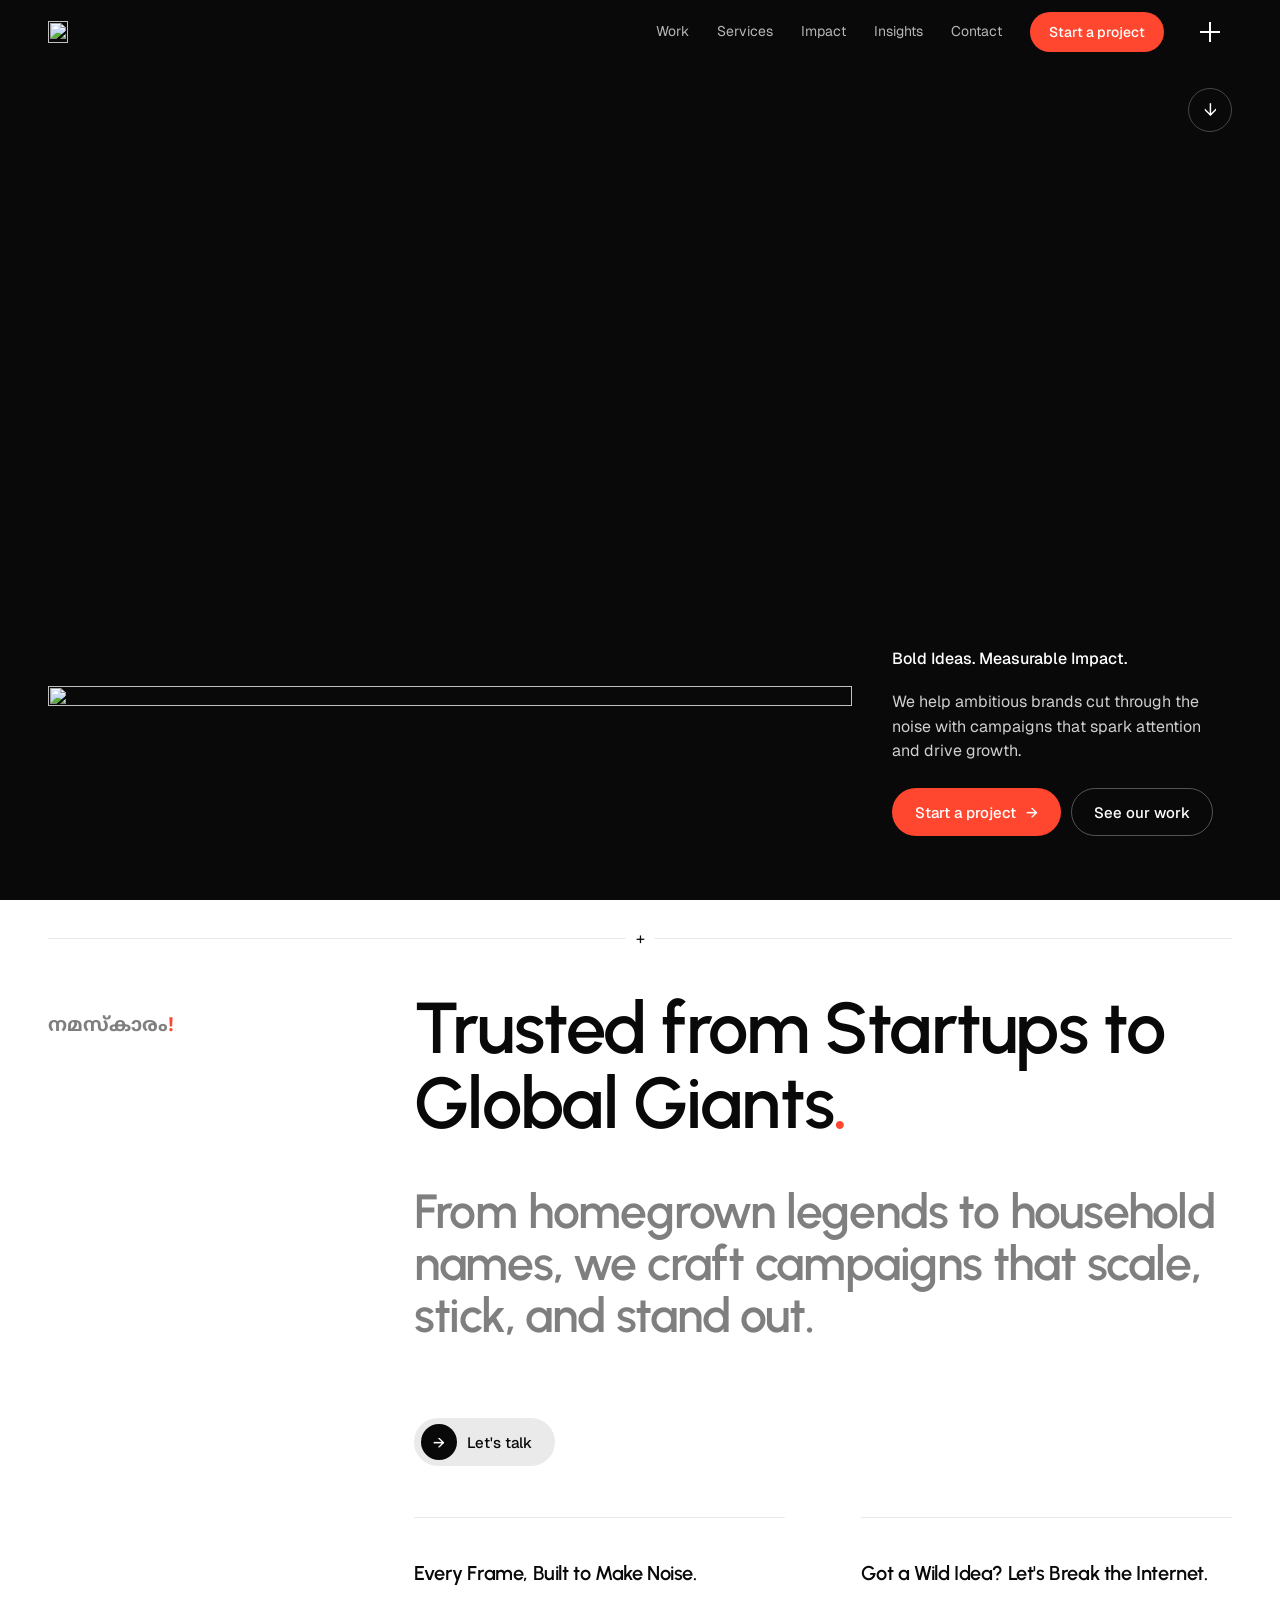
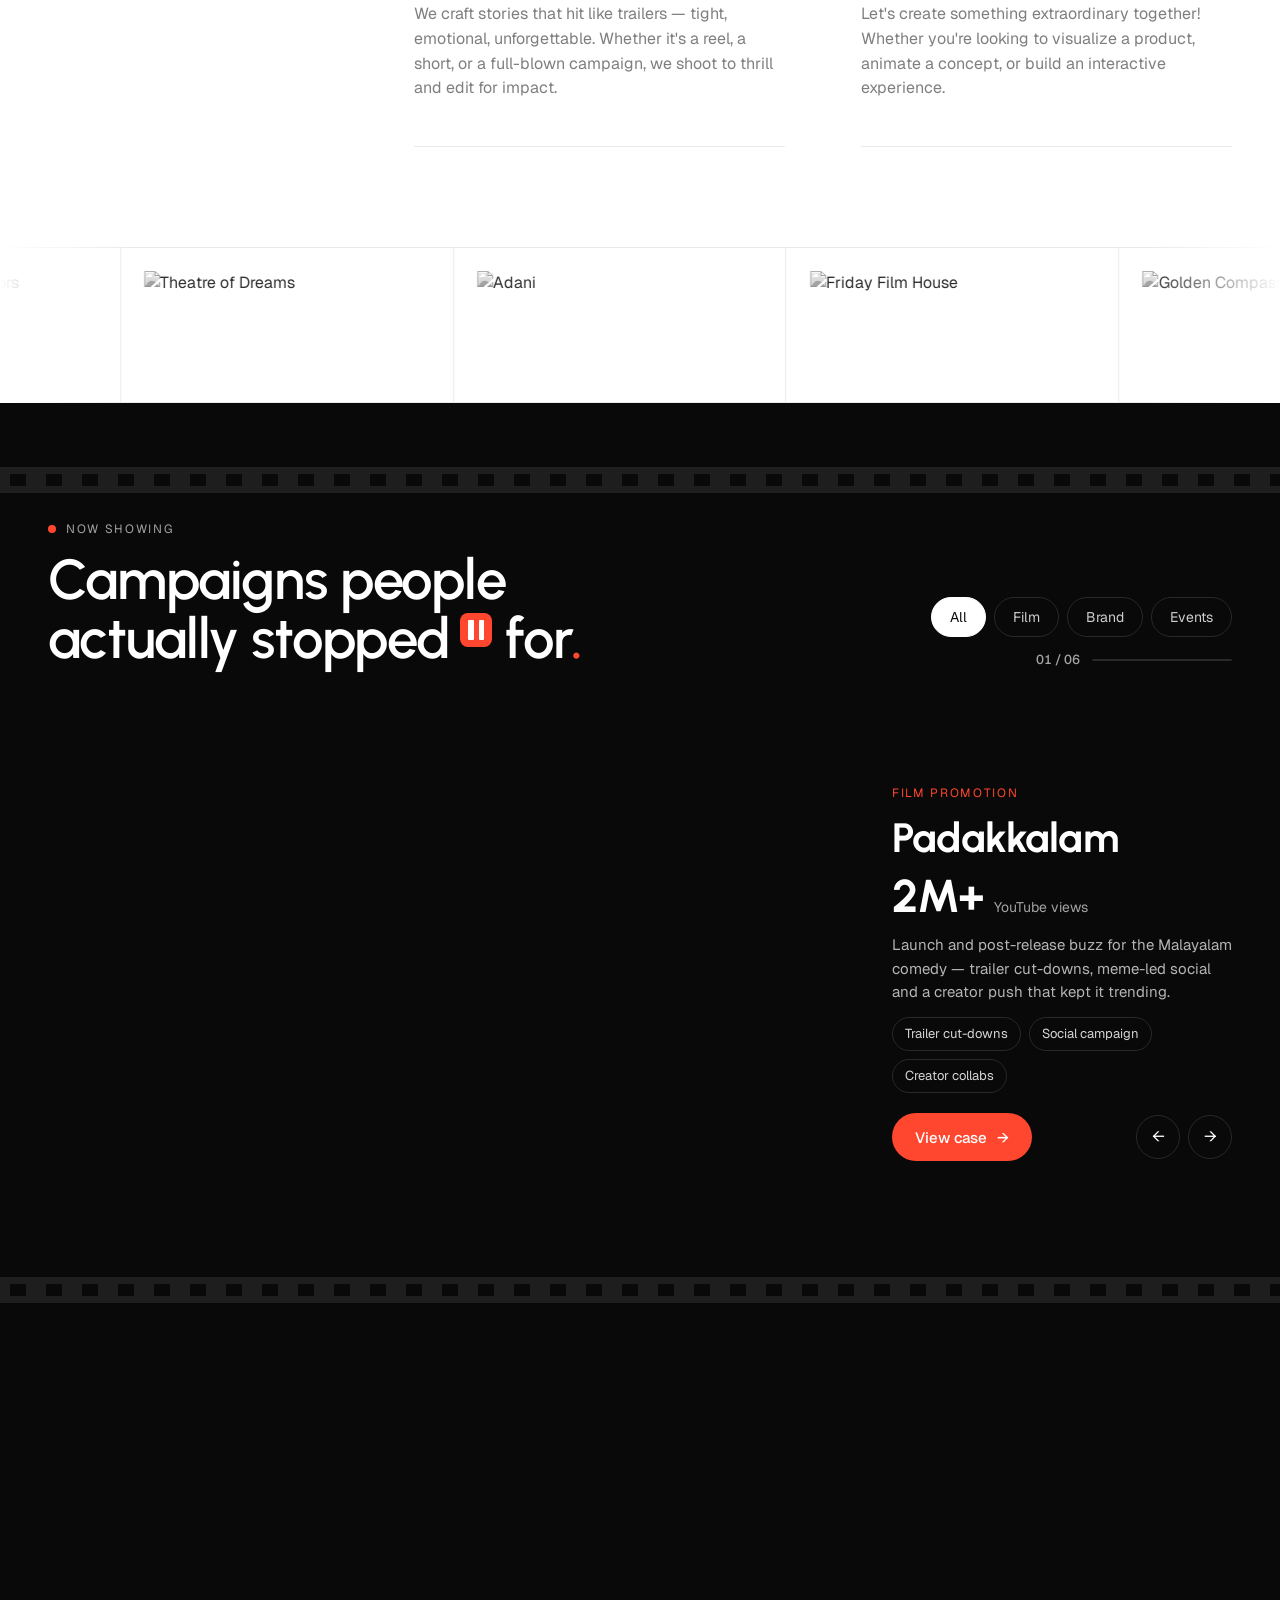
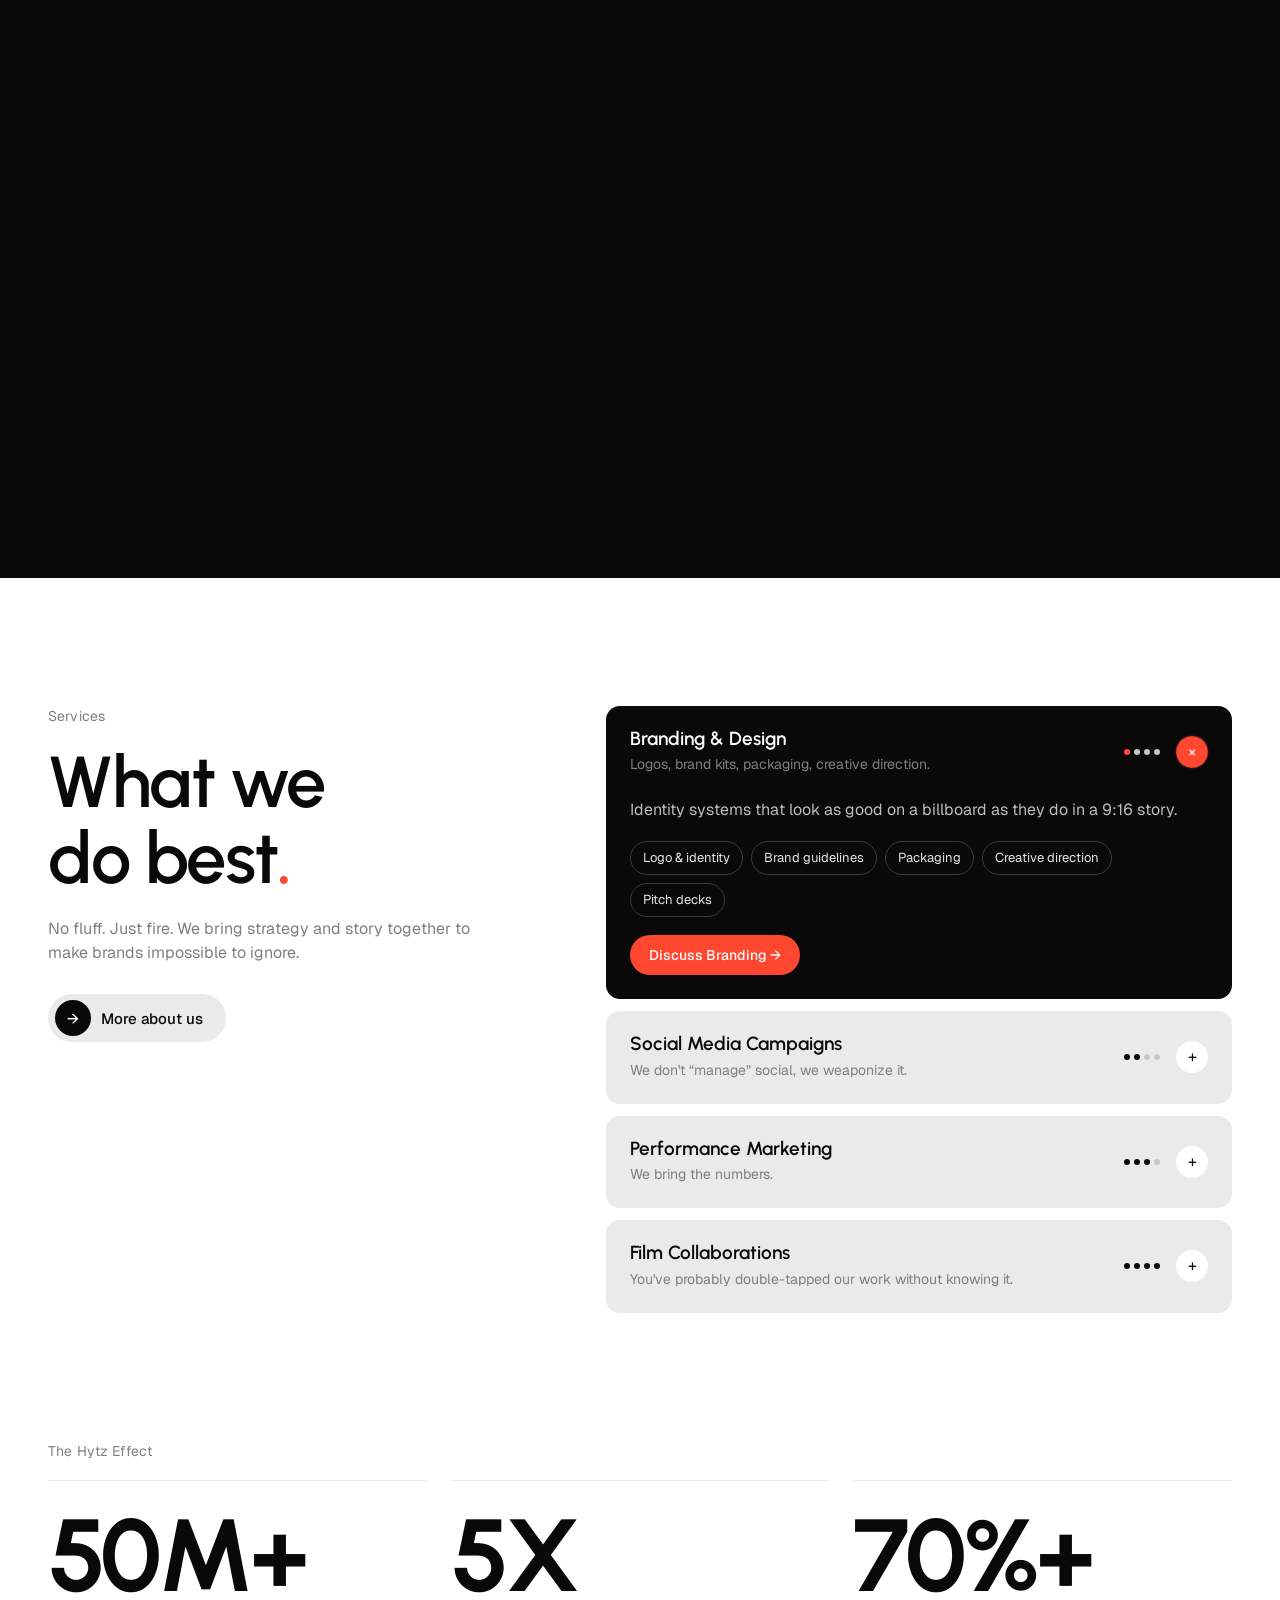
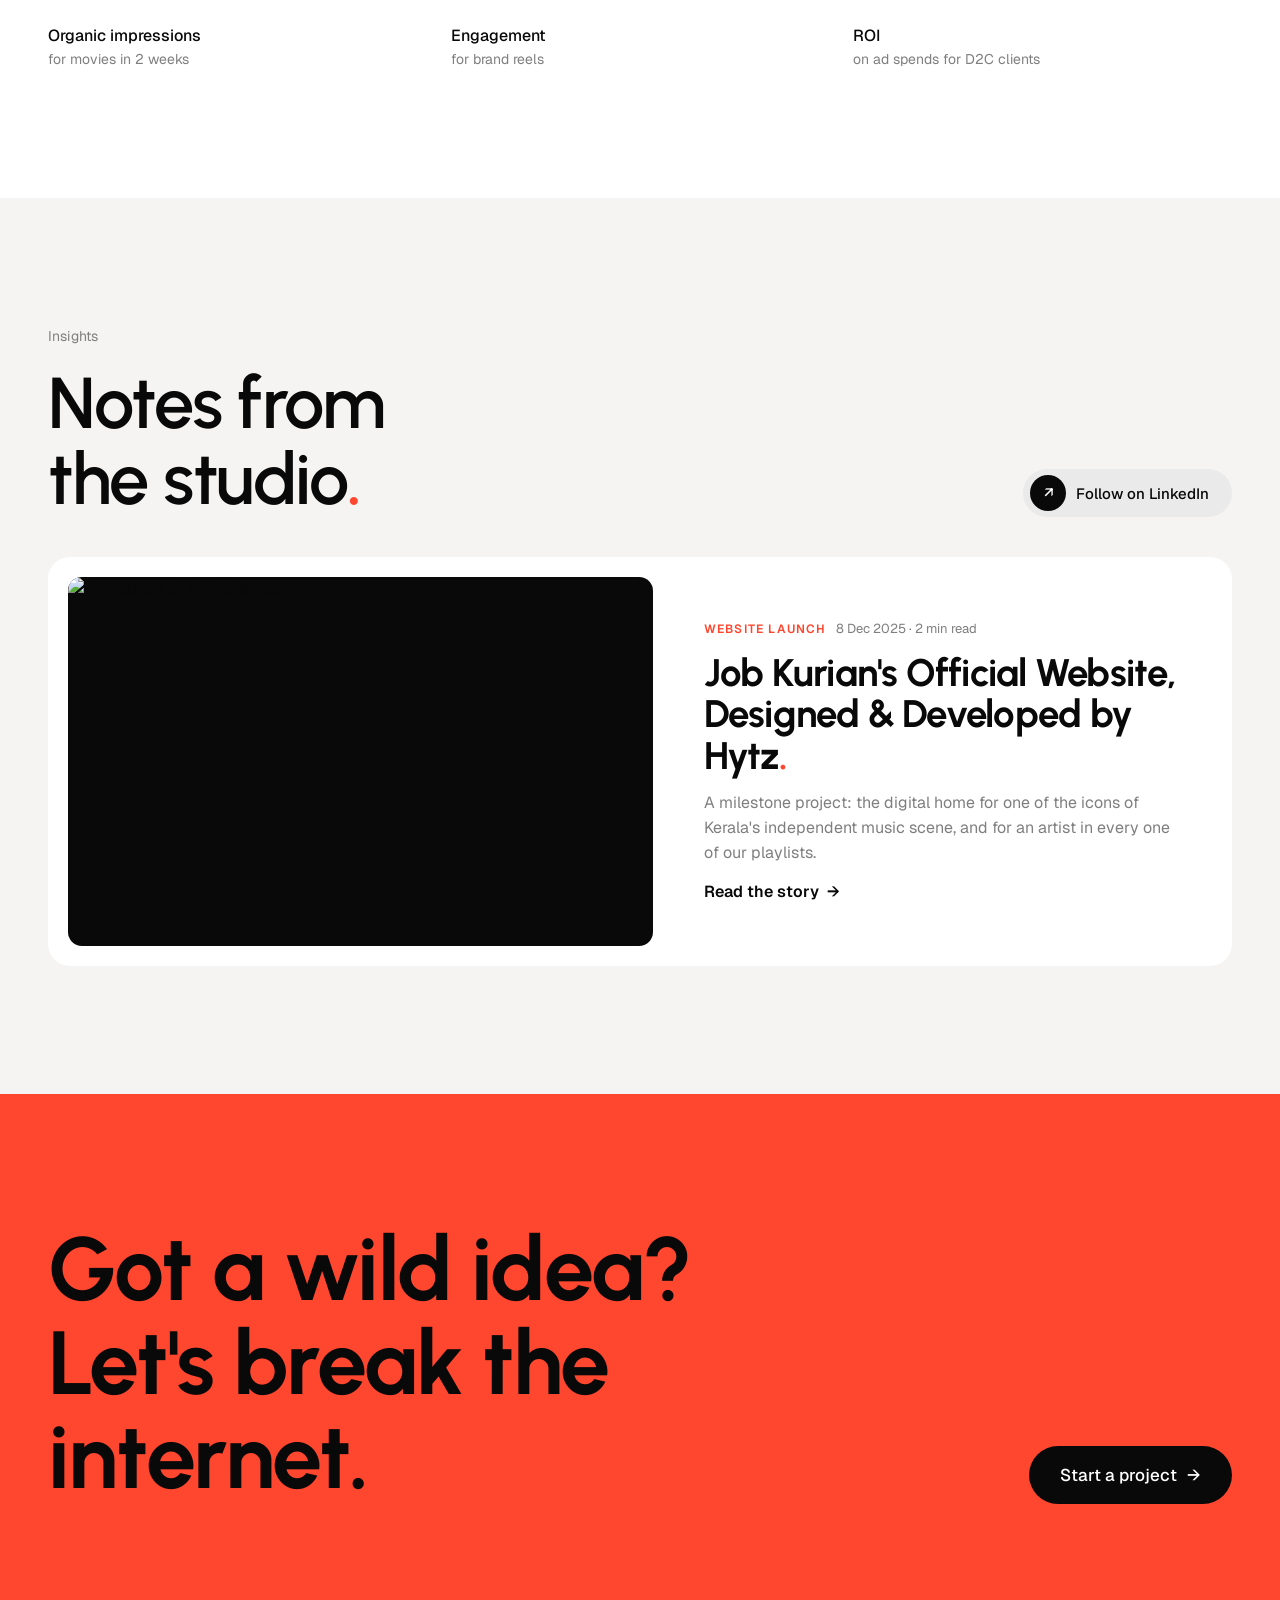
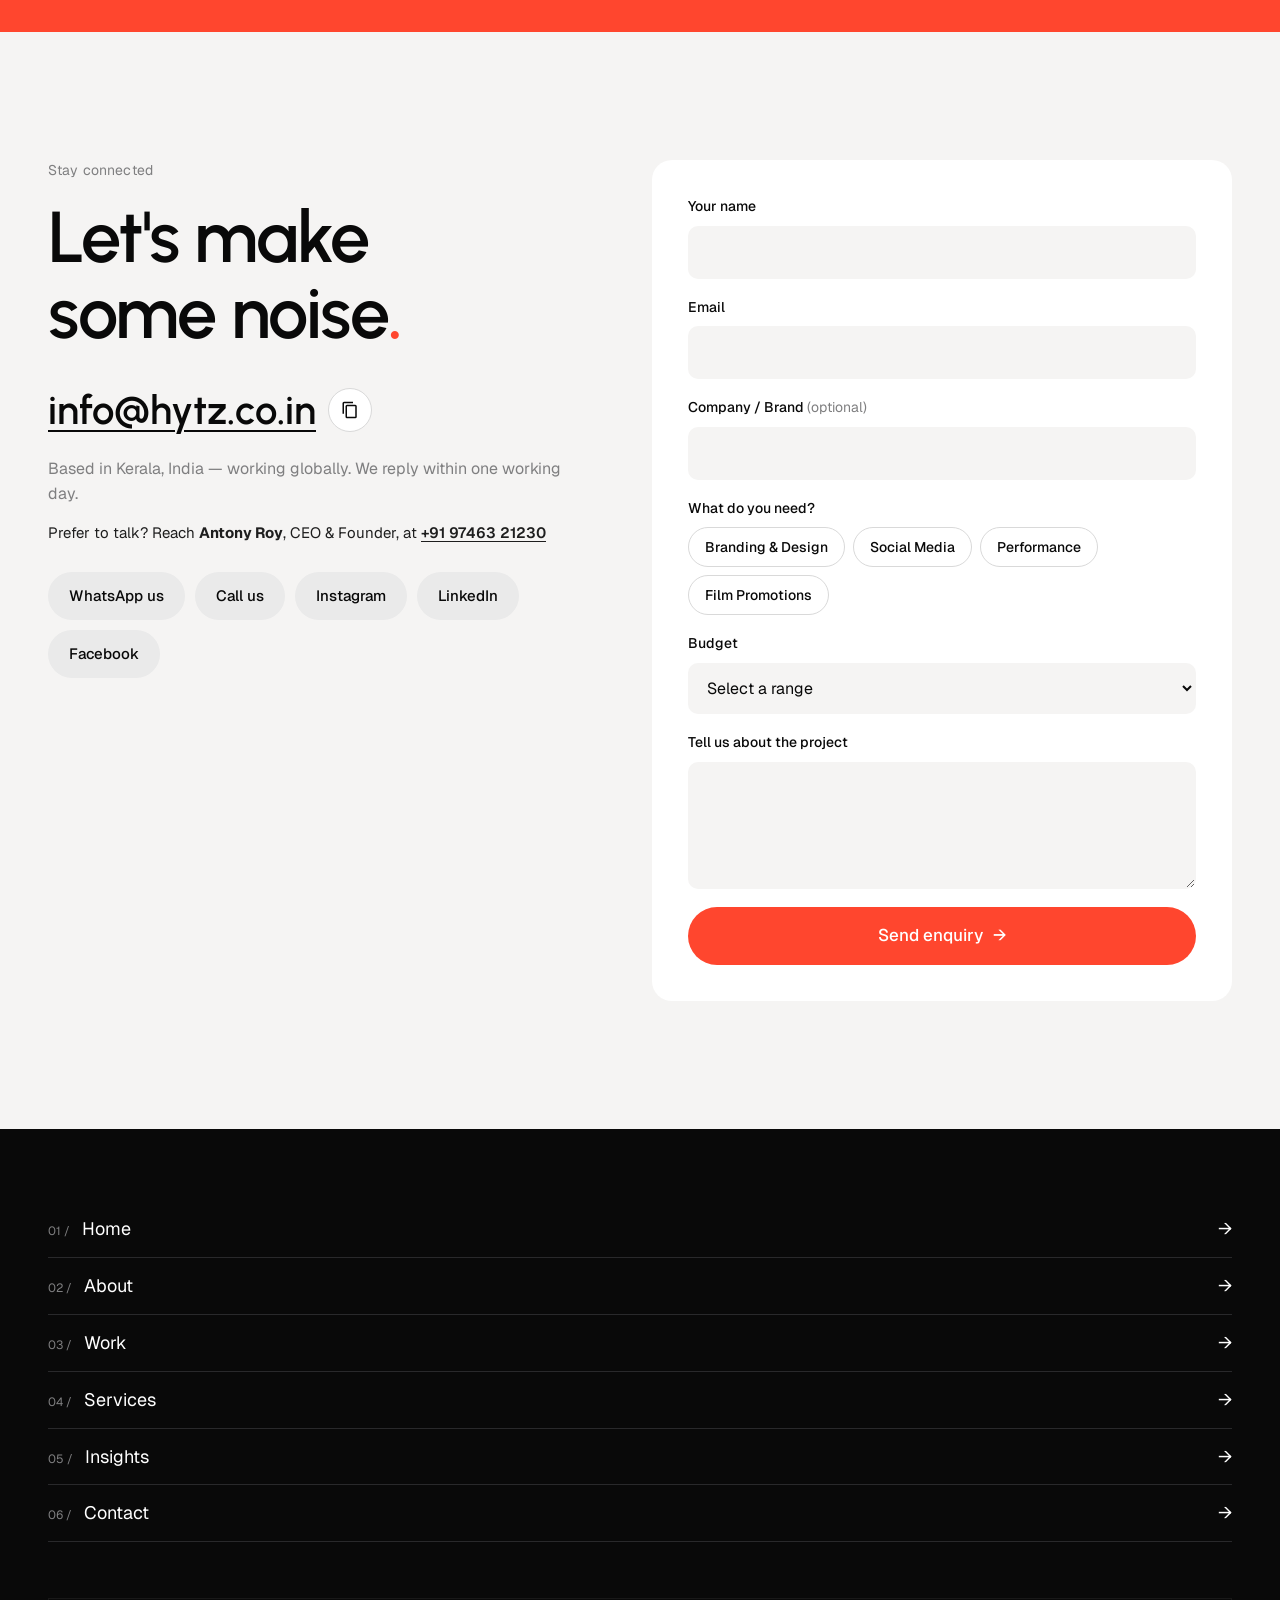
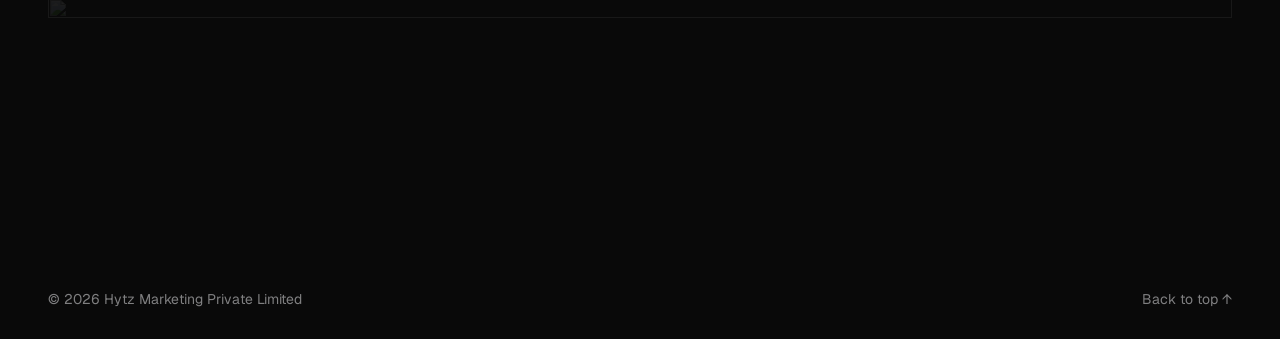
==== commit f3e273b8: "Pin the work reel on phones; fix stale caching after deploys - Phones (portrait, >=520px tall) now g" ====
--- a/hytz-v2/index.html
+++ b/hytz-v2/index.html
@@ -23,7 +23,7 @@
   <link href="https://fonts.googleapis.com/css2?family=Geist:wght@400;500;600&family=Urbanist:wght@500;600;700;800&display=swap" rel="stylesheet">
   <!-- Malayalam greeting: subset to just the glyphs of നമസ്കാരം! -->
   <link href="https://fonts.googleapis.com/css2?family=Noto+Sans+Malayalam:wght@700&display=swap&text=%E0%B4%A8%E0%B4%AE%E0%B4%B8%E0%B5%8D%E0%B4%95%E0%B4%BE%E0%B4%B0%E0%B4%82%21" rel="stylesheet">
-  <link rel="stylesheet" href="styles.css">
+  <link rel="stylesheet" href="styles.css?v=3d1db1a2">
 
   <script type="application/ld+json">
   {
@@ -172,7 +172,7 @@
             <div class="reel__viewport" data-reel-viewport>
               <ul class="reel__track" data-reel-track aria-label="Projects"></ul>
             </div>
-            <p class="reel__hint" aria-hidden="true">Swipe <span>→</span></p>
+            <p class="reel__hint" aria-hidden="true">Scroll or swipe <span>→</span></p>
 
             <div class="credits" data-credits>
               <p class="credits__cat" data-credits-cat></p>
@@ -371,6 +371,6 @@
 
   <div class="toast" role="status" aria-live="polite" data-toast></div>
 
-  <script src="main.js" defer></script>
+  <script src="main.js?v=3d1db1a2" defer></script>
 </body>
 </html>
--- a/hytz-v2/styles.css
+++ b/hytz-v2/styles.css
@@ -397,30 +397,48 @@
 .icon-btn.icon-btn--dark:hover { background: var(--white); color: var(--ink); border-color: var(--white); }
 .icon-btn.icon-btn--dark:disabled { opacity: .3; pointer-events: none; }
 
-/* ---- Mobile / narrow: no pin — swipeable snap carousel, credits below ---- */
+/* ---- Phones: same pinned, scroll-driven reel as desktop, in a compact layout ----
+   The poster is sized from the screen height so heading + poster + credits fit one screen.
+   Summary and tags are left to "View case" to save room. */
 @media (max-width: 860px) {
-  .reel { --pw: min(68vw, 300px); }
-  .reel__pin { position: static; height: auto; overflow: visible; }
-  .reel__head { padding-top: 40px; }
-  .reel__controls { justify-items: start; }
-  .reel__stage { grid-template-columns: 1fr; padding: 28px 0 40px; gap: 24px; }
-  .reel__viewport {
-    overflow-x: auto; scroll-snap-type: x mandatory; mask-image: none; -webkit-mask-image: none; scrollbar-width: none; overscroll-behavior-x: contain;
-    padding: 24px 0;
-  }
-  .reel__viewport::-webkit-scrollbar { display: none; }
-  /* centre the first and last poster */
-  .reel__track { padding-inline: calc(50% - var(--pw) / 2); }
-  .reel__item { scroll-snap-align: center; }
-  .credits { padding: 0 var(--pad); }
+  .reel { --pw: min(64vw, calc((100svh - 440px) * .8), 300px); }
+  .reel__head { padding-top: 14px; gap: 10px 16px; }
+  .reel__eyebrow { margin-bottom: 6px; }
+  .reel__title { font-size: clamp(26px, 7.4vw, 36px); }
+  .reel__controls { justify-items: start; gap: 8px; }
+  .filters--dark .chip { min-height: 36px; padding: 0 14px; font-size: 13px; }
+  .reel__stage { grid-template-columns: 1fr; grid-template-rows: minmax(0, 1fr) auto auto; gap: 10px; padding-bottom: 14px; }
+  .reel__viewport { touch-action: pan-y; }            /* vertical = page scroll (drives the reel); horizontal swipe handled in JS */
+  .credits { gap: 8px; }
+  .credits__summary, .credits [data-credits-tags] { display: none; }
+  .credits__title { font-size: clamp(22px, 6.4vw, 30px); }
+  .credits__stat b { font-size: clamp(28px, 8vw, 38px); }
+  .credits__actions { margin-top: 2px; }
   .reel__hint {
-    display: flex; justify-content: center; align-items: center; gap: 8px; margin-top: -8px;
-    font-size: 13px; letter-spacing: .12em; text-transform: uppercase; color: #a3a3a3; transition: opacity .4s;
+    display: flex; justify-content: center; align-items: center; gap: 8px;
+    font-size: 12px; letter-spacing: .12em; text-transform: uppercase; color: #a3a3a3; transition: opacity .4s;
   }
   .reel__hint span { display: inline-block; animation: nudge 1.4s var(--ease) infinite; color: var(--accent); }
   .reel.is-swiped .reel__hint { opacity: 0; }
 }
 @media (min-width: 861px) { .reel__hint { display: none; } }
+
+/* ---- Too short to pin (e.g. phone held sideways): swipeable snap carousel, credits below ---- */
+@media (max-height: 519px) {
+  .reel { --pw: min(40vw, 260px); }
+  .reel__pin { position: static; height: auto; overflow: visible; }
+  .reel__head { padding-top: 40px; }
+  .reel__stage { grid-template-columns: 1fr; grid-template-rows: none; padding: 28px 0 40px; gap: 24px; }
+  .reel__viewport {
+    overflow-x: auto; scroll-snap-type: x mandatory; mask-image: none; -webkit-mask-image: none; scrollbar-width: none; overscroll-behavior-x: contain;
+    padding: 24px 0; touch-action: auto;
+  }
+  .reel__viewport::-webkit-scrollbar { display: none; }
+  .reel__track { padding-inline: calc(50% - var(--pw) / 2); transform: none !important; }   /* centre the first and last poster */
+  .reel__item { scroll-snap-align: center; }
+  .credits { padding: 0 var(--pad); }
+  .credits__summary, .credits [data-credits-tags] { display: revert; }
+}
 @keyframes nudge { 50% { transform: translateX(6px); } }
 
 /* ---------------- Services ---------------- */
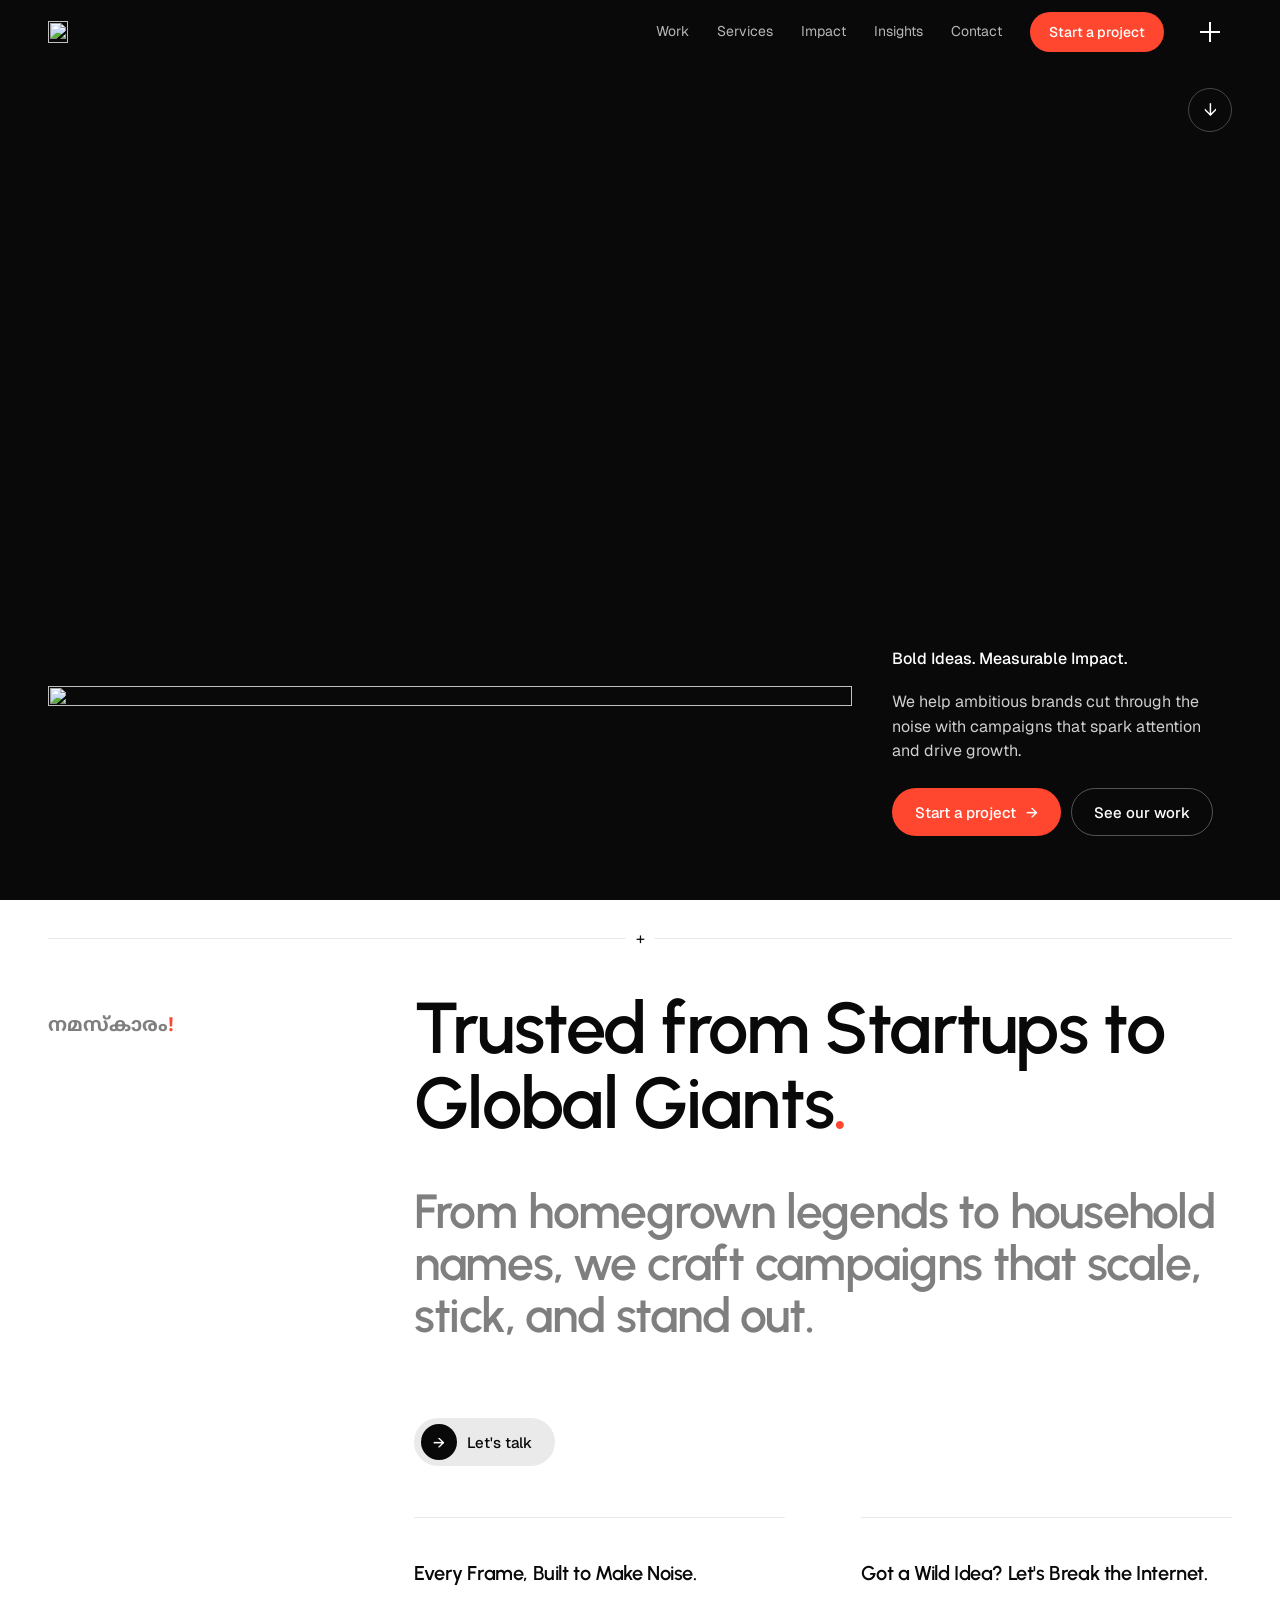
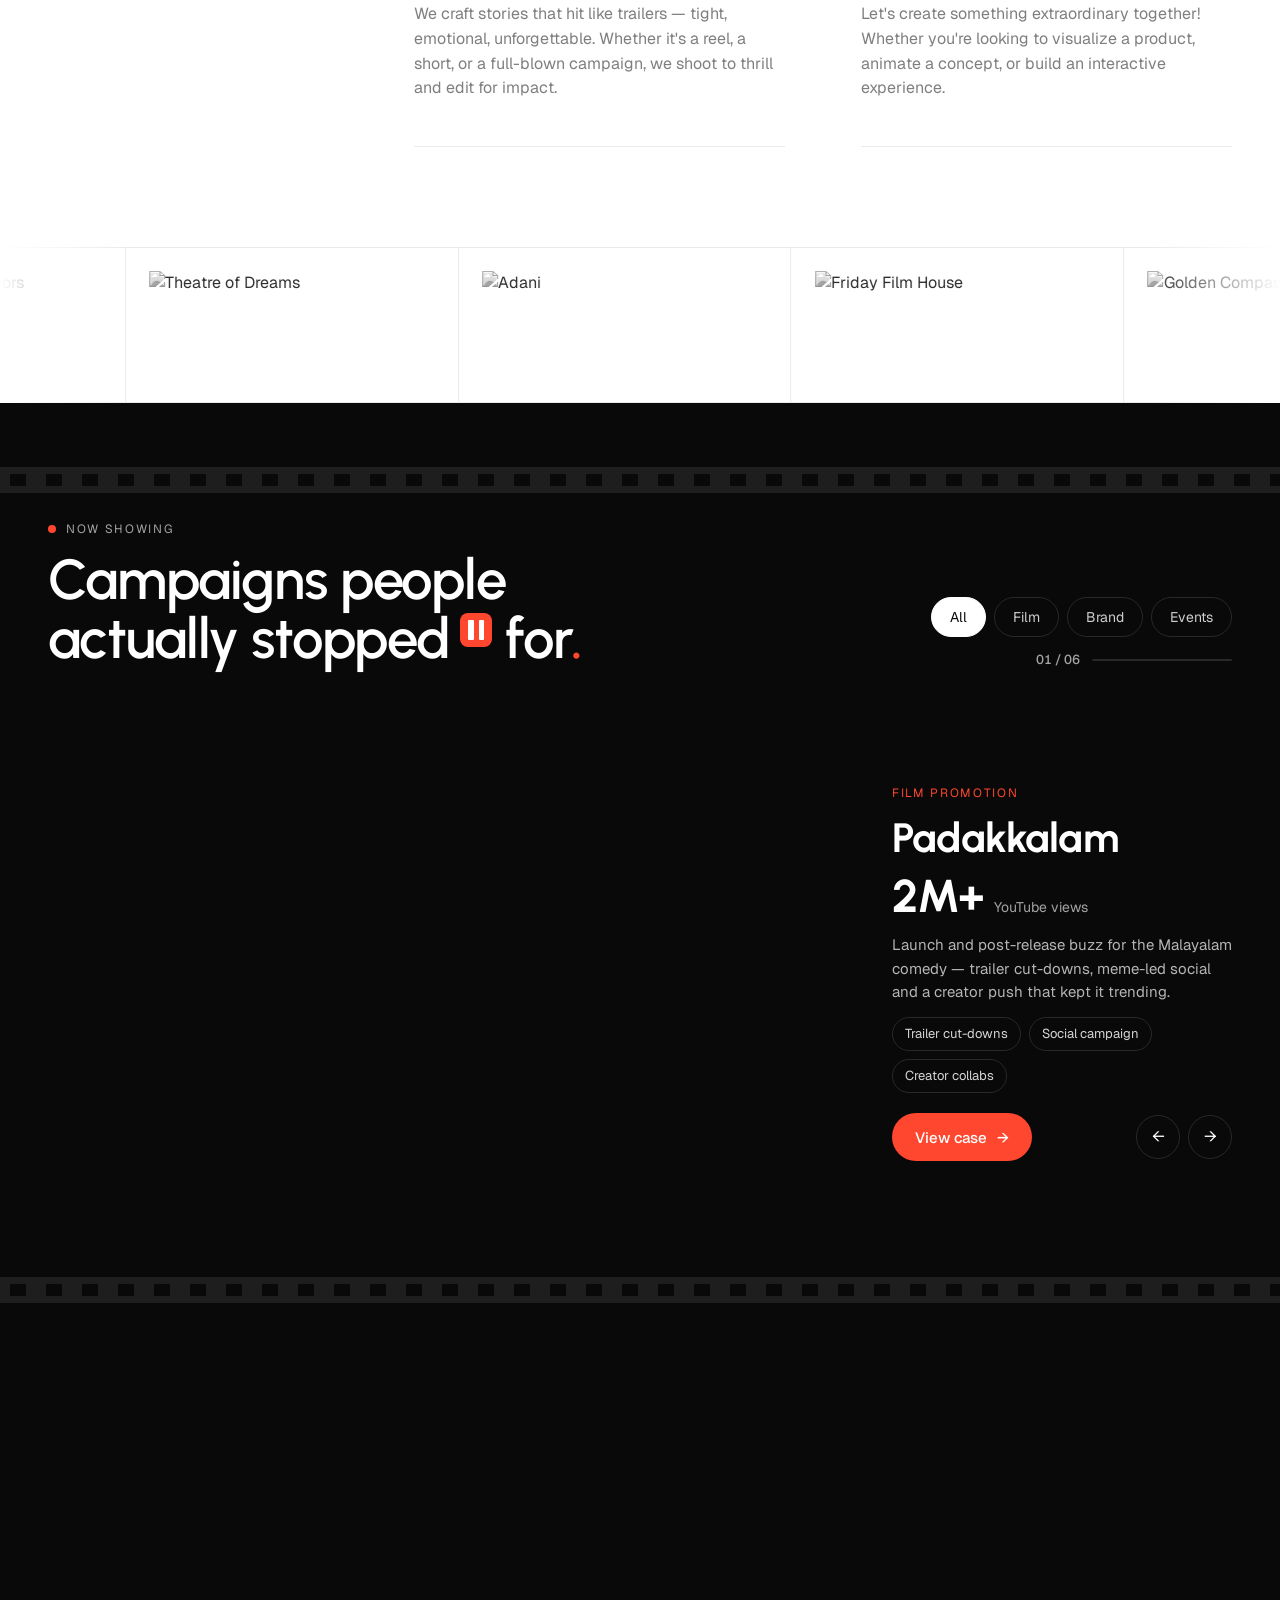
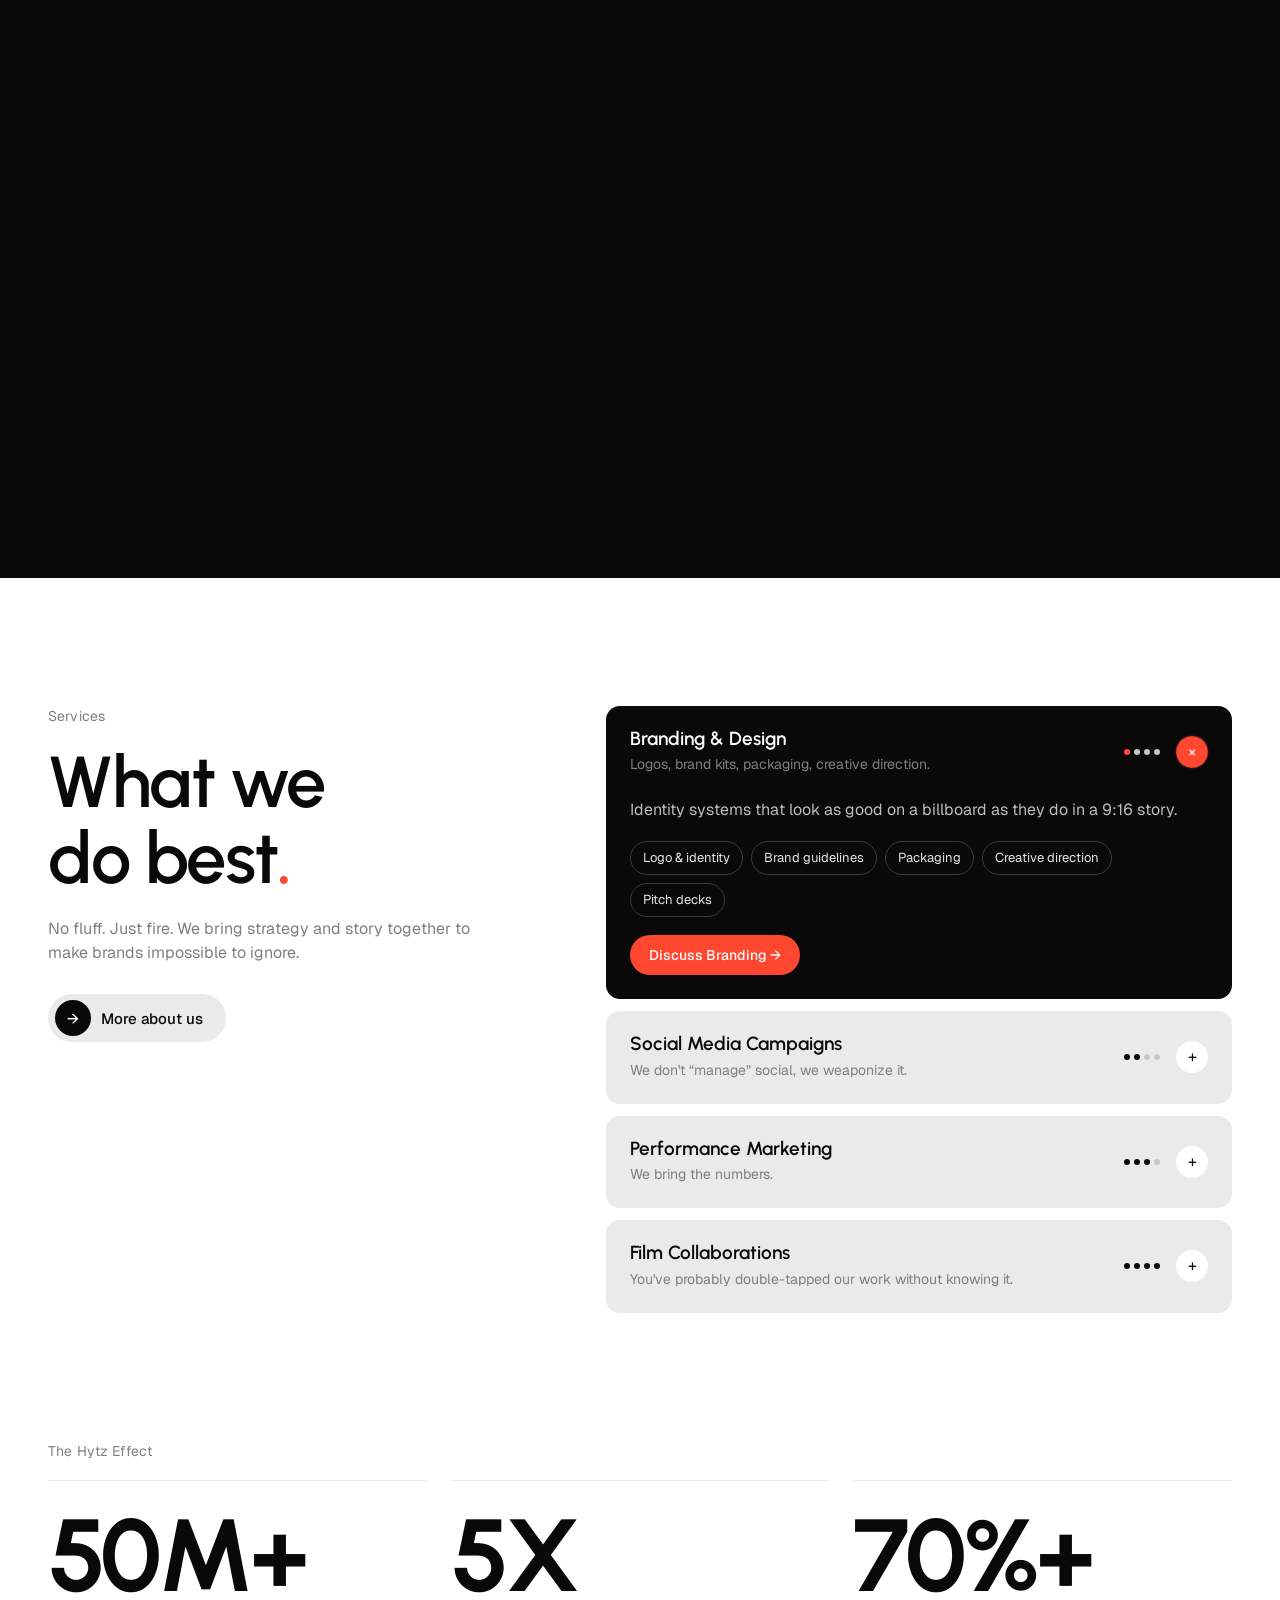
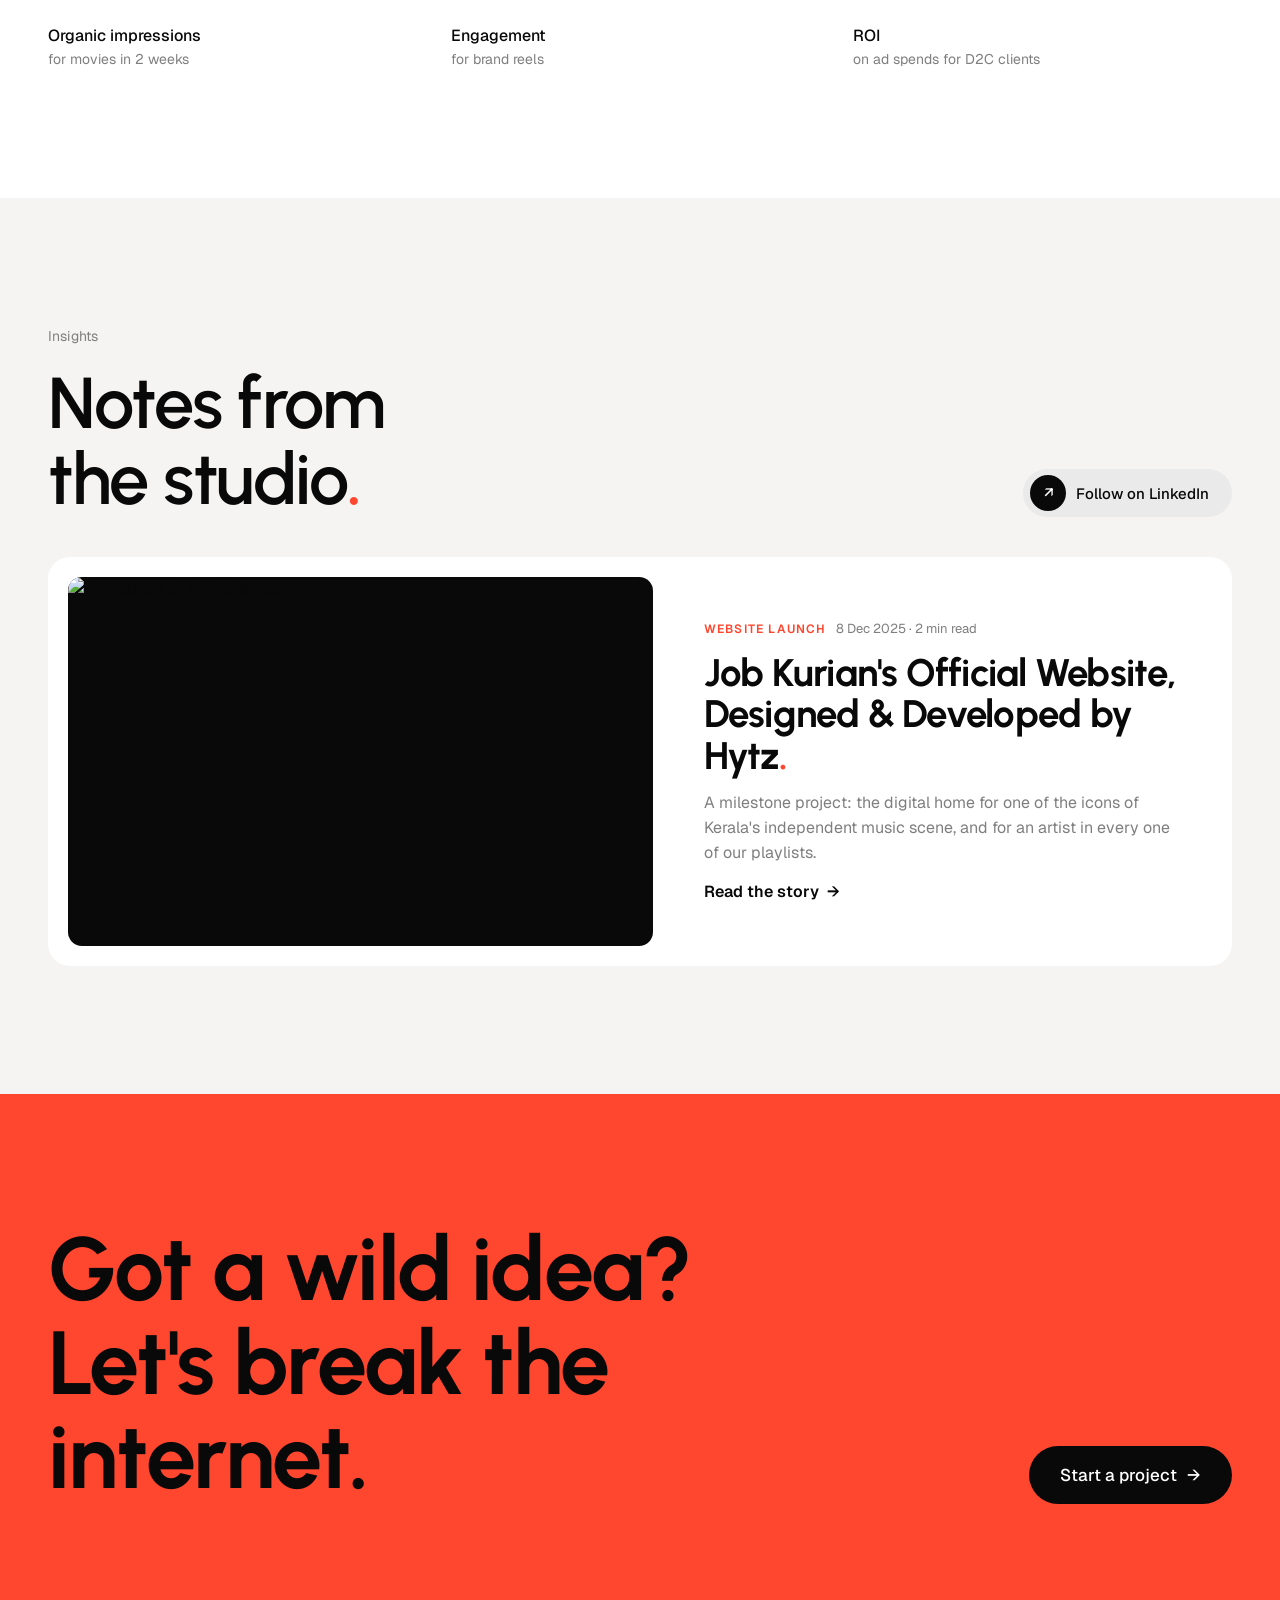
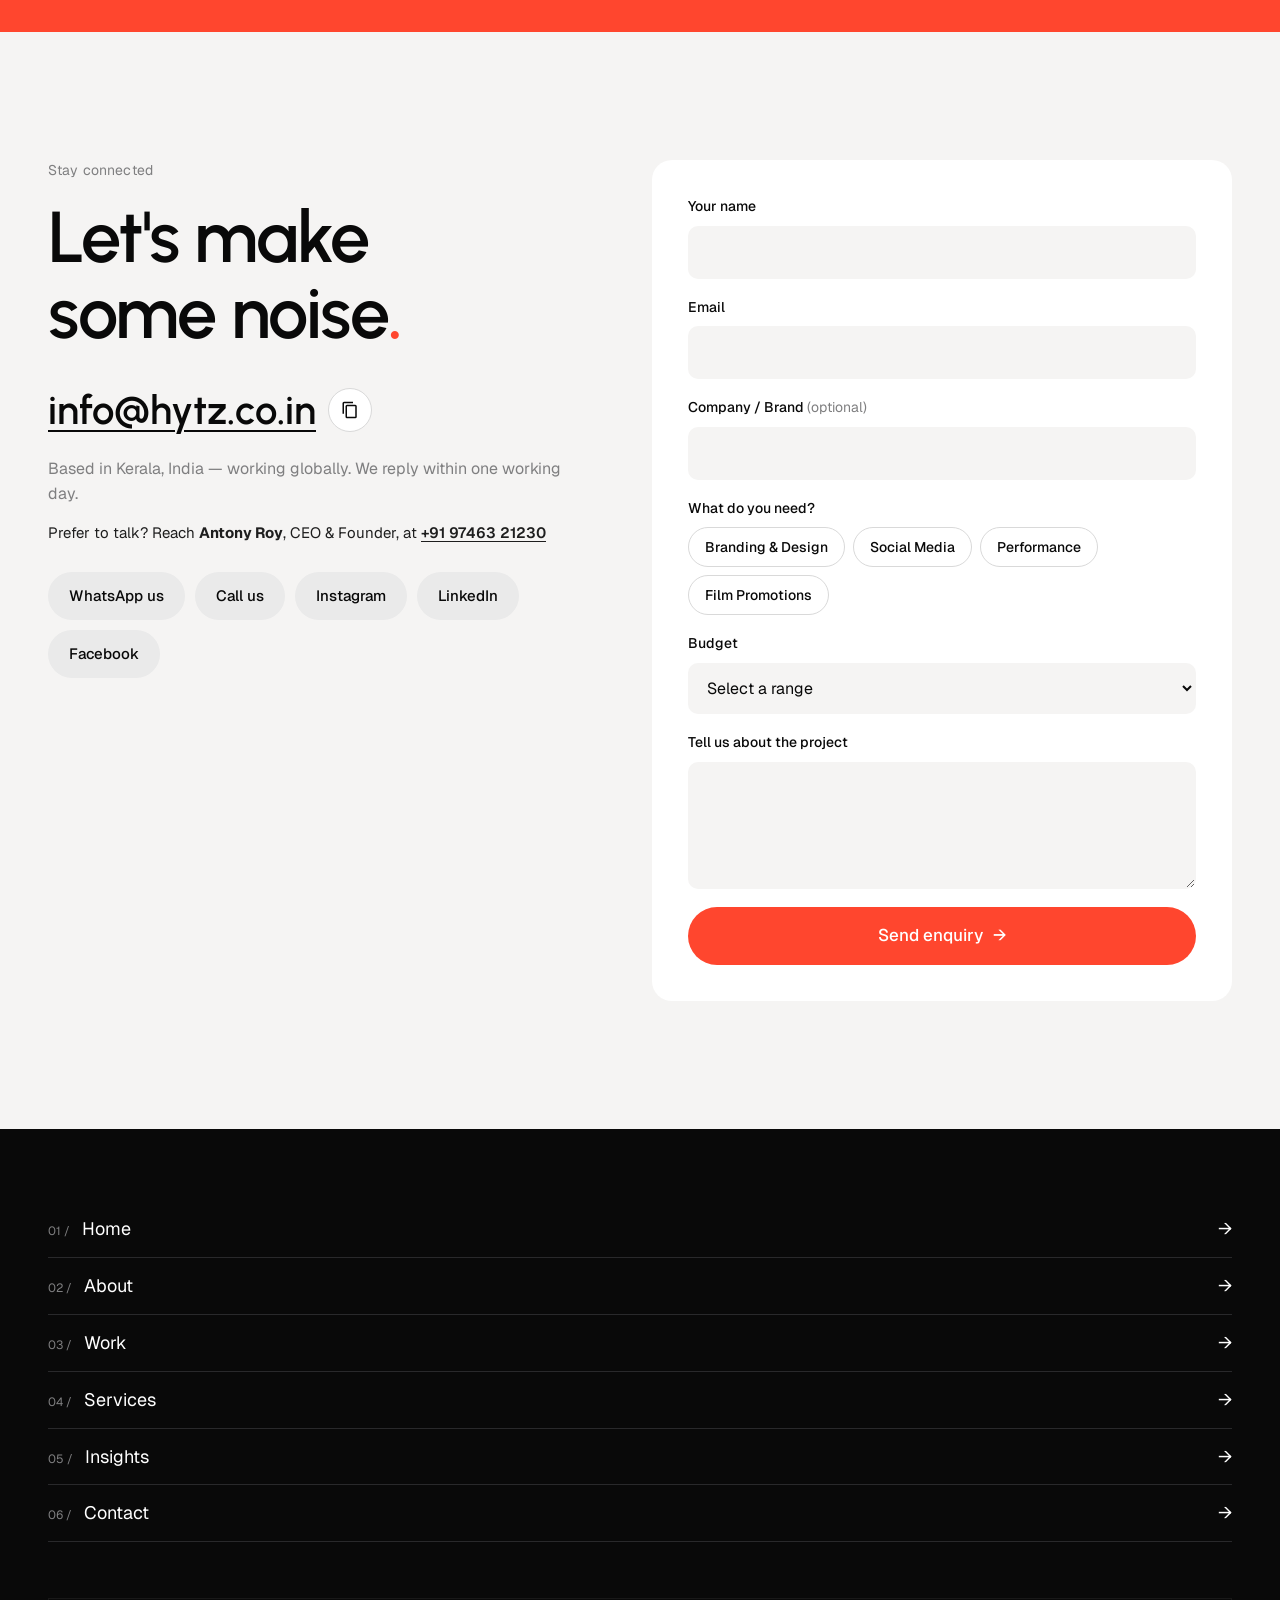
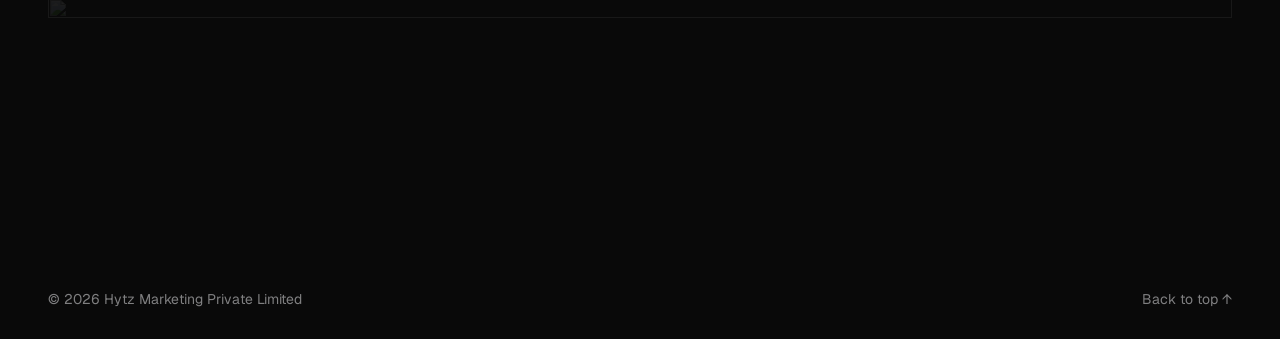
==== commit f50c3280: "Fix page jumping while scrolling on iPhone Phone browsers (Safari, Brave/Chrome on iOS) resize the v" ====
--- a/hytz-v2/index.html
+++ b/hytz-v2/index.html
@@ -23,7 +23,7 @@
   <link href="https://fonts.googleapis.com/css2?family=Geist:wght@400;500;600&family=Urbanist:wght@500;600;700;800&display=swap" rel="stylesheet">
   <!-- Malayalam greeting: subset to just the glyphs of നമസ്കാരം! -->
   <link href="https://fonts.googleapis.com/css2?family=Noto+Sans+Malayalam:wght@700&display=swap&text=%E0%B4%A8%E0%B4%AE%E0%B4%B8%E0%B5%8D%E0%B4%95%E0%B4%BE%E0%B4%B0%E0%B4%82%21" rel="stylesheet">
-  <link rel="stylesheet" href="styles.css?v=3d1db1a2">
+  <link rel="stylesheet" href="styles.css?v=ed00f53b">
 
   <script type="application/ld+json">
   {
@@ -371,6 +371,6 @@
 
   <div class="toast" role="status" aria-live="polite" data-toast></div>
 
-  <script src="main.js?v=3d1db1a2" defer></script>
+  <script src="main.js?v=ed00f53b" defer></script>
 </body>
 </html>
--- a/hytz-v2/styles.css
+++ b/hytz-v2/styles.css
@@ -179,7 +179,7 @@
 
 /* ---------------- Hero ---------------- */
 .hero {
-  position: relative; min-height: 100svh; background: var(--ink); color: var(--white);
+  position: relative; min-height: var(--app-h, 100svh); background: var(--ink); color: var(--white);
   display: flex; align-items: flex-end; padding: 0 var(--pad) clamp(28px, 5vw, 56px);
 }
 .hero__inner {
@@ -302,9 +302,9 @@
 .work { background: var(--ink); color: var(--white); }
 .reel { position: relative; }
 /* poster width: as big as fits under the header on short screens */
-.reel { --pw: min(clamp(220px, 21vw, 340px), calc((100svh - 380px) * .8)); --gap: clamp(20px, 3vw, 44px); }
+.reel { --pw: min(clamp(220px, 21vw, 340px), calc((var(--app-h, 100svh) - 380px) * .8)); --gap: clamp(20px, 3vw, 44px); }
 .reel__pin {
-  position: sticky; top: 0; height: 100svh; overflow: hidden;
+  position: sticky; top: 0; height: var(--app-h, 100svh); overflow: hidden;   /* stable height: see --app-h in main.js */
   display: flex; flex-direction: column; justify-content: space-between;
 }
 
@@ -401,7 +401,7 @@
    The poster is sized from the screen height so heading + poster + credits fit one screen.
    Summary and tags are left to "View case" to save room. */
 @media (max-width: 860px) {
-  .reel { --pw: min(64vw, calc((100svh - 440px) * .8), 300px); }
+  .reel { --pw: min(64vw, calc((var(--app-h, 100svh) - 440px) * .8), 300px); }
   .reel__head { padding-top: 14px; gap: 10px 16px; }
   .reel__eyebrow { margin-bottom: 6px; }
   .reel__title { font-size: clamp(26px, 7.4vw, 36px); }
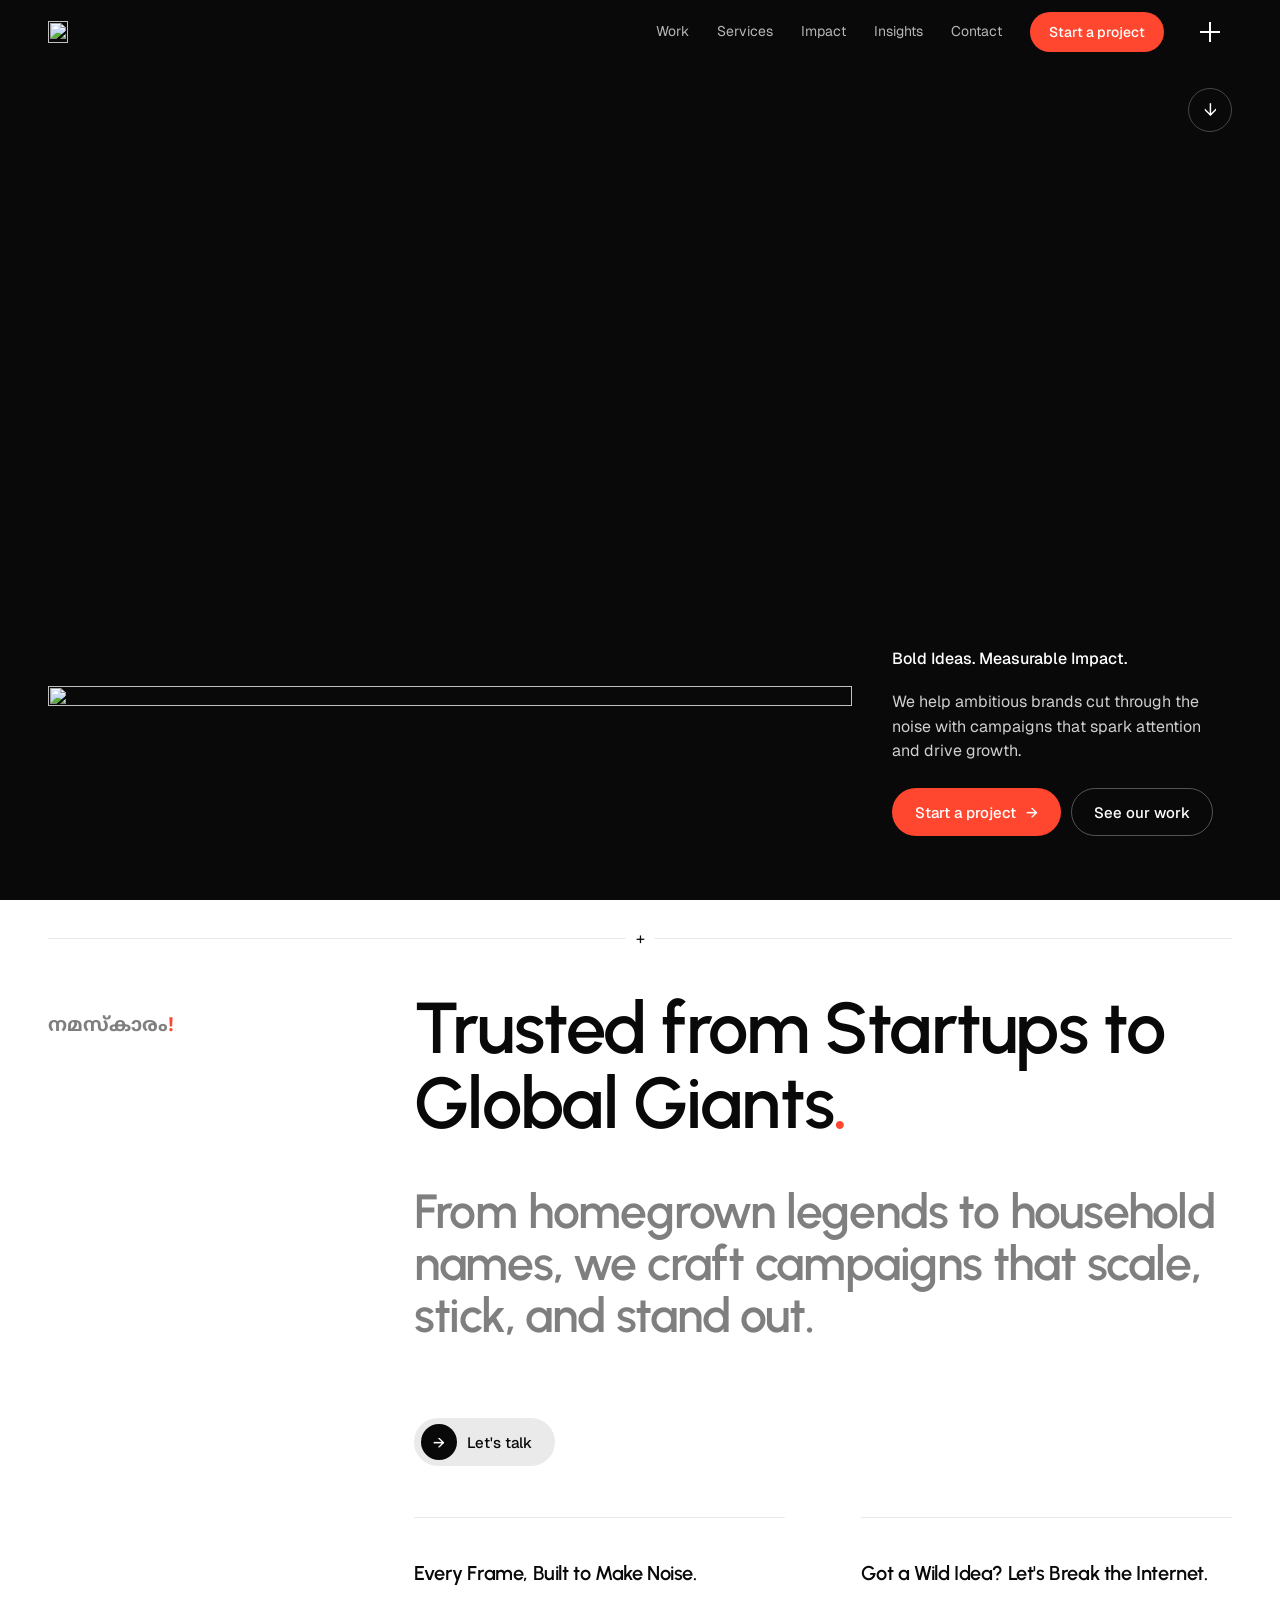
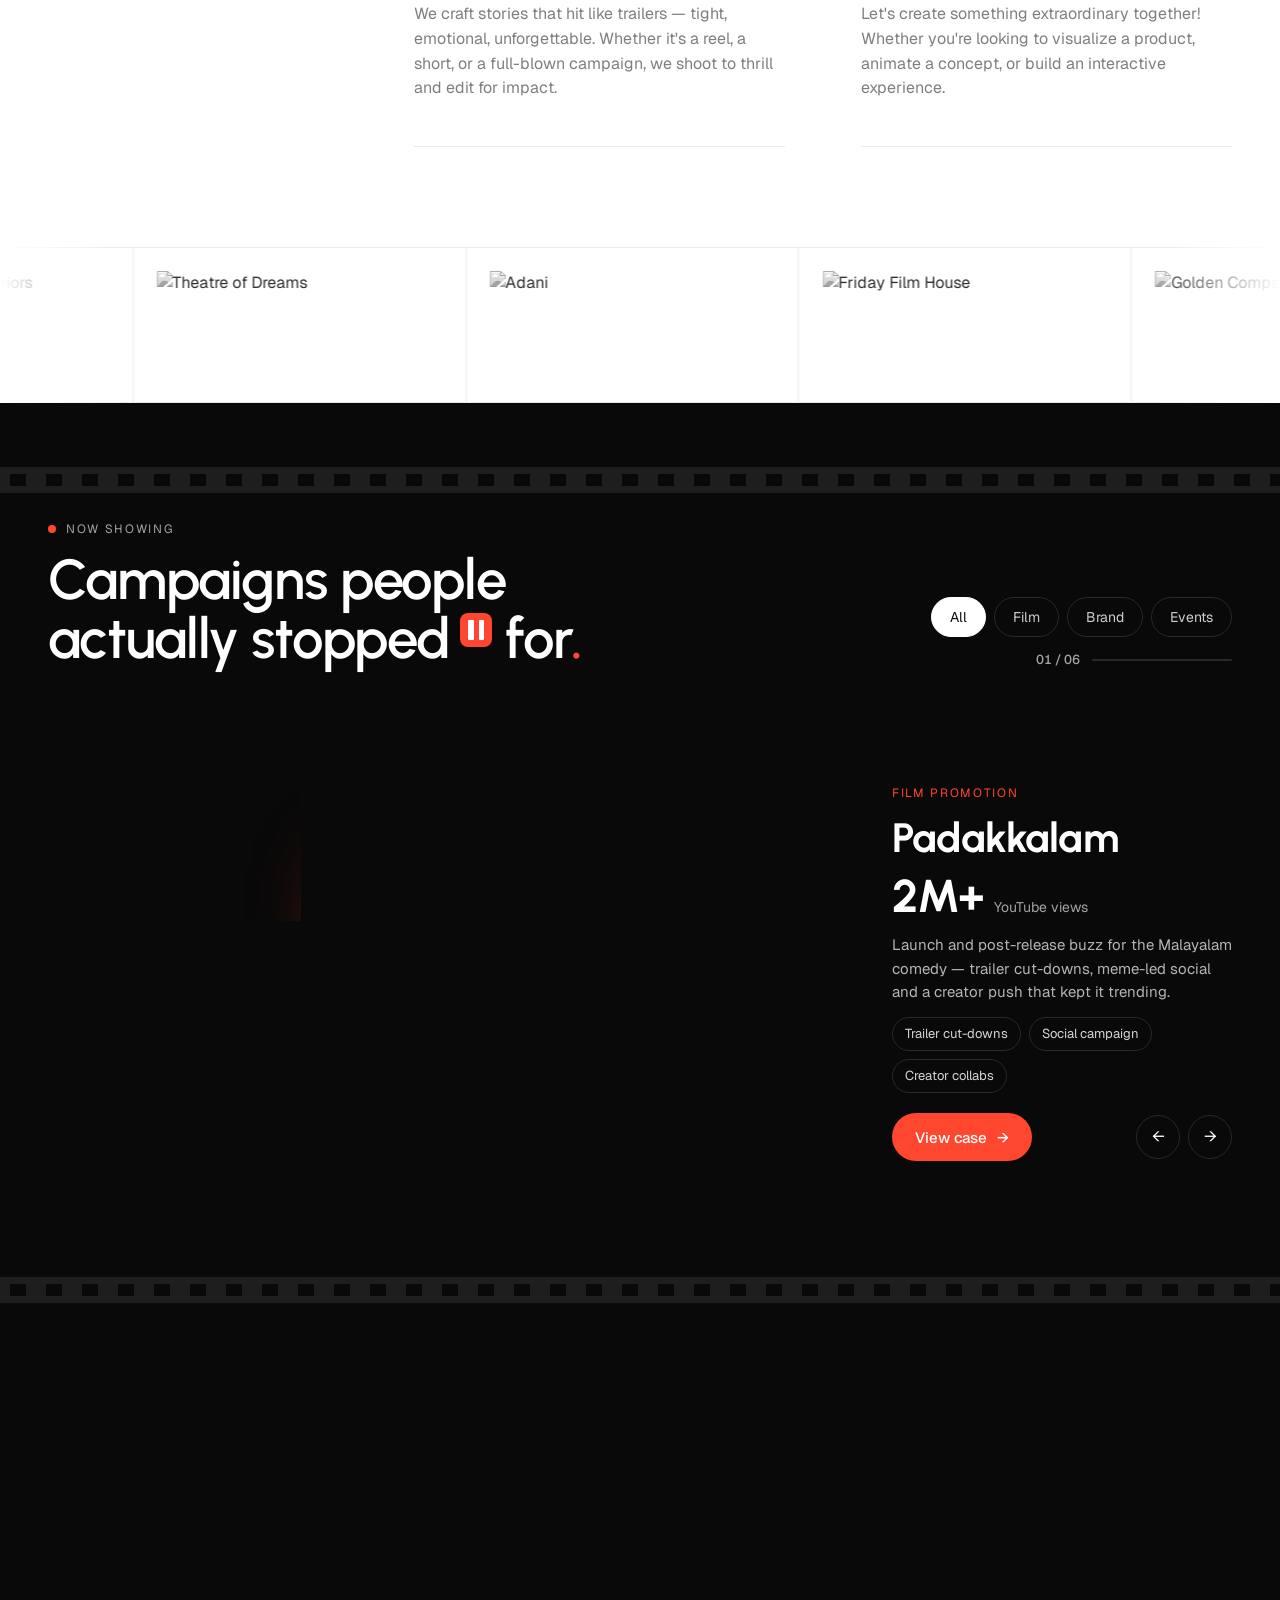
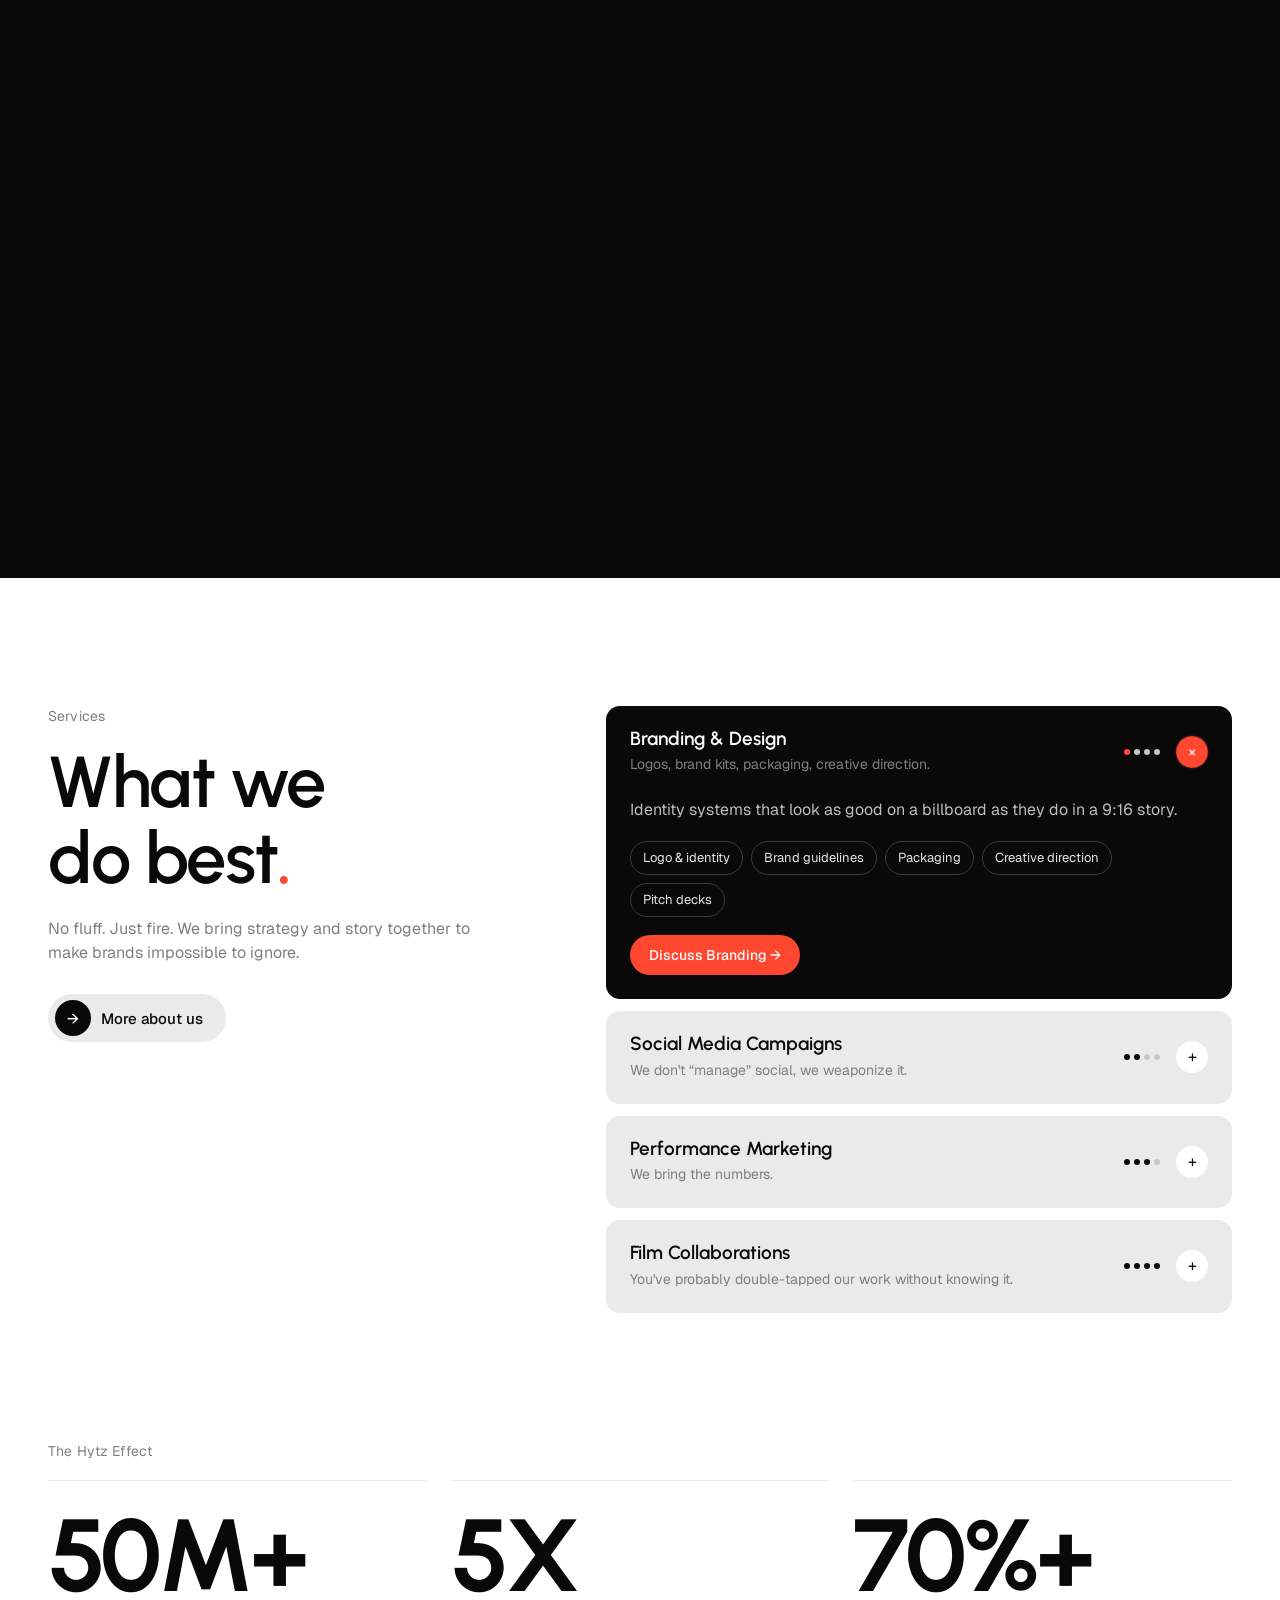
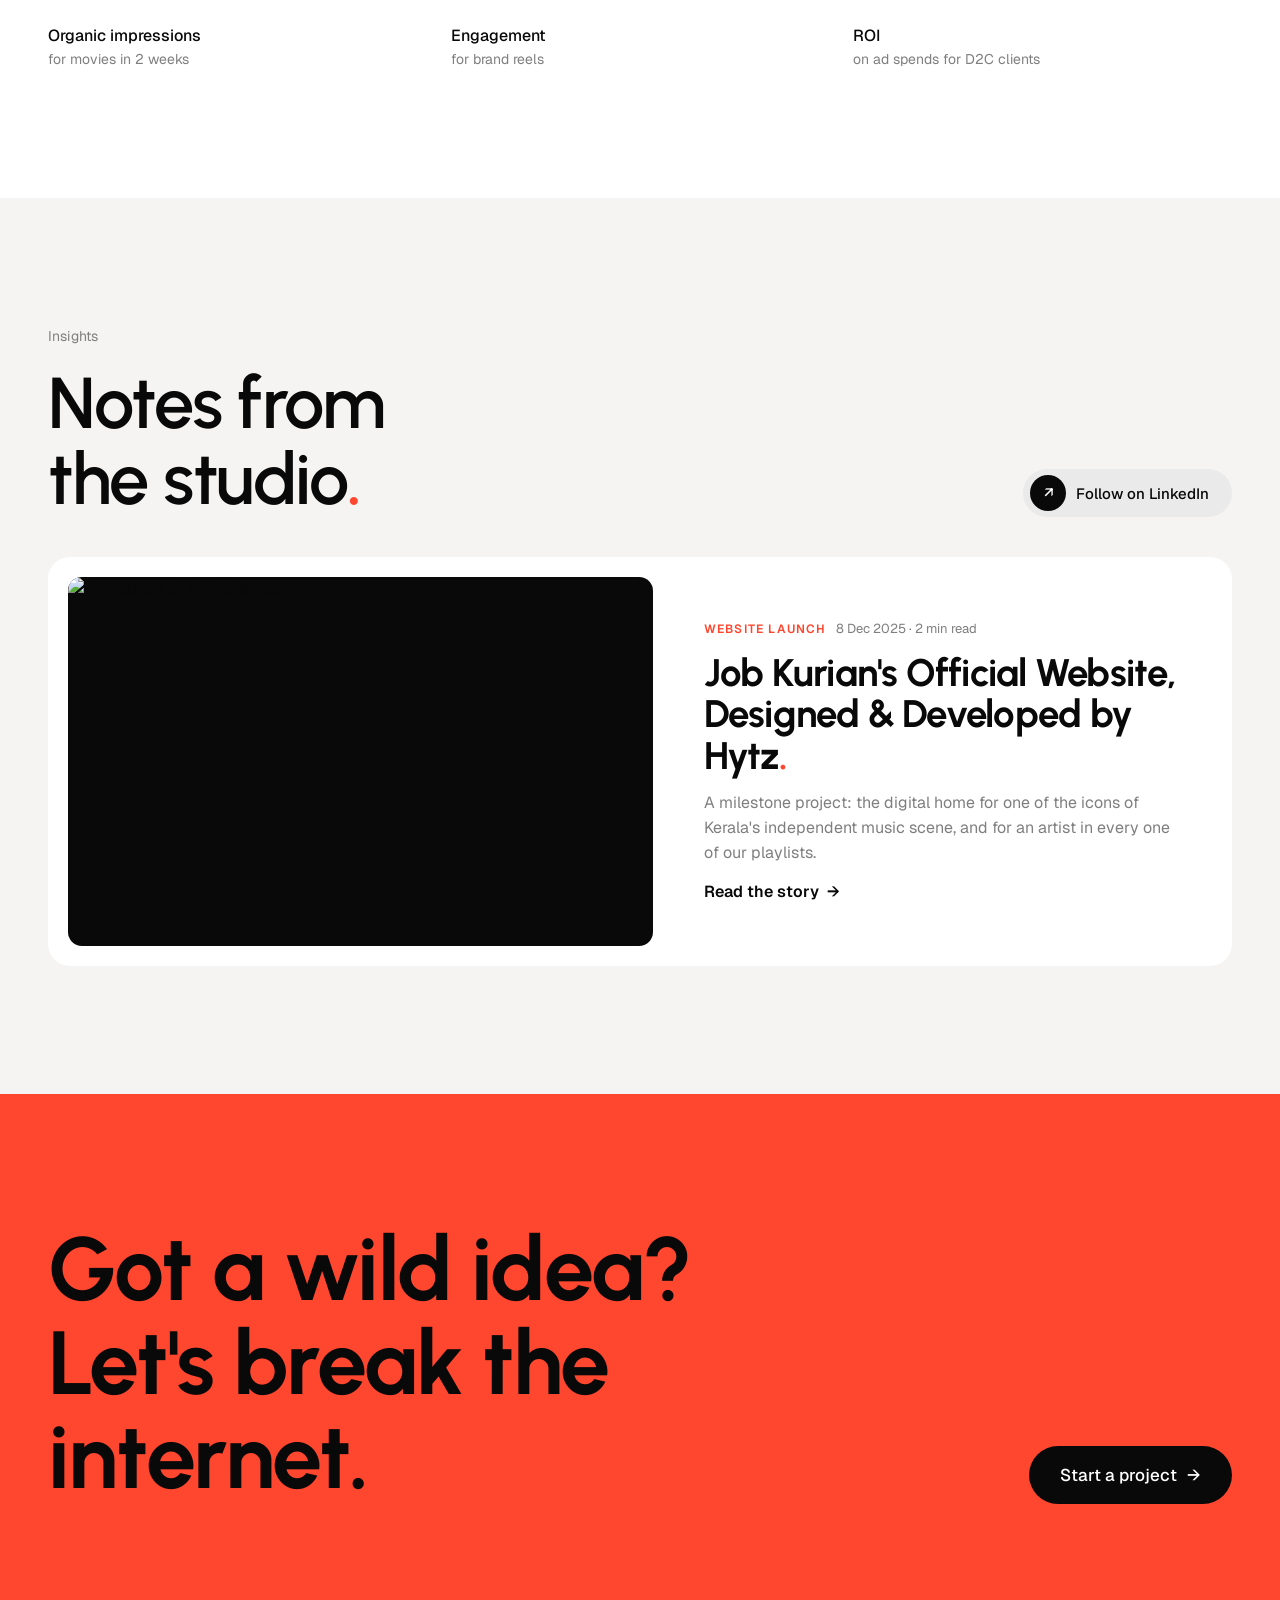
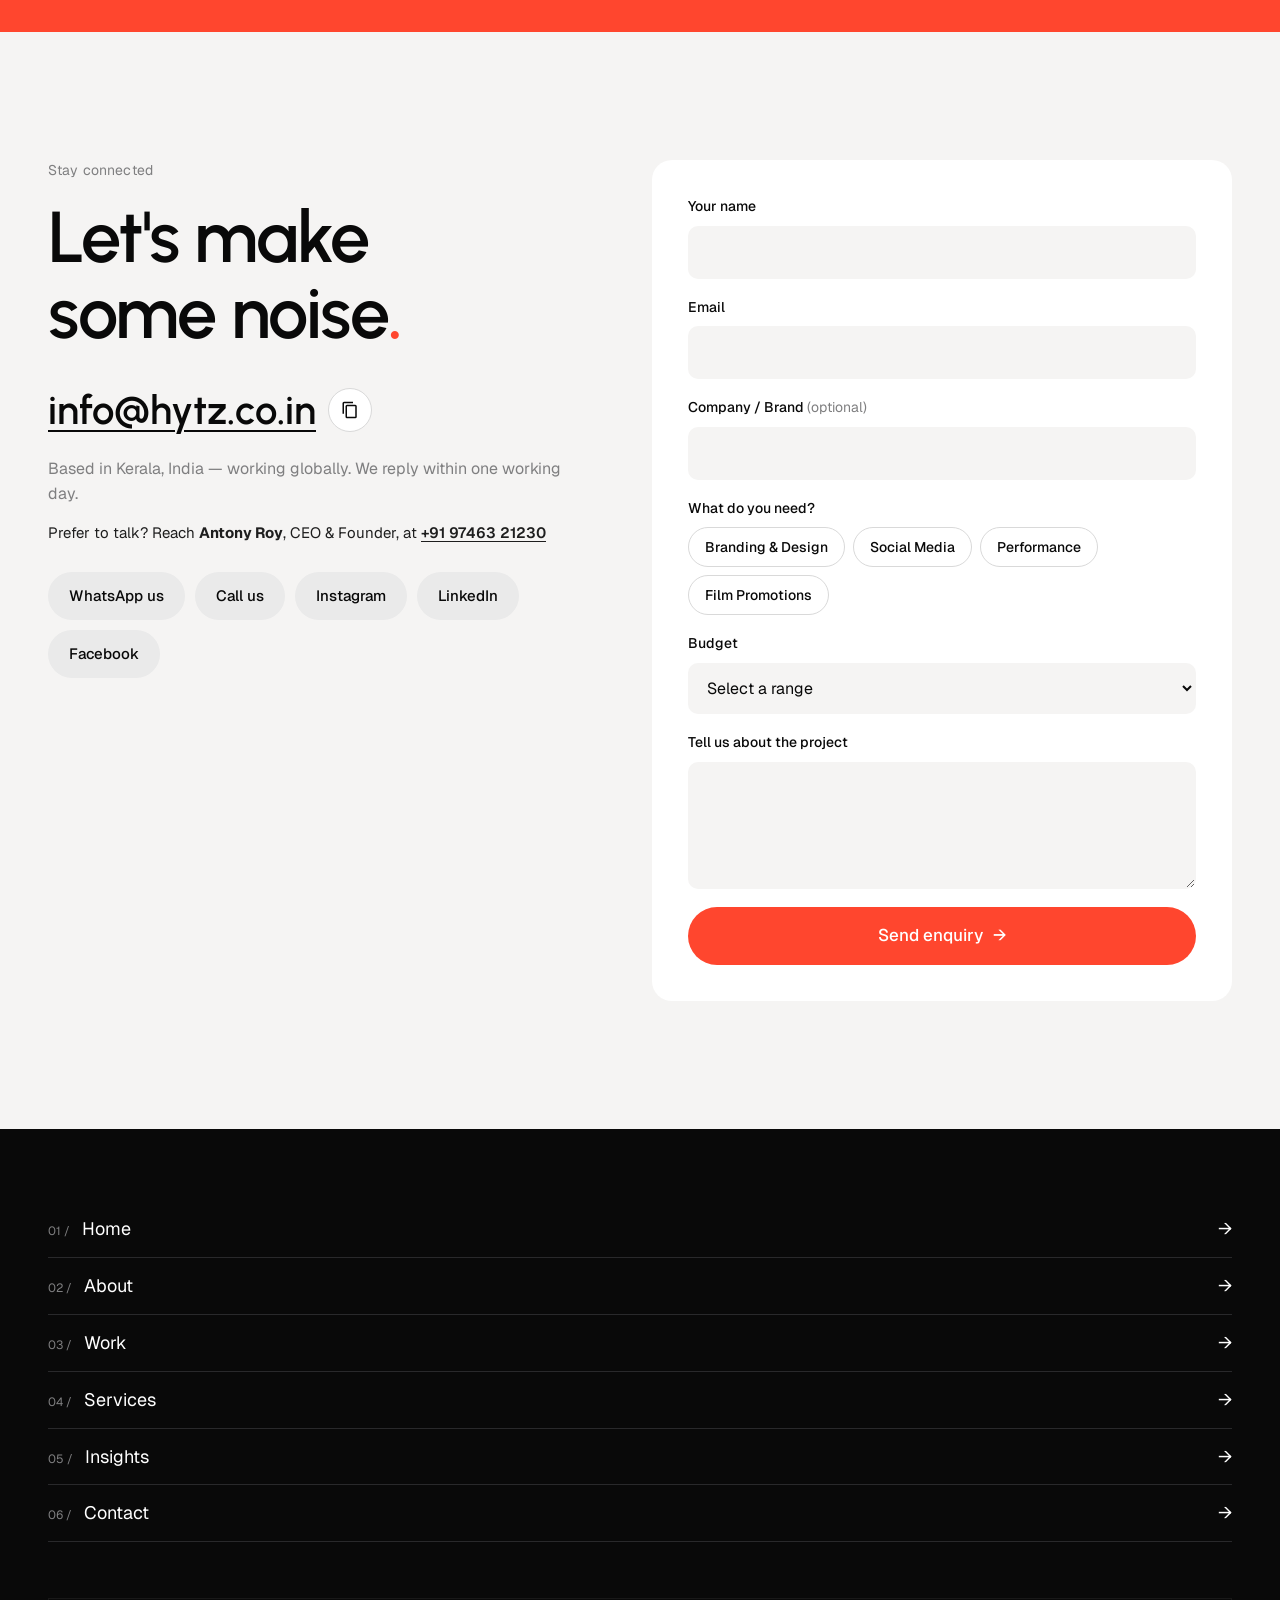
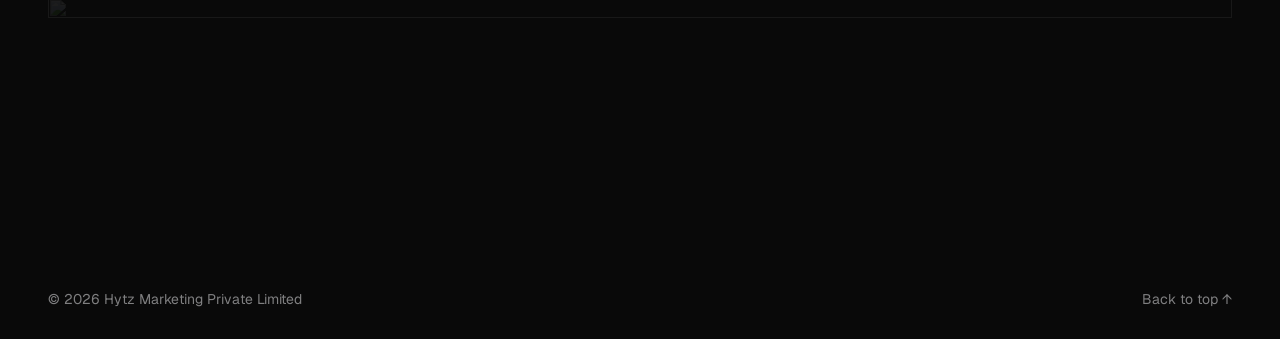
==== commit aaabc4e8: "Stamp asset versions for the tracking release Co-Authored-By: Claude Opus 5.5 <noreply@anthropic.com" ====
--- a/hytz-v2/index.html
+++ b/hytz-v2/index.html
@@ -23,7 +23,7 @@
   <link href="https://fonts.googleapis.com/css2?family=Geist:wght@400;500;600&family=Urbanist:wght@500;600;700;800&display=swap" rel="stylesheet">
   <!-- Malayalam greeting: subset to just the glyphs of നമസ്കാരം! -->
   <link href="https://fonts.googleapis.com/css2?family=Noto+Sans+Malayalam:wght@700&display=swap&text=%E0%B4%A8%E0%B4%AE%E0%B4%B8%E0%B5%8D%E0%B4%95%E0%B4%BE%E0%B4%B0%E0%B4%82%21" rel="stylesheet">
-  <link rel="stylesheet" href="styles.css?v=ed00f53b">
+  <link rel="stylesheet" href="styles.css?v=b30b4a12">
 
   <script type="application/ld+json">
   {
@@ -371,6 +371,6 @@
 
   <div class="toast" role="status" aria-live="polite" data-toast></div>
 
-  <script src="main.js?v=ed00f53b" defer></script>
+  <script src="main.js?v=b30b4a12" defer></script>
 </body>
 </html>
